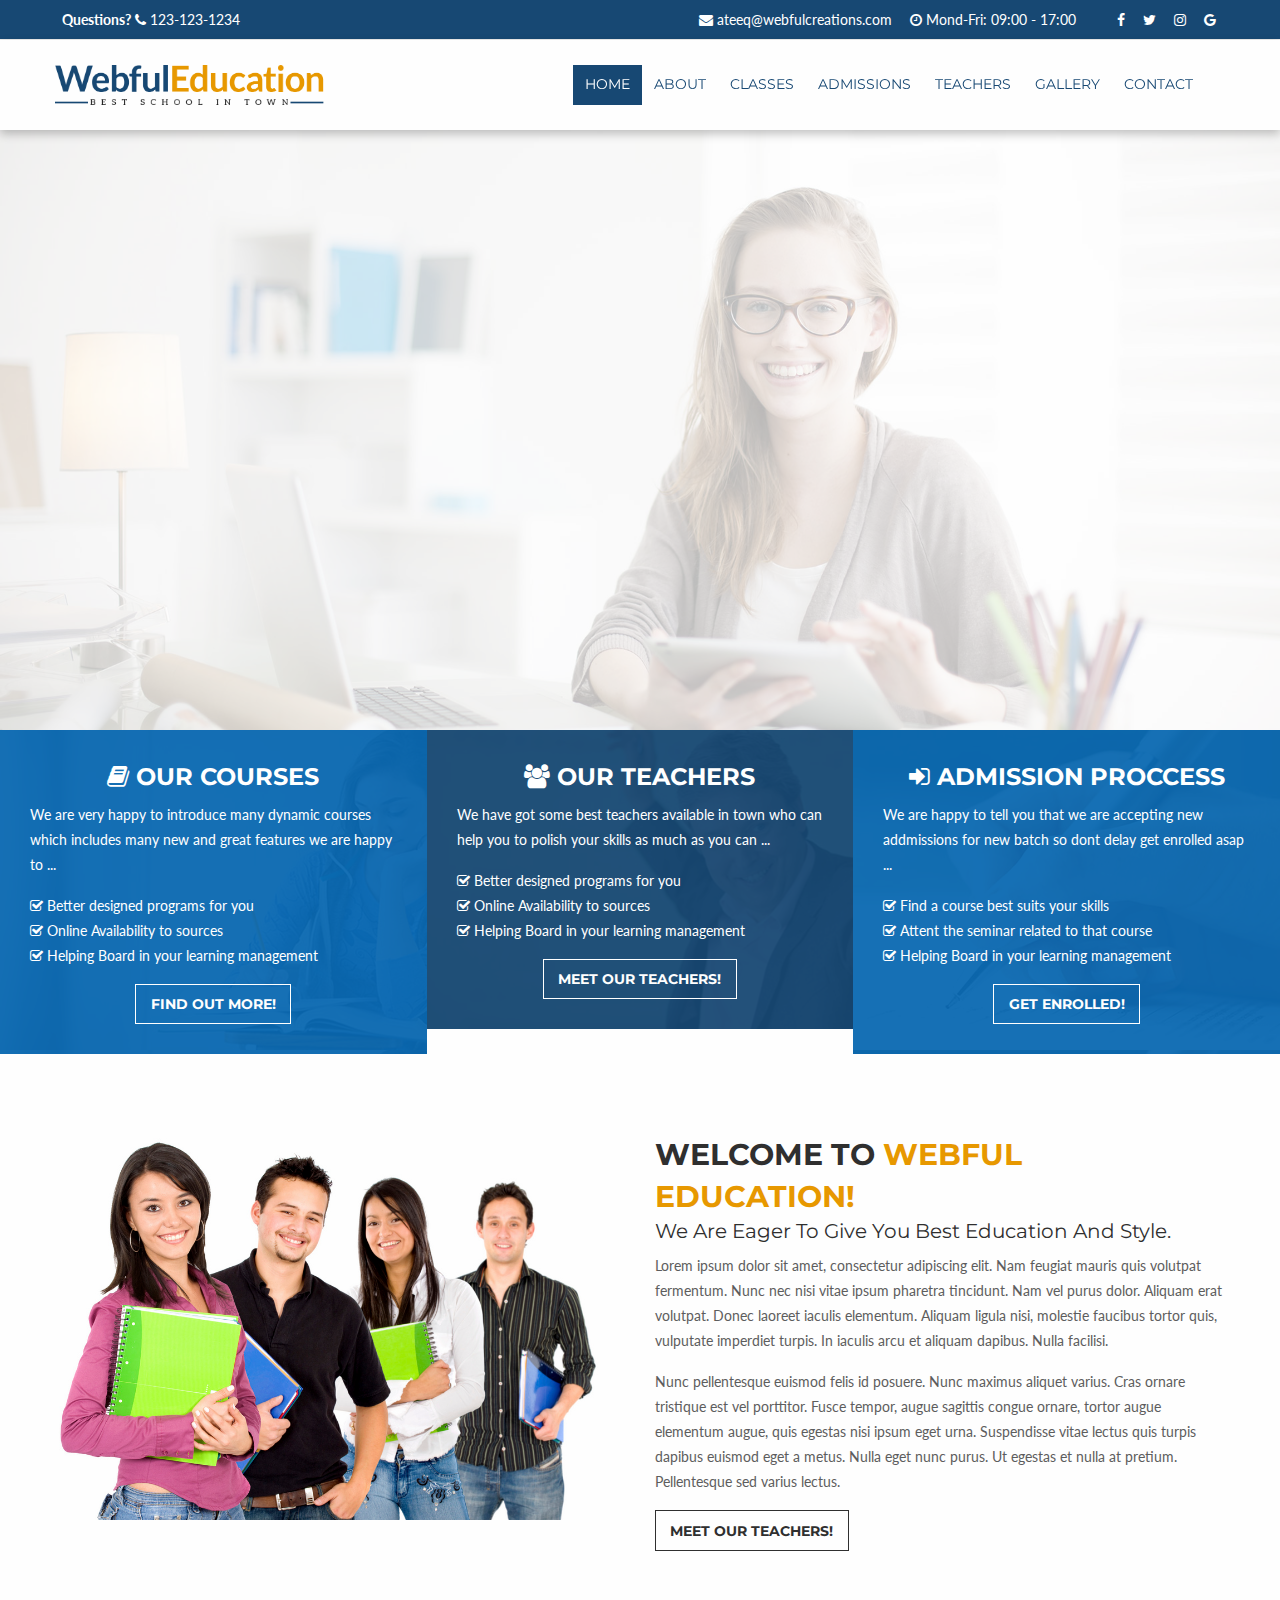
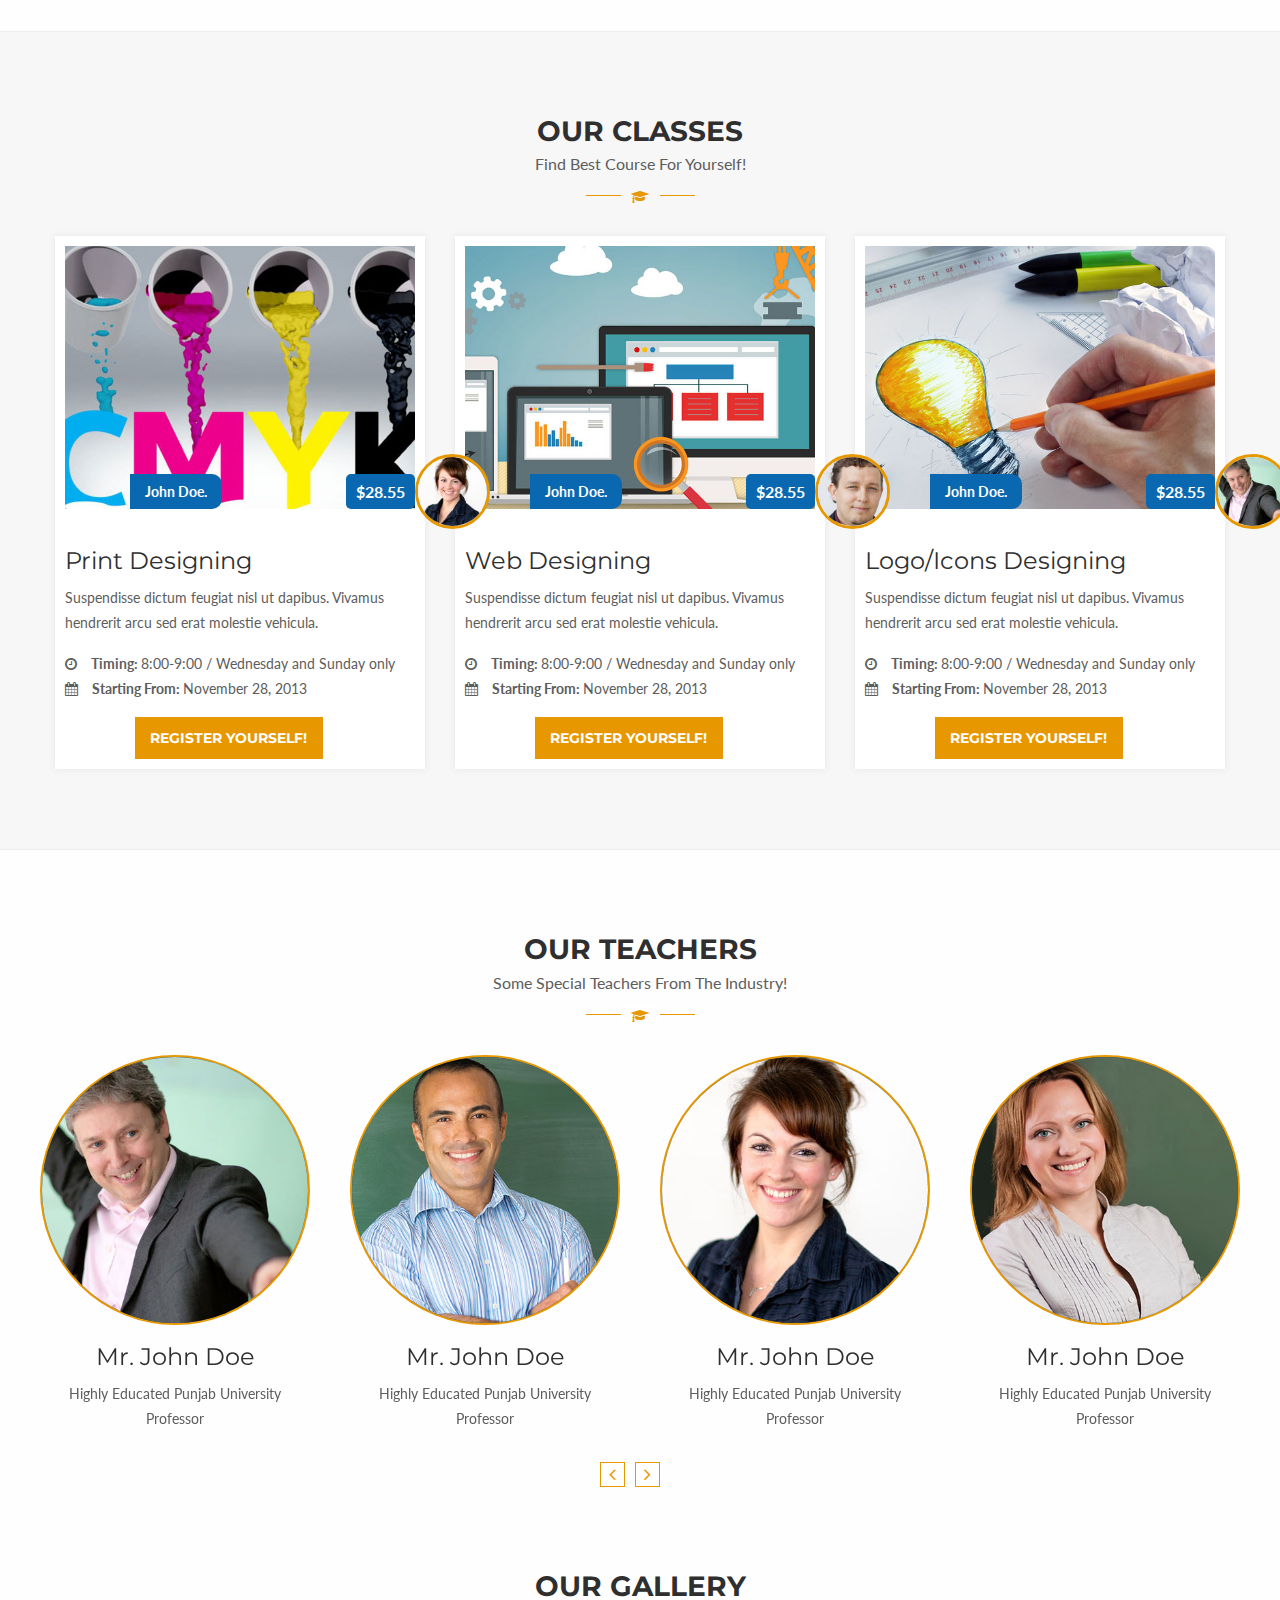
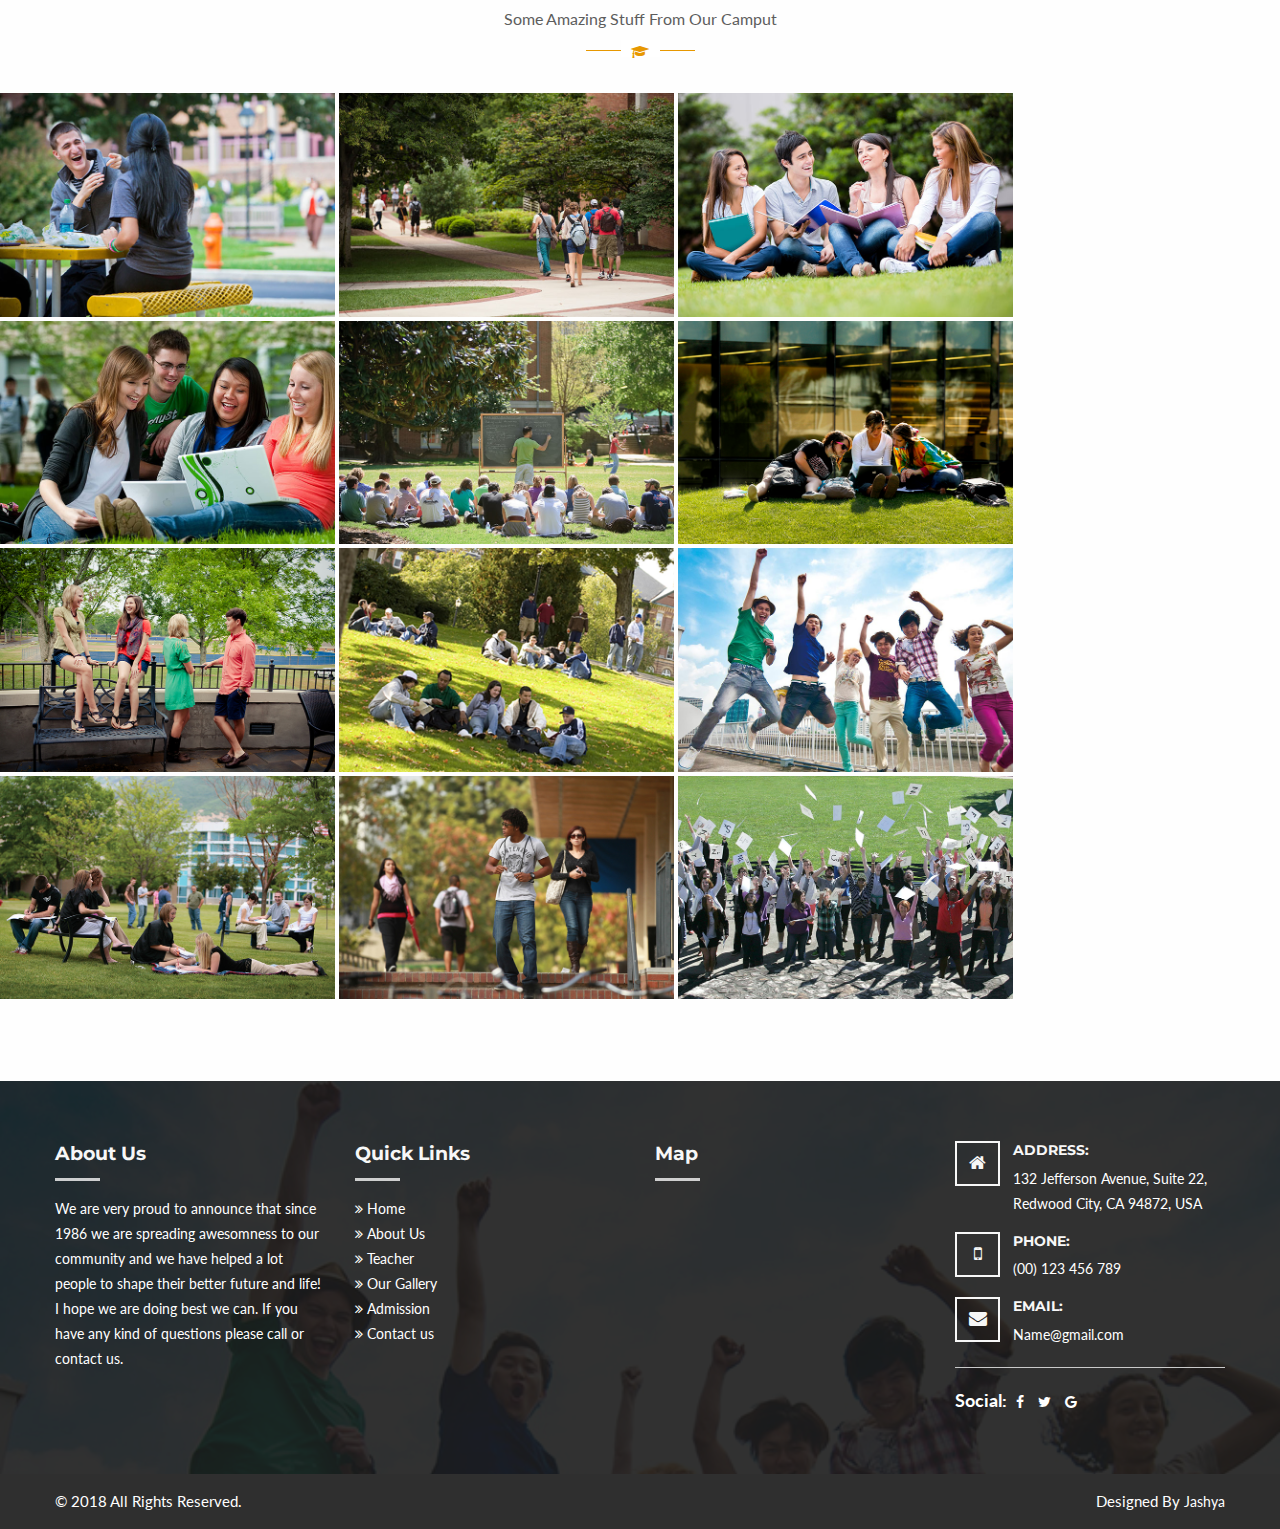
==== index.html @ 4636f7a6 "in" ====
<!doctype html>
<html lang="en">
    <!-- important for compatibility charset -->
    <meta charset="utf-8">
    <meta http-equiv="x-ua-compatible" content="ie=edge">
    
    <title>Webful Education HTML Template</title>
    
    <meta name="author" content="">
    <meta name="keywords" content="">
    <meta name="description" content="">
    
    <!-- important for responsiveness remove to make your site non responsive. -->
    <meta name="viewport" content="width=device-width, initial-scale=1">
    
    <!-- FavIcon -->
    <link rel="shortcut icon" type="image/x-icon" href="images/favicon.png">
    
    <!-- Animation CSS -->
    <link rel="stylesheet" type="text/css" href="css/animate.css" media="all" />
    
    <!-- Foundation CSS File -->
    <link rel="stylesheet" type="text/css" href="css/foundation.min.css" media="all" />
    
    <!-- Font Awesome CSS File -->
    <link rel="stylesheet" type="text/css" href="css/font-awesome.min.css" media="all" />
    
    <!-- Owl Carousel CSS File -->
    <link rel="stylesheet" type="text/css" href="css/owl.carousel.css" media="all" />
    
    <!-- Lightbox IMage Gallery Plugin CSS -->
    <link rel="stylesheet" type="text/css" href="css/lightbox.min.css" media="all" />
    
    <!-- Theme Styles CSS File -->
    <link rel="stylesheet" type="text/css" href="style.css" media="all" />
    
    <!-- Google Fonts For Stylesheet --> 
    <link href="https://fonts.googleapis.com/css?family=Lato:400,700%7CMontserrat:400,700%7CRoboto+Slab:400%7CRoboto:900,700" rel="stylesheet" type="text/css" />
    
    <!-- REVOLUTION STYLE SHEETS Delete If not using Revolution Slider -->
    <link rel="stylesheet" type="text/css" href="lib/revolution/css/settings.css">
    <!-- REVOLUTION LAYERS STYLES -->
    <link rel="stylesheet" type="text/css" href="lib/revolution/css/layers.css">
    <!-- REVOLUTION NAVIGATION STYLES -->
    <link rel="stylesheet" type="text/css" href="lib/revolution/css/navigation.css">
    
    <script>
  (function(i,s,o,g,r,a,m){i['GoogleAnalyticsObject']=r;i[r]=i[r]||function(){
  (i[r].q=i[r].q||[]).push(arguments)},i[r].l=1*new Date();a=s.createElement(o),
  m=s.getElementsByTagName(o)[0];a.async=1;a.src=g;m.parentNode.insertBefore(a,m)
  })(window,document,'script','../../../www.google-analytics.com/analytics.js','ga');

  ga('create', 'UA-62711679-1', 'auto');
  ga('send', 'pageview');

</script>
</head>

<body>
	<!-- Page Preloader -->
    <div id="loading">
        <div id="loading-center">
            <div id="loading-center-absolute">
            	<div id="object"></div>
            </div>
        </div>
    </div>
    <!-- Page Preloader Ends /-->
    
	<!-- Main Container -->
    <div class="main-container">
    	
        <!-- Top Bar Starts -->
        <div class="topBar">
        	<div class="row">
            
            	<div class="large-6 medium-6 small-12 columns left-side">
                	<p><strong>Questions?</strong> <i class="fa fa-phone"></i> 123-123-1234</p>
                </div><!-- Left Column Ends /-->
            
            	<div class="large-6 medium-6 small-12 columns">
                    <ul class="menu text-right">
                        <li><i class="fa fa-envelope"></i> ateeq@webfulcreations.com</li>
                        <li><i class="fa fa-clock-o"></i> Mond-Fri: 09:00 - 17:00</li>
                        <li class="first-social social"><a href="#"><i class="fa fa-facebook"></i></a></li>
                        <li class="social"><a href="#"><i class="fa fa-twitter"></i></a></li>
                        <li class="social"><a href="#"><i class="fa fa-instagram"></i></a></li>
                        <li class="social"><a href="#"><i class="fa fa-google"></i></a></li>
                    </ul>
                </div><!-- Right column Ends /-->
            
            </div><!-- Row ends /-->
        </div>
        <!-- Top bar Ends /-->
        
        <!-- Header Starts -->
        <div class="header">
        	<div class="row">
            	
                <div class="medium-4 small-12 columns">
                	<div class="logo">
                    	<a href="index-2.html">
                        	<img src="images/logo.png" alt="Webful Education" />
                        </a>    
                    </div><!-- logo /-->
                </div><!-- left Ends /-->
                
                <div class="medium-8 small-12 columns nav-wrap">
                	<!-- navigation Code STarts here.. -->
                    <div class="top-bar">
                        <div class="top-bar-title">
                            <span data-responsive-toggle="responsive-menu" data-hide-for="medium">
                                <a data-toggle><span class="menu-icon dark float-left"></span></a>
                            </span>
                        </div>
                      
                        <nav id="responsive-menu">
                            <ul class="menu vertical medium-horizontal float-right" data-responsive-menu="accordion medium-dropdown">
                                <li class="active"><a href="#">Home</a></li>
                                <li><a href="#">About</a></li>
                                <li><a href="#">Classes</a></li>
                                <li><a href="#">Admissions</a></li>
                                <li><a href="#">Teachers</a></li>
                                <li><a href="#">Gallery</a></li>
                                <li><a href="#">Contact</a></li>
                            </ul>
                        </nav>
                    </div><!-- top-bar Ends -->
                    <!-- Navigation Code Ends here -->
                </div><!-- right Ends /-->
                
            </div><!-- Row Ends /-->
        </div>
        <!-- Header Ends /-->
        
        <!-- Banner Starts -->
        <div class="main-banner">
            <div id="rev_slider_4_1_wrapper" class="rev_slider_wrapper fullwidthbanner-container" data-alias="classicslider1">
	            <!-- START REVOLUTION SLIDER 5.0.7 auto mode -->
                <div id="rev_slider_4_1" class="rev_slider fullwidthabanner" data-version="5.0.7">
                    <ul>	<!-- SLIDE  -->
                        <li data-index="rs-16" data-transition="zoomout" data-slotamount="default"  data-easein="Power4.easeInOut" data-easeout="Power4.easeInOut" data-masterspeed="2000"  data-rotate="0"  data-fstransition="fade" data-fsmasterspeed="1500" data-fsslotamount="7" data-saveperformance="off">
                            <!-- MAIN IMAGE -->
                            <img src="images/help/slide1.jpg"  alt="First Slide"  data-bgposition="center center" data-bgfit="cover" data-bgrepeat="no-repeat" data-bgparallax="10" class="rev-slidebg" />
                            <!-- LAYERS -->
    
                            <!-- LAYER NR. 1 -->
                            <div class="tp-caption tp-shape tp-shapewrapper layer1 tp-resizeme rs-parallaxlevel-0" 
                                 id="slide-16-layer-3" 
                                 data-x="['center','center','center','center']" data-hoffset="['0','0','0','0']" 
                                 data-y="['middle','middle','middle','middle']" data-voffset="['0','0','0','0']" 
                                            data-width="full"
                                data-height="full"
                                data-whitespace="normal"
                                data-transform_idle="o:1;"
                     
                                 data-transform_in="opacity:0;s:1500;e:Power3.easeInOut;" 
                                 data-transform_out="s:300;s:300;" 
                                data-start="1000" 
                                data-basealign="slide" 
                                data-responsive_offset="on"> 
                            </div>

                            <!-- LAYER NR. 2 -->
                            <div class="tp-caption Newspaper-Title-Centered layer2 tp-resizeme rs-parallaxlevel-0" 
                                 id="slide-16-layer-1" 
                                 data-x="['center','center','center','center']" data-hoffset="['0','0','0','0']" 
                                 data-y="['middle','middle','middle','middle']" data-voffset="['0','0','0','1']" 
                                 data-fontsize="['50','50','50','30']"
                                data-lineheight="['55','55','55','35']"
                                data-width="['721','721','721','420']"
                                data-height="none"
                                data-whitespace="normal"
                                data-transform_idle="o:1;"
                     
                                 data-transform_in="y:[-100%];z:0;rX:0deg;rY:0;rZ:0;sX:1;sY:1;skX:0;skY:0;s:1500;e:Power3.easeInOut;" 
                                 data-transform_out="auto:auto;s:1000;" 
                                 data-mask_in="x:0px;y:0px;" 
                                 data-mask_out="x:0;y:0;" 
                                data-start="1000" 
                                data-splitin="none" 
                                data-splitout="none" 
                                data-responsive_offset="on">Skills Development With Visual Techniques 
                            </div>

                            <!-- LAYER NR. 3 -->
                            <div class="tp-caption Newspaper-Subtitle layer3 tp-resizeme rs-parallaxlevel-0" 
                                 id="slide-16-layer-2" 
                                 data-x="['center','center','center','center']" data-hoffset="['0','0','0','0']" 
                                 data-y="['middle','middle','middle','middle']" data-voffset="['-82','-82','-82','-58']" 
                                            data-width="none"
                                data-height="none"
                                data-whitespace="nowrap"
                                data-transform_idle="o:1;"
                     
                                 data-transform_in="y:[-100%];z:0;rX:0deg;rY:0;rZ:0;sX:1;sY:1;skX:0;skY:0;s:1500;e:Power3.easeInOut;" 
                                 data-transform_out="auto:auto;s:1000;" 
                                 data-mask_in="x:0px;y:0px;" 
                                 data-mask_out="x:0;y:0;" 
                                data-start="1000" 
                                data-splitin="none" 
                                data-splitout="none" 
                                data-responsive_offset="on">ABOUT THE LIFE OF A STUDENT 
                            </div>

                            <!-- LAYER NR. 4 -->
                            <div class="tp-caption layer4 rs-parallaxlevel-0" 
                                 id="slide-16-layer-4" 
                                 data-x="['center','center','center','center']" data-hoffset="['0','0','0','0']" 
                                 data-y="['middle','middle','middle','middle']" data-voffset="['92','92','92','76']" 
                                            data-width="none"
                                data-height="none"
                                data-whitespace="nowrap"
                                data-transform_idle="o:1;"
                                data-transform_hover="o:1;rX:0;rY:0;rZ:0;z:0;s:300;e:Power1.easeInOut;"
                                data-style_hover="c:rgba(0, 0, 0, 1.00);bg:rgba(255, 255, 255, 1.00);bc:rgba(255, 255, 255, 1.00);cursor:pointer;"
                     
                                data-transform_in="y:50px;opacity:0;s:1500;e:Power4.easeInOut;" 
                                data-transform_out="y:50px;opacity:0;s:1000;s:1000;" 
                                data-start="1000" 
                                data-splitin="none" 
                                data-splitout="none" 
                                data-responsive_offset="on" 
                                data-responsive="off"><a href="#" class="button primary bordered-light">READ MORE</a> 
                            </div>
                        </li>
                        <!-- SLIDE  -->
                        <li data-index="rs-17" data-transition="fadetotopfadefrombottom" data-slotamount="default"  data-easein="Power3.easeInOut" data-easeout="Power3.easeInOut" data-masterspeed="1500" data-rotate="0"  data-saveperformance="off">
                            <!-- MAIN IMAGE -->
                            <img src="images/help/slide2.jpg"  alt=""  data-bgposition="center center" data-bgfit="cover" data-bgrepeat="no-repeat" data-bgparallax="10" class="rev-slidebg" data-no-retina>
                            <!-- LAYERS -->
    
                            <!-- LAYER NR. 1 -->
                            <div class="tp-caption tp-shape tp-shapewrapper layer1 tp-resizeme rs-parallaxlevel-0" 
                                 id="slide-17-layer-3" 
                                 data-x="['center','center','center','center']" data-hoffset="['0','0','0','0']" 
                                 data-y="['middle','middle','middle','middle']" data-voffset="['0','0','0','0']" 
                                            data-width="full"
                                data-height="full"
                                data-whitespace="normal"
                                data-transform_idle="o:1;"
                     
                                 data-transform_in="opacity:0;s:1500;e:Power3.easeInOut;" 
                                 data-transform_out="s:300;s:300;" 
                                data-start="1000" 
                                data-basealign="slide" 
                                data-responsive_offset="on"> 
                            </div>

                            <!-- LAYER NR. 2 -->
                            <div class="tp-caption Newspaper-Title-Centered layer2 tp-resizeme rs-parallaxlevel-0" 
                                 id="slide-17-layer-1" 
                                 data-x="['center','center','center','center']" data-hoffset="['0','0','0','0']" 
                                 data-y="['middle','middle','middle','middle']" data-voffset="['0','0','0','1']" 
                                            data-fontsize="['50','50','50','30']"
                                data-lineheight="['55','55','55','35']"
                                data-width="['721','721','721','420']"
                                data-height="none"
                                data-whitespace="normal"
                                data-transform_idle="o:1;"
                     
                                 data-transform_in="y:[-100%];z:0;rX:0deg;rY:0;rZ:0;sX:1;sY:1;skX:0;skY:0;s:1500;e:Power3.easeInOut;" 
                                 data-transform_out="auto:auto;s:1000;" 
                                 data-mask_in="x:0px;y:0px;" 
                                 data-mask_out="x:0;y:0;" 
                                data-start="1000" 
                                data-splitin="none" 
                                data-splitout="none" 
                                data-responsive_offset="on">Easy and Appropriate Way to Join the Community! 
                            </div>

                            <!-- LAYER NR. 3 -->
                            <div class="tp-caption Newspaper-Subtitle layer3 tp-resizeme rs-parallaxlevel-0" 
                                 id="slide-17-layer-2" 
                                 data-x="['center','center','center','center']" data-hoffset="['0','0','0','0']" 
                                 data-y="['middle','middle','middle','middle']" data-voffset="['-82','-82','-82','-58']" 
                                            data-width="none"
                                data-height="none"
                                data-whitespace="nowrap"
                                data-transform_idle="o:1;"
                     
                                 data-transform_in="y:[-100%];z:0;rX:0deg;rY:0;rZ:0;sX:1;sY:1;skX:0;skY:0;s:1500;e:Power3.easeInOut;" 
                                 data-transform_out="auto:auto;s:1000;" 
                                 data-mask_in="x:0px;y:0px;" 
                                 data-mask_out="x:0;y:0;" 
                                data-start="1000" 
                                data-splitin="none" 
                                data-splitout="none" 
                                data-responsive_offset="on">ABOUT THE LIFE OF A LEARNER 
                            </div>

                            <!-- LAYER NR. 4 -->
                            <div class="tp-caption layer4 rs-parallaxlevel-0" 
                                 id="slide-17-layer-4" 
                                 data-x="['center','center','center','center']" data-hoffset="['0','0','0','0']" 
                                 data-y="['middle','middle','middle','middle']" data-voffset="['92','92','92','76']" 
                                            data-width="none"
                                data-height="none"
                                data-whitespace="nowrap"
                                data-transform_idle="o:1;"
                                data-transform_hover="o:1;rX:0;rY:0;rZ:0;z:0;s:300;e:Power1.easeInOut;"
                                data-style_hover="c:rgba(0, 0, 0, 1.00);bg:rgba(255, 255, 255, 1.00);bc:rgba(255, 255, 255, 1.00);cursor:pointer;"
                     
                                data-transform_in="y:50px;opacity:0;s:1500;e:Power4.easeInOut;" 
                                data-transform_out="y:50px;opacity:0;s:1000;s:1000;" 
                                data-start="1000" 
                                data-splitin="none" 
                                data-splitout="none" 
                                data-responsive_offset="on" 
                                data-responsive="off"><a href="#" class="button primary bordered-light">READ MORE</a> 
                            </div>
                        </li>
                        <!-- SLIDE  -->
                        <li data-index="rs-18" data-transition="zoomin" data-slotamount="7"  data-easein="Power4.easeInOut" data-easeout="Power4.easeInOut" data-masterspeed="2000" data-rotate="0"  data-saveperformance="off">
                            <!-- MAIN IMAGE -->
                            <img src="images/help/slide3.jpg"  alt=""  data-bgposition="center center" data-kenburns="on" data-duration="30000" data-ease="Linear.easeNone" data-scalestart="100" data-scaleend="120" data-rotatestart="0" data-rotateend="0" data-offsetstart="0 0" data-offsetend="0 0" data-bgparallax="10" class="rev-slidebg" data-no-retina>
                            <!-- LAYERS -->
    
                            <!-- LAYER NR. 1 -->
                            <div class="tp-caption tp-shape tp-shapewrapper layer1 tp-resizeme rs-parallaxlevel-0" 
                                 id="slide-18-layer-3" 
                                 data-x="['center','center','center','center']" data-hoffset="['0','0','0','0']" 
                                 data-y="['middle','middle','middle','middle']" data-voffset="['0','0','0','0']" 
                                            data-width="full"
                                data-height="full"
                                data-whitespace="normal"
                                data-transform_idle="o:1;"
                     
                                 data-transform_in="opacity:0;s:1500;e:Power3.easeInOut;" 
                                 data-transform_out="s:300;s:300;" 
                                data-start="1000" 
                                data-basealign="slide" 
                                data-responsive_offset="on"> 
                            </div>

                            <!-- LAYER NR. 2 -->
                            <div class="tp-caption Newspaper-Title-Centered layer2 tp-resizeme rs-parallaxlevel-0" 
                                 id="slide-18-layer-1" 
                                 data-x="['center','center','center','center']" data-hoffset="['0','0','0','0']" 
                                 data-y="['middle','middle','middle','middle']" data-voffset="['0','0','0','1']" 
                                            data-fontsize="['50','50','50','30']"
                                data-lineheight="['55','55','55','35']"
                                data-width="['721','721','721','420']"
                                data-height="none"
                                data-whitespace="normal"
                                data-transform_idle="o:1;"
                     
                                 data-transform_in="y:[-100%];z:0;rX:0deg;rY:0;rZ:0;sX:1;sY:1;skX:0;skY:0;s:1500;e:Power3.easeInOut;" 
                                 data-transform_out="auto:auto;s:1000;" 
                                 data-mask_in="x:0px;y:0px;" 
                                 data-mask_out="x:0;y:0;" 
                                data-start="1000" 
                                data-splitin="none" 
                                data-splitout="none" 
                                data-responsive_offset="on">Working at the Desk in a Modern Fashion 
                            </div>

                            <!-- LAYER NR. 3 -->
                            <div class="tp-caption Newspaper-Subtitle layer3 tp-resizeme rs-parallaxlevel-0" 
                                 id="slide-18-layer-2" 
                                 data-x="['center','center','center','center']" data-hoffset="['0','0','0','0']" 
                                 data-y="['middle','middle','middle','middle']" data-voffset="['-82','-82','-82','-58']" 
                                            data-width="none"
                                data-height="none"
                                data-whitespace="nowrap"
                                data-transform_idle="o:1;"
                     
                                 data-transform_in="y:[-100%];z:0;rX:0deg;rY:0;rZ:0;sX:1;sY:1;skX:0;skY:0;s:1500;e:Power3.easeInOut;" 
                                 data-transform_out="auto:auto;s:1000;" 
                                 data-mask_in="x:0px;y:0px;" 
                                 data-mask_out="x:0;y:0;" 
                                data-start="1000" 
                                data-splitin="none" 
                                data-splitout="none" 
                                data-responsive_offset="on">ABOUT THE LIFE OF A DESIGNER 
                            </div>

                            <!-- LAYER NR. 4 -->
                            <div class="tp-caption layer4 rs-parallaxlevel-0" 
                                 id="slide-18-layer-4" 
                                 data-x="['center','center','center','center']" data-hoffset="['0','0','0','0']" 
                                 data-y="['middle','middle','middle','middle']" data-voffset="['92','92','92','76']" 
                                            data-width="none"
                                data-height="none"
                                data-whitespace="nowrap"
                                data-transform_idle="o:1;"
                                data-transform_hover="o:1;rX:0;rY:0;rZ:0;z:0;s:300;e:Power1.easeInOut;"
                                data-style_hover="c:rgba(0, 0, 0, 1.00);bg:rgba(255, 255, 255, 1.00);bc:rgba(255, 255, 255, 1.00);cursor:pointer;"
                     
                                data-transform_in="y:50px;opacity:0;s:1500;e:Power4.easeInOut;" 
                                data-transform_out="y:50px;opacity:0;s:1000;s:1000;" 
                                data-start="1000" 
                                data-splitin="none" 
                                data-splitout="none" 
                                data-responsive_offset="on" 
                                data-responsive="off"><a href="#" class="button primary bordered-light">READ MORE</a> 
                            </div>
                        </li>

                    </ul>
                    <div class="tp-static-layers"></div>
                    <div class="tp-bannertimer"></div>	
                </div>
            </div><!-- END REVOLUTION SLIDER -->
        </div>
        <!-- Banner Ends /-->
        
        <!-- information boxes starts -->
        <div class="information-boxes module">
        
        	<div class="courses-info medium-4 small-12 columns">
            	<div class="">
                	<h3><i class="fa fa-book" aria-hidden="true"></i> Our Courses</h3>
                    <p>We are very happy to introduce many dynamic courses which includes many new and great features we are happy to  ...</p>
                    <ul class="no-bullet">
                    	<li><i class="fa fa-check-square-o" aria-hidden="true"></i> Better designed programs for you</li>
                        <li><i class="fa fa-check-square-o" aria-hidden="true"></i> Online Availability to sources</li>
                        <li><i class="fa fa-check-square-o" aria-hidden="true"></i> Helping Board in your learning management</li>
                    </ul>
                    <div class="clearfix"></div>
                    <a href="#" class="primary button bordered-light">Find out More!</a>
                </div>
            </div><!-- courses column Ends /-->
            
            <div class="faculty-info medium-4 small-12 columns">
				<div class="">
					<h3><i class="fa fa-users" aria-hidden="true"></i> Our Teachers</h3>
                    <p>We have got some best teachers available in town who can help you to polish your skills as much as you can ...</p>
                    <ul class="no-bullet">
                    	<li><i class="fa fa-check-square-o" aria-hidden="true"></i> Better designed programs for you</li>
                        <li><i class="fa fa-check-square-o" aria-hidden="true"></i> Online Availability to sources</li>
                        <li><i class="fa fa-check-square-o" aria-hidden="true"></i> Helping Board in your learning management</li>
                    </ul>
                    <div class="clearfix"></div>
                    <a href="#" class="primary button bordered-light">Meet Our Teachers!</a>
                </div>
            </div><!-- faculty info ends /-->
            
            <div class="newadmission-info medium-4 small-12 columns">
                <div class="">
					<h3><i class="fa fa-sign-in" aria-hidden="true"></i> Admission Proccess</h3>
                    <p>We are happy to tell you that we are accepting new addmissions for new batch so dont delay get enrolled asap ...</p>
                    <ul class="no-bullet">
                    	<li><i class="fa fa-check-square-o" aria-hidden="true"></i> Find a course best suits your skills</li>
                        <li><i class="fa fa-check-square-o" aria-hidden="true"></i> Attent the seminar related to that course</li>
                        <li><i class="fa fa-check-square-o" aria-hidden="true"></i> Helping Board in your learning management</li>
                    </ul>
                    <div class="clearfix"></div>
                    <a href="#" class="primary button bordered-light">Get Enrolled!</a>
                </div>
            </div>
            <div class="clearfix"></div>
        </div>
        <!-- information boxes ends /-->
        
        <!-- Welcome Message -->
        <div class="welcome-message module">
        	<div class="row">
            
            	<div class="medium-6 small-12 columns">
                	<img src="images/help/education_bg.jpg" alt="Education Background" />
                </div><!-- Left Column /-->
            	
                <div class="medium-6 small-12 columns">
                	<h2>Welcome to <span>Webful Education!</span></h2>
                    <h3>We are eager to give you best Education and style.</h3>
                    <p>Lorem ipsum dolor sit amet, consectetur adipiscing elit. Nam feugiat mauris quis volutpat fermentum. Nunc nec nisi vitae ipsum pharetra tincidunt. Nam vel purus dolor. Aliquam erat volutpat. Donec laoreet iaculis elementum. Aliquam ligula nisi, molestie faucibus tortor quis, vulputate imperdiet turpis. In iaculis arcu et aliquam dapibus. Nulla facilisi.</p>
					
                    <p>Nunc pellentesque euismod felis id posuere. Nunc maximus aliquet varius. Cras ornare tristique est vel porttitor. Fusce tempor, augue sagittis congue ornare, tortor augue elementum augue, quis egestas nisi ipsum eget urna. Suspendisse vitae lectus quis turpis dapibus euismod eget a metus. Nulla eget nunc purus. Ut egestas et nulla at pretium. Pellentesque sed varius lectus.</p>
                    <a href="#" class="primary bordered-dark button">Meet Our Teachers!</a>
                </div><!-- Right Column /-->
                
            </div><!-- Row /-->
        </div>
        <!-- Welcome Message Ends /-->
        
        <!-- Our Courses -->
        <div class="our-courses module grey-bg">
        	<div class="row">
            
            	<div class="section-title-wrapper">
                    <div class="section-title">
                        <h2>Our Classes</h2>
                        <p>Find Best Course For Yourself!</p>
                    </div>
                </div> <!-- Title Ends /-->
                
                <div class="course-wrapper">
                
                    <div class="tabs-content" data-tabs-content="course-tabs">
                    
                        <div class="tabs-panel is-active" id="graphic_design">
                        	
                            <div class="medium-4 small-12 columns">
                                <div class="course">
                                    <div class="course-thumb">
                                        <img src="images/help/print.jpg" alt="Graphic Design" />
                                        <img src="images/help/teacher3.jpg" class="teacher" alt="Michel" />
                                        <div class="teacher-name">John Doe.</div>
                                        <div class="price-tag">$28.55</div>
                                    </div>
                                    <h3>Print Designing</h3>
                                    <p>Suspendisse dictum feugiat nisl ut dapibus.  Vivamus hendrerit arcu sed erat molestie vehicula.</p>
                                    <ul class="no-bullet">
                                        <li><i class="fa fa-clock-o" aria-hidden="true"></i> <strong>Timing: </strong>8:00-9:00 / Wednesday and Sunday only</li>
                                        <li><i class="fa fa-calendar" aria-hidden="true"></i> <strong>Starting From: </strong>November 28, 2013</li>
                                    </ul>
                                    <a href="#" class="secondary button">Register Yourself!</a>
                                </div>    
                            </div><!-- First Course /-->
                            
                            <div class="medium-4 small-12 columns">
                                <div class="course">
                                    <div class="course-thumb">
                                        <img src="images/help/web.jpg" alt="Graphic Design" />
                                        <img src="images/help/teacher2.jpg" class="teacher" alt="Michel" />
                                        <div class="teacher-name">John Doe.</div>
                                        <div class="price-tag">$28.55</div>
                                    </div>
                                    <h3>Web Designing</h3>
                                    <p>Suspendisse dictum feugiat nisl ut dapibus.  Vivamus hendrerit arcu sed erat molestie vehicula.</p>
                                    <ul class="no-bullet">
                                        <li><i class="fa fa-clock-o" aria-hidden="true"></i> <strong>Timing: </strong>8:00-9:00 / Wednesday and Sunday only</li>
                                        <li><i class="fa fa-calendar" aria-hidden="true"></i> <strong>Starting From: </strong>November 28, 2013</li>
                                    </ul>
                                    <a href="#" class="secondary button">Register Yourself!</a>
                                </div>    
                            </div><!-- Second Course /-->	
                            
                            <div class="medium-4 small-12 columns">
                                <div class="course">
                                    <div class="course-thumb">
                                        <img src="images/help/logo.jpg" alt="Graphic Design" />
                                        <img src="images/help/teacher1.jpg" class="teacher" alt="Michel" />
                                        <div class="teacher-name">John Doe.</div>
                                        <div class="price-tag">$28.55</div>
                                    </div>
                                    <h3>Logo/Icons Designing</h3>
                                    <p>Suspendisse dictum feugiat nisl ut dapibus.  Vivamus hendrerit arcu sed erat molestie vehicula.</p>
                                    <ul class="no-bullet">
                                        <li><i class="fa fa-clock-o" aria-hidden="true"></i> <strong>Timing: </strong>8:00-9:00 / Wednesday and Sunday only</li>
                                        <li><i class="fa fa-calendar" aria-hidden="true"></i> <strong>Starting From: </strong>November 28, 2013</li>
                                    </ul>
                                    <a href="#" class="secondary button">Register Yourself!</a>
                                </div>    
                            </div><!-- Third Course /-->		
                        
                        </div><!-- Graphic Design /-->
                    
                        <div class="tabs-panel" id="programming">
                        	
                            <div class="medium-4 small-12 columns">
                                <div class="course">
                                    <div class="course-thumb">
                                        <img src="images/help/print.jpg" alt="Graphic Design" />
                                        <img src="images/help/teacher3.jpg" class="teacher" alt="Michel" />
                                        <div class="teacher-name">John Doe.</div>
                                        <div class="price-tag">$28.55</div>
                                    </div>
                                    <h3>PHP Web Development</h3>
                                    <p>Suspendisse dictum feugiat nisl ut dapibus.  Vivamus hendrerit arcu sed erat molestie vehicula.</p>
                                    <ul class="no-bullet">
                                        <li><i class="fa fa-clock-o" aria-hidden="true"></i> <strong>Timing: </strong>8:00-9:00 / Wednesday and Sunday only</li>
                                        <li><i class="fa fa-calendar" aria-hidden="true"></i> <strong>Starting From: </strong>November 28, 2013</li>
                                    </ul>
                                    <a href="#" class="secondary button">Register Yourself!</a>
                                </div>    
                            </div><!-- First Course /-->
                            
                            <div class="medium-4 small-12 columns">
                                <div class="course">
                                    <div class="course-thumb">
                                        <img src="images/help/web.jpg" alt="Graphic Design" />
                                        <img src="images/help/teacher2.jpg" class="teacher" alt="Michel" />
                                        <div class="teacher-name">John Doe.</div>
                                        <div class="price-tag">$28.55</div>
                                    </div>
                                    <h3>.NET Programming</h3>
                                    <p>Suspendisse dictum feugiat nisl ut dapibus.  Vivamus hendrerit arcu sed erat molestie vehicula.</p>
                                    <ul class="no-bullet">
                                        <li><i class="fa fa-clock-o" aria-hidden="true"></i> <strong>Timing: </strong>8:00-9:00 / Wednesday and Sunday only</li>
                                        <li><i class="fa fa-calendar" aria-hidden="true"></i> <strong>Starting From: </strong>November 28, 2013</li>
                                    </ul>
                                    <a href="#" class="secondary button">Register Yourself!</a>
                                </div>    
                            </div><!-- Second Course /-->	
                            
                            <div class="medium-4 small-12 columns">
                                <div class="course">
                                    <div class="course-thumb">
                                        <img src="images/help/logo.jpg" alt="Graphic Design" />
                                        <img src="images/help/teacher1.jpg" class="teacher" alt="Michel" />
                                        <div class="teacher-name">John Doe.</div>
                                        <div class="price-tag">$28.55</div>
                                    </div>
                                    <h3>JavaScript/Ajax</h3>
                                    <p>Suspendisse dictum feugiat nisl ut dapibus.  Vivamus hendrerit arcu sed erat molestie vehicula.</p>
                                    <ul class="no-bullet">
                                        <li><i class="fa fa-clock-o" aria-hidden="true"></i> <strong>Timing: </strong>8:00-9:00 / Wednesday and Sunday only</li>
                                        <li><i class="fa fa-calendar" aria-hidden="true"></i> <strong>Starting From: </strong>November 28, 2013</li>
                                    </ul>
                                    <a href="#" class="secondary button">Register Yourself!</a>
                                </div>    
                            </div><!-- Third Course /-->
                            
                        </div><!-- Programming /-->
                        
                        <div class="tabs-panel" id="finance">
                        	
                            <div class="medium-4 small-12 columns">
                                <div class="course">
                                    <div class="course-thumb">
                                        <img src="images/help/print.jpg" alt="Graphic Design" />
                                        <img src="images/help/teacher3.jpg" class="teacher" alt="Michel" />
                                        <div class="teacher-name">John Doe.</div>
                                        <div class="price-tag">$28.55</div>
                                    </div>
                                    <h3>Accounting Software</h3>
                                    <p>Suspendisse dictum feugiat nisl ut dapibus.  Vivamus hendrerit arcu sed erat molestie vehicula.</p>
                                    <ul class="no-bullet">
                                        <li><i class="fa fa-clock-o" aria-hidden="true"></i> <strong>Timing: </strong>8:00-9:00 / Wednesday and Sunday only</li>
                                        <li><i class="fa fa-calendar" aria-hidden="true"></i> <strong>Starting From: </strong>November 28, 2013</li>
                                    </ul>
                                    <a href="#" class="secondary button">Register Yourself!</a>
                                </div>    
                            </div><!-- First Course /-->
                            
                            <div class="medium-4 small-12 columns">
                                <div class="course">
                                    <div class="course-thumb">
                                        <img src="images/help/web.jpg" alt="Graphic Design" />
                                        <img src="images/help/teacher2.jpg" class="teacher" alt="Michel" />
                                        <div class="teacher-name">John Doe.</div>
                                        <div class="price-tag">$28.55</div>
                                    </div>
                                    <h3>Business Auditing</h3>
                                    <p>Suspendisse dictum feugiat nisl ut dapibus.  Vivamus hendrerit arcu sed erat molestie vehicula.</p>
                                    <ul class="no-bullet">
                                        <li><i class="fa fa-clock-o" aria-hidden="true"></i> <strong>Timing: </strong>8:00-9:00 / Wednesday and Sunday only</li>
                                        <li><i class="fa fa-calendar" aria-hidden="true"></i> <strong>Starting From: </strong>November 28, 2013</li>
                                    </ul>
                                    <a href="#" class="secondary button">Register Yourself!</a>
                                </div>    
                            </div><!-- Second Course /-->	
                            
                            <div class="medium-4 small-12 columns">
                                <div class="course">
                                    <div class="course-thumb">
                                        <img src="images/help/logo.jpg" alt="Graphic Design" />
                                        <img src="images/help/teacher1.jpg" class="teacher" alt="Michel" />
                                        <div class="teacher-name">John Doe.</div>
                                        <div class="price-tag">$28.55</div>
                                    </div>
                                    <h3>Financial Accounting</h3>
                                    <p>Suspendisse dictum feugiat nisl ut dapibus.  Vivamus hendrerit arcu sed erat molestie vehicula.</p>
                                    <ul class="no-bullet">
                                        <li><i class="fa fa-clock-o" aria-hidden="true"></i> <strong>Timing: </strong>8:00-9:00 / Wednesday and Sunday only</li>
                                        <li><i class="fa fa-calendar" aria-hidden="true"></i> <strong>Starting From: </strong>November 28, 2013</li>
                                    </ul>
                                    <a href="#" class="secondary button">Register Yourself!</a>
                                </div>    
                            </div><!-- Third Course /-->
                            
                        </div><!-- finance /-->
                    	
                        <div class="tabs-panel" id="forieng_language">
                        	
                            <div class="medium-4 small-12 columns">
                                <div class="course">
                                    <div class="course-thumb">
                                        <img src="images/help/print.jpg" alt="Graphic Design" />
                                        <img src="images/help/teacher3.jpg" class="teacher" alt="Michel" />
                                        <div class="teacher-name">John Doe.</div>
                                        <div class="price-tag">$28.55</div>
                                    </div>
                                    <h3>English</h3>
                                    <p>Suspendisse dictum feugiat nisl ut dapibus.  Vivamus hendrerit arcu sed erat molestie vehicula.</p>
                                    <ul class="no-bullet">
                                        <li><i class="fa fa-clock-o" aria-hidden="true"></i> <strong>Timing: </strong>8:00-9:00 / Wednesday and Sunday only</li>
                                        <li><i class="fa fa-calendar" aria-hidden="true"></i> <strong>Starting From: </strong>November 28, 2013</li>
                                    </ul>
                                    <a href="#" class="secondary button">Register Yourself!</a>
                                </div>    
                            </div><!-- First Course /-->
                            
                            <div class="medium-4 small-12 columns">
                                <div class="course">
                                    <div class="course-thumb">
                                        <img src="images/help/web.jpg" alt="Graphic Design" />
                                        <img src="images/help/teacher2.jpg" class="teacher" alt="Michel" />
                                        <div class="teacher-name">John Doe.</div>
                                        <div class="price-tag">$28.55</div>
                                    </div>
                                    <h3>French</h3>
                                    <p>Suspendisse dictum feugiat nisl ut dapibus.  Vivamus hendrerit arcu sed erat molestie vehicula.</p>
                                    <ul class="no-bullet">
                                        <li><i class="fa fa-clock-o" aria-hidden="true"></i> <strong>Timing: </strong>8:00-9:00 / Wednesday and Sunday only</li>
                                        <li><i class="fa fa-calendar" aria-hidden="true"></i> <strong>Starting From: </strong>November 28, 2013</li>
                                    </ul>
                                    <a href="#" class="secondary button">Register Yourself!</a>
                                </div>    
                            </div><!-- Second Course /-->	
                            
                            <div class="medium-4 small-12 columns">
                                <div class="course">
                                    <div class="course-thumb">
                                        <img src="images/help/logo.jpg" alt="Graphic Design" />
                                        <img src="images/help/teacher1.jpg" class="teacher" alt="Michel" />
                                        <div class="teacher-name">John Doe.</div>
                                        <div class="price-tag">$28.55</div>
                                    </div>
                                    <h3>German</h3>
                                    <p>Suspendisse dictum feugiat nisl ut dapibus.  Vivamus hendrerit arcu sed erat molestie vehicula.</p>
                                    <ul class="no-bullet">
                                        <li><i class="fa fa-clock-o" aria-hidden="true"></i> <strong>Timing: </strong>8:00-9:00 / Wednesday and Sunday only</li>
                                        <li><i class="fa fa-calendar" aria-hidden="true"></i> <strong>Starting From: </strong>November 28, 2013</li>
                                    </ul>
                                    <a href="#" class="secondary button">Register Yourself!</a>
                                </div>    
                            </div><!-- Third Course /-->
                        
                        </div><!-- forieng_language /-->
                        
                        <div class="tabs-panel" id="mathematics">
                        	
                            <div class="medium-4 small-12 columns">
                                <div class="course">
                                    <div class="course-thumb">
                                        <img src="images/help/print.jpg" alt="Graphic Design" />
                                        <img src="images/help/teacher3.jpg" class="teacher" alt="Michel" />
                                        <div class="teacher-name">John Doe.</div>
                                        <div class="price-tag">$28.55</div>
                                    </div>
                                    <h3>Calculus</h3>
                                    <p>Suspendisse dictum feugiat nisl ut dapibus.  Vivamus hendrerit arcu sed erat molestie vehicula.</p>
                                    <ul class="no-bullet">
                                        <li><i class="fa fa-clock-o" aria-hidden="true"></i> <strong>Timing: </strong>8:00-9:00 / Wednesday and Sunday only</li>
                                        <li><i class="fa fa-calendar" aria-hidden="true"></i> <strong>Starting From: </strong>November 28, 2013</li>
                                    </ul>
                                    <a href="#" class="secondary button">Register Yourself!</a>
                                </div>    
                            </div><!-- First Course /-->
                            
                            <div class="medium-4 small-12 columns">
                                <div class="course">
                                    <div class="course-thumb">
                                        <img src="images/help/web.jpg" alt="Graphic Design" />
                                        <img src="images/help/teacher2.jpg" class="teacher" alt="Michel" />
                                        <div class="teacher-name">John Doe.</div>
                                        <div class="price-tag">$28.55</div>
                                    </div>
                                    <h3>Trignomentry</h3>
                                    <p>Suspendisse dictum feugiat nisl ut dapibus.  Vivamus hendrerit arcu sed erat molestie vehicula.</p>
                                    <ul class="no-bullet">
                                        <li><i class="fa fa-clock-o" aria-hidden="true"></i> <strong>Timing: </strong>8:00-9:00 / Wednesday and Sunday only</li>
                                        <li><i class="fa fa-calendar" aria-hidden="true"></i> <strong>Starting From: </strong>November 28, 2013</li>
                                    </ul>
                                    <a href="#" class="secondary button">Register Yourself!</a>
                                </div>    
                            </div><!-- Second Course /-->	
                            
                            <div class="medium-4 small-12 columns">
                                <div class="course">
                                    <div class="course-thumb">
                                        <img src="images/help/logo.jpg" alt="Graphic Design" />
                                        <img src="images/help/teacher1.jpg" class="teacher" alt="Michel" />
                                        <div class="teacher-name">John Doe.</div>
                                        <div class="price-tag">$28.55</div>
                                    </div>
                                    <h3>Algebra</h3>
                                    <p>Suspendisse dictum feugiat nisl ut dapibus.  Vivamus hendrerit arcu sed erat molestie vehicula.</p>
                                    <ul class="no-bullet">
                                        <li><i class="fa fa-clock-o" aria-hidden="true"></i> <strong>Timing: </strong>8:00-9:00 / Wednesday and Sunday only</li>
                                        <li><i class="fa fa-calendar" aria-hidden="true"></i> <strong>Starting From: </strong>November 28, 2013</li>
                                    </ul>
                                    <a href="#" class="secondary button">Register Yourself!</a>
                                </div>    
                            </div><!-- Third Course /-->
                            
                        </div><!-- Mathematics /-->
                        
                    </div><!-- Tabs content /-->
                    
                </div><!-- course Wrapper ends /-->
                
            </div><!-- Row /-->
        </div>
        <!-- Our Courses Ends /-->
        
        <!-- Our Teachers -->
        <div class="our-teachers module">
        	<div class="row">
            	<div class="section-title-wrapper">
                    <div class="section-title">
                        <h2>Our Teachers</h2>
                        <p>Some Special Teachers From the Industry!</p>
                    </div>
                </div> <!-- Title Ends /-->
                
                <div class="teachers-wrapper">
                	
                    <div class="teacher">
                    	<div class="teacher-thumb">
                        	<img src="images/help/teacher1.jpg" alt="Teacher Doe" />
                            <div class="teacher-links menu-centered">
                            	<ul class="menu">
                                	<li><a href="#"><i class="fa fa-facebook"></i></a></li>
                                    <li><a href="#"><i class="fa fa-twitter"></i></a></li>
                                    <li><a href="#"><i class="fa fa-linkedin"></i></a></li>
                                </ul>
                                <a href="#" class="small-button">Read More &raquo;</a>
                            </div><!-- teacher links /-->
                        </div><!-- Teacher thumb /-->
                        <div class="teacher-meta">
                        	<h3><a href="#">Mr. John Doe</a></h3>
                            <p>Highly Educated Punjab University Professor</p>
                        </div><!-- teacher meta /-->    
                    </div><!-- Teacher Ends /-->
                    
                    <div class="teacher">
                    	<div class="teacher-thumb">
                        	<img src="images/help/teacher5.jpg" alt="Teacher Doe" />
                            <div class="teacher-links menu-centered">
                            	<ul class="menu">
                                	<li><a href="#"><i class="fa fa-facebook"></i></a></li>
                                    <li><a href="#"><i class="fa fa-twitter"></i></a></li>
                                    <li><a href="#"><i class="fa fa-linkedin"></i></a></li>
                                </ul>
                                <a href="#" class="small-button">Read More &raquo;</a>
                            </div><!-- teacher links /-->
                        </div><!-- Teacher thumb /-->
                        <div class="teacher-meta">
                        	<h3><a href="#">Mr. John Doe</a></h3>
                            <p>Highly Educated Punjab University Professor</p>
                        </div><!-- teacher meta /-->    
                    </div><!-- Teacher Ends /-->
                    
                    <div class="teacher">
                    	<div class="teacher-thumb">
                        	<img src="images/help/teacher3.jpg" alt="Teacher Doe" />
                            <div class="teacher-links menu-centered">
                            	<ul class="menu">
                                	<li><a href="#"><i class="fa fa-facebook"></i></a></li>
                                    <li><a href="#"><i class="fa fa-twitter"></i></a></li>
                                    <li><a href="#"><i class="fa fa-linkedin"></i></a></li>
                                </ul>
                                <a href="#" class="small-button">Read More &raquo;</a>
                            </div><!-- teacher links /-->
                        </div><!-- Teacher thumb /-->
                        <div class="teacher-meta">
                        	<h3><a href="#">Mr. John Doe</a></h3>
                            <p>Highly Educated Punjab University Professor</p>
                        </div><!-- teacher meta /-->    
                    </div><!-- Teacher Ends /-->
                    
                    <div class="teacher">
                    	<div class="teacher-thumb">
                        	<img src="images/help/teacher4.jpg" alt="Teacher Doe" />
                            <div class="teacher-links menu-centered">
                            	<ul class="menu">
                                	<li><a href="#"><i class="fa fa-facebook"></i></a></li>
                                    <li><a href="#"><i class="fa fa-twitter"></i></a></li>
                                    <li><a href="#"><i class="fa fa-linkedin"></i></a></li>
                                </ul>
                                <a href="#" class="small-button">Read More &raquo;</a>
                            </div><!-- teacher links /-->
                        </div><!-- Teacher thumb /-->
                        <div class="teacher-meta">
                        	<h3><a href="#">Mr. John Doe</a></h3>
                            <p>Highly Educated Punjab University Professor</p>
                        </div><!-- teacher meta /-->    
                    </div><!-- Teacher Ends /-->
                    
                    <div class="teacher">
                    	<div class="teacher-thumb">
                        	<img src="images/help/teacher2.jpg" alt="Teacher Doe" />
                            <div class="teacher-links menu-centered">
                            	<ul class="menu">
                                	<li><a href="#"><i class="fa fa-facebook"></i></a></li>
                                    <li><a href="#"><i class="fa fa-twitter"></i></a></li>
                                    <li><a href="#"><i class="fa fa-linkedin"></i></a></li>
                                </ul>
                                <a href="#" class="small-button">Read More &raquo;</a>
                            </div><!-- teacher links /-->
                        </div><!-- Teacher thumb /-->
                        <div class="teacher-meta">
                        	<h3><a href="#">Mr. John Doe</a></h3>
                            <p>Highly Educated Punjab University Professor</p>
                        </div><!-- teacher meta /-->    
                    </div><!-- Teacher Ends /-->
                
                </div><!-- Teachers Wrapper /-->
                
            </div><!-- row /-->
        </div>
        <!-- Our Teachers /-->
        <!-- Gallery Section -->
        <div class="gallery-wrapper module">
        	<div class="section-title-wrapper">
                <div class="section-title">
                    <h2>Our Gallery</h2>
                    <p>Some Amazing Stuff from our Camput</p>
                </div>
            </div> <!-- Title Ends /-->
            
            <div class="gallery-container">

            	<a href="images/help/gallery1.jpg" data-lightbox="campus-gallery" data-title="Great Life in our Campus. Some great moments of life.">
		      		<img class="gallery-thumb" src="images/help/gallery1.jpg" alt=""/>
      			</a>
                <a href="images/help/gallery2.jpg" data-lightbox="campus-gallery" data-title="Great Life in our Campus. Some great moments of life.">
		      		<img class="gallery-thumb" src="images/help/gallery2.jpg" alt=""/>
      			</a>
                <a href="images/help/gallery3.jpg" data-lightbox="campus-gallery" data-title="Great Life in our Campus. Some great moments of life.">
		      		<img class="gallery-thumb" src="images/help/gallery3.jpg" alt=""/>
      			</a>
                <a href="images/help/gallery4.jpg" data-lightbox="campus-gallery" data-title="Great Life in our Campus. Some great moments of life.">
		      		<img class="gallery-thumb" src="images/help/gallery4.jpg" alt=""/>
      			</a>
                <a href="images/help/gallery5.jpg" data-lightbox="campus-gallery" data-title="Great Life in our Campus. Some great moments of life.">
		      		<img class="gallery-thumb" src="images/help/gallery5.jpg" alt=""/>
      			</a>
                <a href="images/help/gallery6.jpg" data-lightbox="campus-gallery" data-title="Great Life in our Campus. Some great moments of life.">
		      		<img class="gallery-thumb" src="images/help/gallery6.jpg" alt=""/>
      			</a>
                <a href="images/help/gallery7.jpg" data-lightbox="campus-gallery" data-title="Great Life in our Campus. Some great moments of life.">
		      		<img class="gallery-thumb" src="images/help/gallery7.jpg" alt=""/>
      			</a>
                <a href="images/help/gallery8.jpg" data-lightbox="campus-gallery" data-title="Great Life in our Campus. Some great moments of life.">
		      		<img class="gallery-thumb" src="images/help/gallery8.jpg" alt=""/>
      			</a>
                <a href="images/help/gallery9.jpg" data-lightbox="campus-gallery" data-title="Great Life in our Campus. Some great moments of life.">
		      		<img class="gallery-thumb" src="images/help/gallery9.jpg" alt=""/>
      			</a>
                <a href="images/help/gallery10.jpg" data-lightbox="campus-gallery" data-title="Great Life in our Campus. Some great moments of life.">
		      		<img class="gallery-thumb" src="images/help/gallery10.jpg" alt=""/>
      			</a>
                <a href="images/help/gallery11.jpg" data-lightbox="campus-gallery" data-title="Great Life in our Campus. Some great moments of life.">
		      		<img class="gallery-thumb" src="images/help/gallery11.jpg" alt=""/>
      			</a>
                <a href="images/help/gallery12.jpg" data-lightbox="campus-gallery" data-title="Great Life in our Campus. Some great moments of life.">
		      		<img class="gallery-thumb" src="images/help/gallery12.jpg" alt=""/>
      			</a>
            
            </div><!-- Gallery Container /-->
            
        </div>
        <!-- Gallery Section Ends /-->
        <!-- Footer -->
        <div class="footer">
            <div class="footerTop">
            
                <div class="row">
                
                    <div class="large-3 medium-6 small-12 columns footer-widget">
                        <h2>About Us</h2>
                        <div class="tx-div"></div>
                        <p>We are very proud to announce that since 1986 we are spreading awesomness to our community and we have helped a lot people to shape their better future and life! I hope we are doing best we can. If you have any kind of questions please call or contact us.</p>
                    </div><!-- Widget 1 ends /-->
                    
                    <div class="large-3 medium-6 small-12 columns footer-widget quick-links">
                        <h2>Quick Links</h2>
                        <div class="tx-div"></div>
                        <ul  >
                            <li><a href="#"> <i class="fa fa-angle-double-right" aria-hidden="true"></i> Home</a></li>
                            <li><a href="#"> <i class="fa fa-angle-double-right" aria-hidden="true"></i> About Us</a></li>
                            <li><a href="#"> <i class="fa fa-angle-double-right" aria-hidden="true"></i> Teacher</a></li>
                            <li><a href="#"> <i class="fa fa-angle-double-right" aria-hidden="true"></i> Our Gallery</a></li>
                            <li><a href="#"> <i class="fa fa-angle-double-right" aria-hidden="true"></i> Admission</a></li>
                            <li><a href="#"> <i class="fa fa-angle-double-right" aria-hidden="true"></i> Contact us</a></li>   
                        </ul>
                    </div><!-- Widget 2 Ends /-->
                    
                    <div class="large-3 medium-6 small-12 columns footer-widget">
                        <h2>Map</h2>
                        <div class="tx-div"></div>
                        <iframe src="https://www.google.com/maps/embed?pb=!1m18!1m12!1m3!1d243647.31698331263!2d78.26795765175352!3d17.412299800328846!2m3!1f0!2f0!3f0!3m2!1i1024!2i768!4f13.1!3m3!1m2!1s0x3bcb99daeaebd2c7%3A0xae93b78392bafbc2!2sHyderabad%2C+Telangana!5e0!3m2!1sen!2sin!4v1523610087693" width="200" height="200" frameborder="0" style="border:0" allowfullscreen></iframe>
                    </div><!-- Widget 3 Ends /-->
                    
                    <div class="large-3 medium-6 small-12 columns footer-widget">
                    <div class="textwidget">
                        <ul class="address">
                            <li>
                                <i class="fa fa-home"></i>
                                <h4>Address:</h4>
                                <p>132 Jefferson Avenue, Suite 22,
                                Redwood City, CA 94872, USA</p>
                            </li>
                            <li>
                                <i class="fa fa-mobile"></i>
                                <h4>Phone:</h4>
                                <p>(00) 123 456 789</p>
                            </li>
                            <li>
                                <i class="fa fa-envelope"></i>
                                <h4>Email:</h4>
                                <p>Name@gmail.com</p>
                            </li>
                        </ul>
                        <hr>
                        <div class="socialicons">
                            Social: 
                            <a href="#"><i class="fa fa-facebook"></i></a>
                            <a href="#"><i class="fa fa-twitter"></i></a>
                            <a href="#"><i class="fa fa-google"></i></a>
                        </div><!-- Social Icons /-->
                    </div><!-- text widget /-->
                </div><!-- widget 4 /-->                
                    <div class="clearfix"></div>
                
                </div><!-- Row Ends /-->
            
            </div><!-- footerTop Ends here.. -->
        
            <div class="footerbottom">
            
                <div class="row">
                
                    <div class="medium-6 small-12 columns">
                        <div class="copyrightinfo"> &copy; 2018 All Rights Reserved.</div>
                    </div><!-- left side /-->
                    <div class="medium-6 small-12 columns hide-for-small-only">
                        <div class="pull-right">
                            <div class="copyrightinfo">Designed By<a href="https://jashya.com" target="_blank"> Jashya</a></div>
                        </div>
                    </div><!-- Right Side /-->
                
                </div><!-- Row /-->
            
            </div><!-- footer Bottom /-->
        </div>
        <!-- Footer Ends here /-->
        
    </div>
    <!-- Main Container /-->
	
    <a href="#top" id="top" class="animated fadeInUp start-anim"><i class="fa fa-angle-up"></i></a>

    <!-- Including Jquery so All js Can run -->
    <script type="text/javascript" src="js/jquery.js"></script>
    
    <!-- Including Foundation JS so Foundation function can work. -->
    <script type="text/javascript" src="js/foundation.min.js"></script>
    
    <!-- Including Owl Carousel File -->
    <script type="text/javascript" src="js/owl.carousel.min.js"></script>
    
    <!-- Webful JS -->
    <script src="js/webful.js"></script>
    
    <!-- Including LightBox Plugin Delete if not using -->
    <script src="js/lightbox.min.js"></script>
    
    <!-- REVOLUTION JS FILES Delete if Not Using Revolution Slider -->
	<script type="text/javascript" src="lib/revolution/js/jquery.themepunch.tools.min.js"></script>
    <script type="text/javascript" src="lib/revolution/js/jquery.themepunch.revolution.min.js"></script>

    <!-- SLIDER REVOLUTION 5.0 EXTENSIONS  
        (Load Extensions only on Local File Systems ! 
         The following part can be removed on Server for On Demand Loading) -->	
    <script type="text/javascript" src="lib/revolution/js/extensions/revolution.extension.actions.min.js"></script>
    <script type="text/javascript" src="lib/revolution/js/extensions/revolution.extension.carousel.min.js"></script>
    <script type="text/javascript" src="lib/revolution/js/extensions/revolution.extension.kenburn.min.js"></script>
    <script type="text/javascript" src="lib/revolution/js/extensions/revolution.extension.layeranimation.min.js"></script>
    <script type="text/javascript" src="lib/revolution/js/extensions/revolution.extension.migration.min.js"></script>
    <script type="text/javascript" src="lib/revolution/js/extensions/revolution.extension.navigation.min.js"></script>
    <script type="text/javascript" src="lib/revolution/js/extensions/revolution.extension.parallax.min.js"></script>
    <script type="text/javascript" src="lib/revolution/js/extensions/revolution.extension.slideanims.min.js"></script>
    <script type="text/javascript" src="lib/revolution/js/extensions/revolution.extension.video.min.js"></script>
</body>
</html>
---- style.css ----
/*
Author       : Webful Creations Vision (https://themeforest.net/user/webfulcreationsvision/portfolio)
Template Name: Education - College, University, School, Institutes Responsive HTML Template
Version      : 1.0
CopyRight    : 2016 @ www.webfulcreations.com
*/
/*=============================================================
    TABLE OF CONTENTS
    =============================
    01 - General CSS starts 
	02 - Useful Elements CSS Starts
	03 - Top bar CSS starts
	04 - Header CSS Starts
	05 - Header Style 2
	06 - Banner CSS Starts
	07 - Information Boxes CSS
	08 - Welcome Message CSS
	09 - Our Courses CSS
	10 - Our Teachers CSS
	11 - Seminar/Events CSS
	12 - Gallery CSS starts
	13 - Our Process
	14 - Testimonials Starts
	15 - Blog Posts Starts
	16 - Brands Carousel Starts
	17 - Call to Action Box
	18 - Title Section CSS
	19 - Page Preloader
	20 - Single-teacher CSS
	21 - Styles For Inner Pages
		 21.1 - Contact Us Page
		 21.2 About Us Page
		 21.3 - 404 Error Page
		 21.4 Boxed Page
		 21.5 Testimonials Page
		 21.6 - Blog Page
		 21.7 - Our Staff  CSS
		 21.8 Courses Pages
	22 - Sidebars CSS
	23 - Products Section CSS
	24 - Pricing-list CSS  Starts
	25 - Footer
	26 - Mobile Adjustments Media Queries
		 26.1 Top Navigation settings
		 26.2 Footer Settings           
  =============================================================*/


/*-------------------------
 01 - General CSS starts
-------------------------*/
body {
	font-family:'Lato', sans-serif;
	line-height:25px;
	font-size:0.875rem;
	font-weight:400;
    padding:0;
    margin:0;
    font-style:normal;
	color:#5d5d5d;
}
h1, h1 a { 
	font-size:2rem;
    margin-bottom:15px;
}
h2, h2 a {
	font-size:1.75rem;
}
h3, h3 a { 
	font-size:1.50rem;
}
h4, h4 a { 
	font-size:1.25rem;
}
h5, h6, h5 a, h6 a {
	font-size:1rem; 
}
label, p, ul, ol, a, blockquote, input, textarea, select, [type=date], [type=text], [type=email], span { 
	font-size:0.875rem;
	line-height:25px;
	color:#5d5d5d;
}
h1,h2,h3,h4,h5,h6, h2 a, h3 a, h4 a, h5 a, h6 a, h1 span, h2 span, h3 span, h4 span, h5 span, h6 span {
	font-family:'Montserrat', sans-serif;
	font-weight:bold;
	color:#2f2f2f;
}
a:hover {
	color:#e79800; 
}
iframe {
	width:100%;
	border:0px; 
}
.button {
	text-transform:uppercase;
	font-weight:bold;
	font-family:'Montserrat', sans-serif;
}
.button.primary {
	background-color:#174873; 
}
.button.primary:hover {
	background-color:#e79800; 
}
.button.secondary {
	background-color:#e79800; 
}
.button.secondary:hover {
	background-color:#174873; 
}
.bordered-light {
	background-color:transparent !important;
	border:1px solid #FFF; 
}
.bordered-light:hover {
	background-color:#e79800 !important;
	border-color:#e79800 !important;	 
}
.bordered-dark {
	background-color:transparent !important;
	border:1px solid #2f2f2f !important; 
	color:#2f2f2f !important;
}
.bordered-dark:hover {
	background-color:#2f2f2f !important;
	border-color:#2f2f2f !important;
	color:#FFF !important;	 
}
.module {
	position:relative;
	margin-bottom:80px; 
}
dl dt {
	font-weight:bold;
	margin-bottom:.3rem;
}
iframe {
	width:100%;
}
/*-------------------------
General CSS Ends
-------------------------*/

/*-------------------------
 02 - Useful Elements CSS
-------------------------*/
.section-title-wrapper {
	position:relative; 
	margin-bottom:40px;
}
.section-title { 
	overflow:hidden;
    position:relative;
    text-align:center;
}
.section-title h2 {
	margin-bottom:0px;
    text-transform:uppercase; 
	font-weight:bold !important;
}
.section-title p {
	font-size:1rem;
    text-transform:capitalize;
	margin-bottom:20px; 
}
.section-title-wrapper::after {
    bottom:-6px;
    color:rgb(231, 152, 0);
    content:"\f19d";
    font-family:fontawesome;
    font-size:14px;
    height:17px;
    left:0px;
    position:absolute;
    right:0px;
    text-align:center;
    width:39px;
    z-index:9;
    background:none 0px 0px repeat scroll rgb(255, 255, 255);
    margin:0px auto;
}
.section-title-wrapper:before {
    background:#e79800 none repeat scroll 0 0;
    bottom:0;
    content:"";
    height:1px;
    left:0;
    margin:0 auto;
    position:absolute;
    right:0;
    text-align:center;
    width:109px;
}
.section-title-wrapper.light-title h2, .section-title-wrapper.light-title p {
	color:#FFF; 
}
.section-title-wrapper.light-title:before {
	background-color:#FFF;	
}
.section-title-wrapper.light-title::after {
	background-color:#353536;	 
	color:#FFF;
}
.grey-bg .section-title-wrapper::after {
	background:none 0px 0px repeat scroll rgb(247, 247, 247); 
}
.owl-nav {
	text-align:center;
	margin:auto; 
	width:90px;
	margin-top:15px;
}
.owl-nav .owl-prev, .owl-nav .owl-next {
	display:block;
	width:25px;
	height:25px;
	border:1px solid #e79800;
	text-align:center;
	display:inlne-block;
	float:left;
	margin-left:5px;
	margin-right:5px;
	background-color:#FFF;
	color:#e79800;
}
.owl-nav .owl-prev i, .owl-nav .owl-next i {
	line-height:25px; 
	font-size:1.2rem;
	margin-top:-1px;
}
.owl-nav .owl-prev:hover, .owl-nav .owl-next:hover {
	background-color:#e79800;
	color:#FFF;		 
}
.space-section .row .small-12 {
	margin-top:15px;
	margin-bottom:15px; 
}
.space-section .row .small-12:last-child { 
	margin-bottom:0px;
}
.space-section .row .small-12:first-child {
	margin-top:0px; 
}
.space-section .row .medium-6:nth-child(2) {
	margin-top:0px; 
}
.space-section .row .medium-4:nth-child(2), .space-section .row .medium-4:nth-child(3) { 
	margin-top:0px;
}
.row .sidebar.small-12 {
	margin-top:0px; 
}
/*-------------------------
Useful Elements CSS Ends
-------------------------*/

/*-------------------------
 03 - Top bar CSS starts
-------------------------*/
.topBar {
	background-color:#174873;
	width:100%; 
	border-bottom:1px solid #ededed;
}
.topBar p {
	color:#FFF;
	margin-bottom:0px; 
	float:left;
	padding:7px;
}
.topBar ul {
	text-align:right; 
}
.topBar ul li {
	color:#FFF;
	padding:7px;
	text-align:right;
	display:inline-block;
}
.topBar ul .social {
	padding:0px; 
}
.topBar ul .first-social {
	padding-left:25px; 
}
.topBar ul li a {
	padding-left:5px;
	padding-right:5px;
	color:#FFF; 
}
.topBar ul li a:hover {
	color:#e79800; 
}
/*-------------------------
Top bar CSS Ends
-------------------------*/

/*-------------------------
 04 - Header CSS Starts
-------------------------*/
.header {
	position:relative;
	z-index:99999999;
	padding-top:25px;
	padding-bottom:25px; 
	-moz-box-shadow:rgba(0, 0, 0, 0.239216) 0px 4px 9px 0px;
    box-shadow:rgba(0, 0, 0, 0.239216) 0px 4px 9px 0px;
    transform:translateZ(0);
	-webkit-transform:translateZ(0);
}
.header .logo img {
	height:40px;
	width:auto; 
}
.search-wrap a {
	font-size:1rem; 
	line-height:40px;
}
#search-dropdown input[type=text] {
	margin-bottom:0px; 
}
.top-bar {
	padding:0px; 
	width:calc(100% - 20px);
	float:left;
	background-color:transparent;
}
.top-bar ul {
	margin:0px;
	font-weight:normal;
	z-index:9999;
	background:#FFF;
}
.top-bar ul .first-sub { 
	border-top:2px solid;
}
.top-bar ul li a {
	text-transform:uppercase;
	font-size:0.875rem;
}
.top-bar ul ul li a {
	text-transform:capitalize;
} 
.top-bar {
	position:relative;	
	font-family:'Montserrat', sans-serif;
} 
.top-bar ul ul {
	padding-top:0px;
	padding-bottom:0px; 
	z-index:99999 !important;
	border:0px !important;
}
.top-bar .is-dropdown-submenu-parent {
	position:relative; 
}
.dropdown.menu.medium-horizontal>li.is-dropdown-submenu-parent>a:after {
	border:0px; 
}
.dropdown.menu.medium-horizontal>li>a {
	padding:12px; 
}
.top-bar .dropdown.menu>li.opens-right>.is-dropdown-submenu { 
	position:absolute;
	max-width:100%;
	margin-top:26px;
}
.top-bar li {
	list-style:none; 
}
.single-sub ul li a {
	width:100%;
	padding:10px;
	font-weight:normal;
}
.responsive-menu ul li a { 
 	display:block;
	width:100%;
 }
.top-bar, .top-bar ul {
	background-color:transparent; 
}
.top-bar ul .first-sub { 
	border-top-color:#174873 !important;
}
.top-bar ul li a {
	color:#174873;
	border-bottom:2px solid transparent;
}
.is-active a, .top-bar ul li a:hover {
	color:#e79800 !important;
	border-bottom:2px solid #e79800 !important;
	margin-left: 20%;
}
.top-bar .dropdown.menu>li.opens-right>.is-dropdown-submenu li a {
	border-bottom:0px !important;
	background-color:#174873;
	color:#FFF !important; 
}
.top-bar .dropdown.menu>li.opens-right>.is-dropdown-submenu li a:before{
    content:"\00BB";
	margin-right:10px;
}
.top-bar .dropdown.menu>li.opens-right>.is-dropdown-submenu li a:hover {
	color:#e79800 !important; 
}
.is-active ul li a {
	background-color:#FFF; 
	color:#174873 !important;
}
.menu .active>a {
	 background-color:#174873;
	 color:#FFF;
}
.single-sub ul li a {
	border-bottom-color:#174873 !important; 
}
/*-------------------------
Header CSS Ends
-------------------------*/

/*-------------------------
 05 - Header Style 2
-------------------------*/
.navigation-style-two {
	background-color: #174873;  
}
.navigation-style-two .search-wrap a {
	line-height:52px; 	 
}
.navigation-style-two .search-wrap a, .navigation-style-two .top-bar ul li a {
	color:#FFF;
}
.navigation-style-two .dropdown.menu.medium-horizontal>li>a {
	padding-top:18px;
	padding-bottom:18px; 
}
.navigation-style-two .top-bar .dropdown.menu>li.opens-right>.is-dropdown-submenu {
	margin-top:0px;
	border-top:1px solid #e79800 !important; 
}
.navigation-style-two .is-active a, .navigation-style-two .top-bar ul li a:hover {
	border-bottom:0px !important; 
}
.topBar .topbar-new ul {
	text-align:left; 
}
.topBar .topbar-new ul li a {
	padding-top:5px;
	padding-bottom:5px; 
}
.header-new .text-right p {
	margin-bottom:0px;
	font-size:1.5rem; 
	line-height:40px;
	font-family:'Montserrat', sans-serif;
	color:#e79800;
}
.topbar-new {
	background-color:#2f2f2f; 
}
/*-------------------------
Header Style 2 Ends
-------------------------*/

/*-------------------------
 06 - Banner CSS Starts
-------------------------*/
.main-banner {
	position:relative; 
}
.rev_slider_wrapper { 
	margin:0px auto;
	background-color:transparent;
	padding:0px;
	margin-top:0px;
	margin-bottom:0px;
}
.layer1 {
	z-index:5;
	background-color:rgba(0, 0, 0, 0.25);
	border-color:rgba(0, 0, 0, 1.00); 
}
.layer2 {
	z-index:6; 
	min-width:721px; 
	max-width:721px; 
	white-space:normal;
	text-align:center; 
}
.layer3 {
	z-index:7; 
	white-space:nowrap; 
	background-color:#174873 !important;
	color:#fff !important;
	padding:5px 10px !important;
}
.layer4 {
	z-index:8; 
	white-space:nowrap;
	outline:none;
	box-shadow:none;
	box-sizing:border-box;
	-moz-box-sizing:border-box;
	-webkit-box-sizing:border-box;
}
.layer4 a {
	color:#FFF; 
}
.layer4:hover {
	background-color:#174873 !important;
	border-color:#174873 !important;  
}
.tp-bannertimer{ 
	height: 7px !important;
	background-color: rgba(255, 255, 255, 0.25) !important;
}
/*-------------------------
Banner CSS Ends
-------------------------*/

/*-------------------------
 07 - Information Boxes CSS
-------------------------*/
.courses-info, .faculty-info, .newadmission-info { 
	position:relative;
	padding:30px 30px;
}
.courses-info::after, .faculty-info::after, .newadmission-info::after  {
	content:"";
    top:0;
    left:0;
    bottom:0;
    right:0;
    position:absolute;
    z-index:-1;
}
.courses-info { 
	background-color:rgba(10, 104, 177, 0.95);
}
.courses-info::after {
    background:url('images/help/courses.jpg');
}
.faculty-info {
	background-color:rgba(23, 72, 115,0.95);
}
.faculty-info::after {
    background:url('images/help/faculty.jpg');
}
.newadmission-info {
	background-color:rgba(10, 104, 177, 0.95);
}
.newadmission-info::after {
    background:url('images/help/admission.jpg');
}
.information-boxes h3 {
	color:#FFF;
	text-align:center;
	text-transform:uppercase; 
}
.information-boxes {
	text-align:center; 
}
.information-boxes p, .information-boxes ul {
	color:#FFF; 
	text-align:left;
}
.information-boxes .button {
	margin-bottom:0px; 
	margin:auto;
}
.course-page .tabs {
	 text-align:left;
}
/*-------------------------
Information Boxes CSS Ends
-------------------------*/

/*-------------------------
 08 - Welcome Message CSS
-------------------------*/
.welcome-message h2 {
	text-transform:uppercase;
	font-size:1.850rem;
	margin-bottom:0px;
}
.welcome-message h2 span {
	color:#e79800;
	font-size:1.850rem;
}
.welcome-message h3 {
	font-weight:normal;
	text-transform:capitalize;
	font-size:1.25rem;
}
.welcome-message .button {
	margin-bottom:0px; 
}
/*-------------------------
Welcome Message CSS Ends
-------------------------*/

/*-------------------------
 09 - Our Courses CSS
-------------------------*/
.our-courses {
	background-color:#f7f7f7;
	border-top:1px solid #ededed;
	border-bottom:1px solid #ededed;
	padding-top:80px;
	padding-bottom:80px; 
}
.course-wrapper {
	position:relative; 
}
.tabs {
	margin-bottom:40px;
	text-align:center; 
	background-color:transparent;
	border-color:transparent;
}
.tabs .tabs-title {
	float:none;
	display:inline; 
}
.tabs .tabs-title a {
	display:inline-block;
	padding-top:5px;
	padding-bottom:5px;
	padding-left:10px;
	padding-right:10px; 
	font-family: 'Montserrat', sans-serif;
    font-weight: bold;
    padding: 0px 10px;
    text-transform: uppercase;
}
.tabs .tabs-title.is-active a {
	background-color:transparent;
	border-bottom:0px !important; 
}
.tabs-panel { 
	background-color:transparent !important;
	width:100%;
	padding:0px;
}
.tabs-content {
	border:0px;
	background-color:transparent; 
}
.course {
	background-color:#FFF; 
	padding:10px;
	position:relative;
	box-shadow: 0 0 6px 1px rgb(234, 234, 234);
}
.course h3 {
	font-weight:normal; 
}
.course .course-thumb {
	position:relative; 
	margin-bottom:35px;
}
.course .teacher {
	width:75px;
	height:75px;
	border:3px solid #e79800;
	border-radius:100%;
	position:absolute;
	bottom:-20px; 
	z-index:5;
}
.course .teacher-name { 
	position:absolute;
	bottom:0px;
	background-color:#0a68b1;
	color:#FFF;
	left:65px;
	padding:5px 15px;
	z-index:3;
	border-radius:0px 10px 10px 0px;
	font-weight:bold;
}
.course .price-tag {
	position:absolute;
	right:0px;
	bottom:0px;
	background-color:rgba(10, 104, 177, 1);
	color:#FFF; 
	padding:5px 10px;
	font-weight:bold;
	border-radius:5px;
	font-size:1rem;
}
.is-active .bordered-dark {
	background-color:transparent !important;
	border:1px solid #2f2f2f !important; 
	color:#2f2f2f !important;
}
.is-active .secondary {
	color:#FFF !important; 
}
.is-active .secondary:hover {
	border-color:transparent !important; 
}
.is-active .bordered-dark:hover {
	background-color:#2f2f2f !important;
	border:1px solid #2f2f2f !important; 
	color:#FFF !important;
}
.course .button {
	margin-bottom:0px; 
}
.course ul li i {
	margin-right:10px; 
}
/*-------------------------
Our Courses CSS Ends
-------------------------*/

/*-------------------------
 10 - Our Teachers CSS
-------------------------*/
.teacher {
	position:relative; 
}
.teacher .teacher-thumb img {
	width:100%;
	height:auto;
	border-radius:100%;
	z-index:2;
}
.teacher .teacher-thumb {
	position:relative;
	background-color:#174873;
	border-radius:100%;
	border:2px solid #e79800;
}
.teacher:hover>.teacher-thumb img { 
	opacity:.3;
}
.teacher:hover>.teacher-thumb .teacher-links {
	opacity:1; 
}
.teacher-links .menu li a {
	font-size:1rem;
	display:block;
	width:35px;
	height:35px;
	background-color:#e79800;
	color:#FFF; 
	line-height:35px;
	padding:0px;
	margin:0px 5px;
	border-radius:100%;
	text-align:center;
}
.teacher-links .menu>li>a i {
	line-height:35px;
	margin-left:0px;
	margin-right:0px; 
}
.teacher-links{
	text-align:center; 
	position:absolute;
	bottom:20px;
	z-index:5;
	width:100%;
	opacity:0;
}
.small-button {
	display:table;
	margin:auto;
	margin-top:10px;
	padding:5px 15px;
	border:1px solid #e79800;
	color:#FFF;
	background-color:#e79800;
	border-radius:20px;
	text-transform:uppercase;
}
.small-button:hover, .teacher-links .menu li a:hover {
	color:#e79800;
	background-color:#FFF;
	border-color:transparent;	 
}
.teacher-meta {
	text-align:center; 
}
.teacher-meta h3 a {
	font-weight:normal; 
}
.teacher-meta h3 { 
	margin-top:15px;
	font-weight:normal;
}
/*-------------------------
Our Teachers CSS Ends
-------------------------*/

/*-------------------------
 11 - Seminar/Events CSS
-------------------------*/
.seminar-events {
	position:relative;
	padding-top:80px;
	padding-bottom:80px; 
	background-color:rgba(47, 47, 47, 0.9);
}
.seminar-events::after  {
	content:"";
    top:0;
    left:0;
    bottom:0;
    right:0;
    position:absolute;
    z-index:-1;
	background:url('images/help/eventsbgbk.jpg');
	background-size:cover;
}
.event {
	background-color:rgba(255,255,255,0.95);
	border-radius:5px;
	padding:0px 0px; 
}
.event-data {
	padding-top:15px;
	padding-bottom:15px; 
}
.event h4 a {
	font-weight:normal;
	text-transform:uppercase; 
}
.event .button {
	margin-bottom:0px; 
}
.event .event-thumb {
	position:relative; 
	padding-right:0px;
}
.event .event-thumb img {
	border-radius:0px 5px 5px 0px; 
	width:100%;
	height:auto;
	margin-left:1px;
}
.event-date {
	background-color:transparent;
	position:absolute;
	top:0px;
	left:100%;
	text-transform:uppercase;
	font-weight:normal; 
	font-family:'Montserrat', sans-serif;
	font-size:1.5rem;
	text-align:center;
	color:#2f2f2f;
}
.event-day {
	background-color:#e79800;
	color:#FFF;
	display:block;		 
	margin-bottom:15px;
	padding:10px;
	border-radius:0px 5px 5px 0px;
}
.event-month {
	background-color:#e79800; 
	color:#FFF;
	display:block;
	margin-top:15px;
	padding:10px;
	border-radius:0px 5px 5px 0px;
}
.events-wrapper .columns:nth-child(3), .events-wrapper .columns:nth-child(4) {
	/*margin-top:30px;*/
}
/*-------------------------
Seminar/Events CSS Ends
-------------------------*/

/*-------------------------
 12 - Gallery CSS
-------------------------*/
.gallery-thumb {
	max-width:335px;
	margin-top:2px;
	margin-bottom:2px;
}
.gallery-thumb:hover {
	opacity:.7; 
}
/*-------------------------
Gallery CSS Ends
-------------------------*/

/*-------------------------
 13 - Our Process
-------------------------*/
.upper-background { 
	height:100%;
	width:auto;
	position:absolute;
	bottom:0px;
	left:0px;
}
.our-process h2 {
	color:#FFF; 
	font-size:2.5rem;
	text-transform:uppercase;
	margin-bottom:40px;
	color:#e79800;
}
.process h3, .process p {
	color:#FFF;
	margin-bottom:0px; 
}
.process h3 {
	text-transform:capitalize;
	font-weight:normal; 
}
.process .number {
	float:left;
	font-size:2rem;
	background-color:#f7f7f7;
	color:#2f2f2f;
	display:block;
	width:60px;
	height:60px;
	border-radius:100%;
	text-align:center;
	line-height:60px;
	margin-right:25px;
	font-weight:bold;
}
.process .right-info {
	float:left; 
}
.process {
	margin-bottom:30px; 
}
.our-process .process:last-child {
	margin-bottom:0px; 
}
/*-------------------------
Our Process Ends
-------------------------*/

/*-------------------------
 14 - Testimonials Starts
-------------------------*/
.testimonial {
	background-color:#f7f7f7;
	border-radius:5px;
	border:1px solid #ededed;
}
.testimonial .testimonial-thumb {
	float:left; 
}
.testimonial h4 {
	font-weight:normal;	 
}
.testimonial .testimonial-detail {
	float:left; 
	width:calc(100% - 212px);
	padding:10px;
}
.testimonial .testimonial-thumb img {
	height:200px;
	width:auto;
	border-radius:5px 0px 0px 5px;
	border-right:1px solid #ededed; 
}
.testimonial cite {
	color:#2f2f2f; 
}
/*-------------------------
Testimonials Ends
-------------------------*/

/*-------------------------
 15 - Blog Posts Starts
-------------------------*/
.blog-posts {
	background-color:#f7f7f7;
	border-top:1px solid #ededed;
	border-bottom:1px solid #ededed;
	padding-top:80px;
	padding-bottom:80px; 
}
.post {
	position:relative; 
}
.post-thumb {
	z-index:2; 
}
.post p {
	margin-bottom:0px; 
}
.post h4, .post h4 a {
	margin-bottom:0px;
	font-weight:normal;
}
.post-meta, .post-meta a {
	font-size:12px;
	line-height:20px; 
}
.post-meta {
	margin-top:5px;
	margin-bottom:5px;
	border-top:1px solid #ededed;
	border-bottom:1px solid #ededed; 
}
.post-content {
	background-color:#FFF; 
	width:calc(100% - 30px);
	padding:15px;
	z-index:5;
	margin-top:-30px;
	position:relative;
	margin-left:15px;
}
.load-more .button {
	margin-top:15px;
	margin-bottom:0px; 
} 
/*-------------------------
Blog Posts Ends
-------------------------*/

/*-------------------------
 16 - Brands Carousel
-------------------------*/
.brands-wrap {
	margin-bottom:80px; 
} 
.bran-logo {
	padding:5px; 
}
.bran-logo .thumbnail {
	margin-bottom:0px; 
	border:1px solid #ededed;
	padding:3px;
	opacity:.8;
	height:55px;
	width:auto !important;
}
.bran-logo .thumbnail:hover {
	opacity:1; 
}
.side-controls .owl-controls {
	margin-top:0px; 
} 
.side-controls .owl-prev , .side-controls .owl-next { 
	font-size: 19px;
    border: 1px solid;
    width: 25px;
    height: 25px;
    display: table;
    text-align: center;
    position: absolute;
    top: 50%;
	margin-top:-12.5px;
}
.side-controls .owl-next { 
	right:-20px;
}
.side-controls .owl-prev { 
	left:-20px;
}
.side-controls .owl-controls { 
	margin: auto;
    display: block;
    width: 0px;
	margin-top:0px;
}
.side-controls .owl-nav {
	margin-top:0px; 
}
/*-------------------------
Brands Carousel Ends
-------------------------*/

/*-------------------------
 17 - Call to Action Box
-------------------------*/
.call-to-action { 
	padding-top:25px;
	padding-bottom:25px;
}
.call-to-action i {
	border:1px solid #2f2f2f;
	width:40px;
	height:40px;
	text-align:center; 
	line-height:40px;
	margin-right:15px;
}
.call-to-action h2 span { 
	color:#e79800;
	font-size:1.25rem;
}
.call-to-action h2 {
	font-size:1.25rem;
	font-weight:normal;
	margin-bottom:0px;
}
.call-to-action p {
	margin-bottom:0px;
}
.call-to-action .button {
	margin-bottom:0px; 
}
.call-to-action { 
	background-color:#f7f7f7 !important;
	border-top:1px solid #ededed;
	border-bottom:1px solid #ededed;
}
/*-------------------------
Call to Action Box Ends
-------------------------*/

/*-------------------------
 18 - Title Section CSS
-------------------------*/
.title-section {
    padding-top:25px;
    padding-bottom:25px;
    position:relative;
	background-color:rgba(27, 27, 27, 0.9);
}
.title-section::after {
    content:"";
    background:url('images/help/title-bg.jpg');
    top:0;
    left:0;
    bottom:0;
    right:0;
    position:absolute;
    z-index:-1;
	background-size:cover;
}
.title-section h1 {
    text-transform:uppercase;
    margin-top:0px;
    margin-bottom:5px;
	color:#FFF;
}
.title-section ul {
    margin: 0px;
}
.breadcrumbs li, .breadcrumbs li a {
    font-size: 0.65rem;
}
.breadcrumbs li, .breadcrumbs li a {
    color: #FFF;
}
/*-------------------------
Title Section CSS Ends
-------------------------*/

/*-------------------------
 19 - Page Preloader
-------------------------*/
#loading{
	background-color:#f7f7f7;
	height: 100%;
	width: 100%;
	position: fixed;
	z-index: 999999999;
	margin-top: 0px;
	top: 0px;
}
#loading.loaded {
	display:none !important; 
}
#loading-center{
	width: 100%;
	height: 100%;
	position: relative;
}
#loading-center-absolute {
	position: absolute;
	left: 50%;
	top: 50%;
	height: 200px;
	width: 200px;
	margin-top: -100px;
	margin-left: -100px;
}
#object{
	width: 100%;
	height: 160px;
	background-image: url(images/preloader-img.gif);
	overflow: visible;	
}
/*-------------------------
Page Preloader Ends
-------------------------*/

/*-------------------------
 20 - Single-teacher CSS
-------------------------*/
.progress .ninty-five {
    width: 95%;
}
.progress .sixty-five { 
	width:65%;
}
.progress .seventy-five { 
	width:75%;
}
.progress .eighty-five { 
	width:85%;
}
.single-teacher .staff-links {
	width:100%;
	position:static;
}
.courses-table-heading {
	background-color:#e79800; 		 	
	padding-top:10px;
	padding-bottom:10px;
}
.courses-table-row div{
	float:left;
}
.courses-table-heading h5 {
	color:#fff;
	font-weight:normal;
	margin-bottom:0px;
	text-transform:uppercase;
	text-align:center;
}
.courses-detail {
	background-color:#f7f7f7;
	border-top:1px solid #fff;
	padding-top:5px;
	padding-bottom:5px; 	
} 
.courses-detail span{
	margin-top:10px;
	text-transform:capitalize;
	border-bottom:1px solid #fff;
	text-align:center; 	
}
.courses-detail span:last-child {
	border-bottom:0px;
}
.course-id {
	border-right:1px solid #fff; 	
	min-width: 70px;
    width: 70px;
	text-align:center; 	
}
.course-name {
	border-right:1px solid #fff; 	
	min-width: 555px;
    width: 555px; 	
}
.course-name a{
	text-align:left;
	padding-left:30px; 	
}
.course-duration {
	border-right:1px solid #fff; 	
	min-width: 230px;
    width: 230px;
	text-align:center; 	
}
.course-time-line { 		
	min-width: 315px;
    width: 315px;
	text-align:center; 	
}
.courses-table-row:after { 
	clear:both !important;
	content: ' ';
    display: table;
}
/*-------------------------
 Single-teacher CSS  starts
-------------------------*/

/*-------------------------
 21 - Styles For Inner 
      Pages Starts
-------------------------*/

/*-------------------------
 21.1 - Contact Us Page
-------------------------*/
.content-section h2 {
	font-weight:normal; 
}
.content-section label {
	font-weight:bold;
}
.contact-info {
	margin-bottom:25px; 
}
.content-section h4 {
	font-weight:normal; 
}
.contact-info h4 {
	border-bottom:1px solid #ededed;
	padding-bottom:4px;
	margin-bottom:15px; 
}
.contact-info p {
	margin-bottom:0px; 
}
.contact-info img {
	width:100%;
	height:auto; 
}
.contact-form .button {
	margin-bottom:0px; 
}

/*-------------------------
 21.2 About Us Page
-------------------------*/
.icon-box {
    position: relative;
    clear: both;
}
.icon-box .icon-side {
    width: 55px;
    height: 55px;
    border-radius: 100%;
    font-size: 30px;
    text-align: center;
    line-height: 55px;
    margin-right: 7px;
	color: #FFF !important;
    background-color: #e79800;
}
.icon-box .info-side {
    margin-left: 7px;
    font-size: 16px;
    padding-top: 0px;
    width: calc(100% - 70px);
}
.info-side p strong {
    font-size: 18px;
	color:#2f2f2f;
	font-family:'Montserrat', sans-serif;
}
.icon-box p {
    margin-bottom: 0px;
}

/*-------------------------
 21.3 - 404 Error Page
-------------------------*/
.pageerror h2 {
    text-align: center;
    margin-top: 0px;
    font-weight: bold;
    font-size: 133px;
}
.pageerror h3 {
    text-align: center;
}
.error-page-form {
	margin:auto !important;
	margin-top:30px;
	float:none !important; 
}

/*-------------------------
 21.4 - Boxed Page
-------------------------*/
.boxed {
    max-width: 1250px;
    margin: auto;
    box-shadow: 0px 0px 6px 1px #CCC;
	background-color:#FFF;
	position:relative;
	z-index:0;
}
body.box {
    background-image: url(images/help/bodybg.jpg);
    background-repeat: repeat;
	z-index:-10;
}
.box .main-banner {
	overflow:hidden; 
}
.box .gallery-thumb {
	max-width:310px; 
}

/*-------------------------
 21.5 - Testimonials Page
-------------------------*/
.testimonial-page .testimonial .testimonial-thumb img {
	height:145px;
	width:auto; 
}

/*-------------------------
21.6 - Blog Page
-------------------------*/
.pagination {
	text-align:center; 
	margin-bottom:0px;
	margin-top:30px;
}
.pagination .current {
	background:#174873;
	padding:0px;
}
.pagination .current a {
	color:#FFF; 
}
.pagination .current a:hover, .pagination a:hover {
	background-color:#174873; 
	color:#FFF;
}
.blog-page .featured-image {
	position:relative; 
}
.blog-page .blog-post {
	border-bottom:1px solid #ededed;
	margin-bottom:30px; 
}
.blog-page .blog-post.last-post {
	margin-bottom:0px; 
}
.blog-page .post-meta {
	border-top:0px;
	border-bottom:0px;
	background-color:#e79800;
	padding:10px;
	max-width:370px;
	color:#FFF; 
	position:absolute;
	bottom:15px;
	left:4px;
}
.blog-page .post-meta a {
	color:#FFF; 
}
.blog-post .post-excerpt h4 {
	font-weight:bold;
}
.sharing-posts {
	border-top:1px solid #EDEDED;
	border-bottom:1px solid #EDEDED;
    margin-top: 25px;
    margin-bottom: 25px;
    padding-top: 10px;
    padding-bottom: 10px;
}
.post-share a {
	margin-right:10px;
	margin-left:10px; 
	padding-top:0px;
	padding-bottom:0px;
}
.post-tags .tags li a {
	border:0px; 
	background-color:transparent;
	color:#3b3d42;
	padding-left:7px;
	padding-right:7px;
}
.post-tags .tags {
	margin-bottom:0px; 
}
.single-post .sharing-posts  .small-12{
  	margin-top : 0px;
	margin-bottom: 0px;
}
.author-box {
	margin-bottom: 25px;
    padding-bottom: 25px;
    border-bottom: 1px solid #EDEDED;
}
.content-section .events-wrapper .event {
	border:1px solid #ededed; 
	
}
/*-----------------------
 21.7 - Our Staff  CSS
------------------------*/
.staff-introduction h2 {
	border-bottom:1px solid #ededed;
}
.shadow {
    box-shadow: 0px 0px 2px 1px #CCC;
    padding: 10px;
}
.staff-detail h4, h4 a {
    margin-top: 10px;
	font-weight:normal;
}
.staff-detail h4 a, h4 span{
   	font-weight:normal;
}
.section-title h2 span {
    padding-bottom: 10px;
    margin-bottom: 30px;
    display: block;
    font-size: 1.6rem;
    text-align: center;
    margin-left: 15px;
}
.staff-box {
	position:relative;
}
.staff-links{
    width: 100%;
    position: absolute;
 	bottom:10px;
	left:0px;
}
.staff-links .menu>li>a i {
    line-height: 35px;
    margin-left: 0px;
    margin-right: 0px;
}
.staff-links .menu li a {
    font-size: 1rem;
    display: block;
    width: 35px;
    height: 35px;
    background-color: #e79800;
    color: #FFF;
    line-height: 35px;
    padding: 0px;
    margin: 0px 5px;
    border-radius: 100%;
    text-align: center;
}
.staff-links .menu li a:hover {
	color:#e79800;
	background-color:#FFF;
	border-color:transparent;	 
}
.staff-detail .small-button {
	margin:0px;
}
.special-icon-margin li i {
	margin-right:10px; 
}
/*---------------------
 21.8 Courses Pages
---------------------*/
.course-section {
	position:relative;
	clear:both; 
}
.courses-wrapper .course-section {
	margin-top:50px; 
}
.courses-wrapper .course-section:first-child { 
	margin-top:0px;
}
/*-------------------------
Styles For Inner Pages Ends
-------------------------*/


/*-------------------------
  22 - Sidebars CSS
-------------------------*/
.sidebar .icon-box { 
	margin-bottom:25px;
}
.sidebar .testimonials {
	padding-top:20px;
	padding-bottom:40px; 
}
.widget {
	border-top: 1px solid #ededed;
	border-bottom: 1px solid #ededed;
	border-left: 1px solid #ededed;
	border-right: 1px solid #ededed;
	margin-bottom:25px;
	padding:15px;
}
.sidebar .widget:last-child {
	margin-bottom:0px; 
}
.widget h2 { 
	font-size: 1.2rem;
    text-align: left;
    padding: 0px;
    margin-bottom: 15px;
    border-bottom: 1px solid #ededed;
	padding-bottom:10px;
}
.widget .button, .search input[type=text] {
	margin-bottom:0px; 
}
.widget .tags li {
	padding-left:0px;
	padding-right:0px; 
}
.widget .tags li a {
	padding:5px 10px;
	text-wrap:suppress;
	white-space: nowrap;
	margin:5px;
	display:inline-block;
}
.widget .popular-post {
	margin-bottom:8px; 
	margin-top:8px;
	border-bottom:1px solid #ededed;
}
.widget .popular-post:last-child {
	border-bottom:0px;
	margin-bottom:0px; 
}
.widget .popular-post p {
	margin-top:5px; 
}
.widget .popular-post img {
	margin-right:10px; 
}
.sidebar ul li a:before{
   content:"\00BB";
	margin-right:10px;
}
.tags {
	list-style:none;
	margin-left:0px; 
	margin-bottom:0px;
}
.tags li {
	display:inline;
	padding-left:0px;
	padding-right:0px; 
}
.tags li a {
	background-color:#ededed;
}
.tags li a:hover {
	background-color:#e79800; 
	color:#FFF;
}
.tags li:first-child {
	padding-left:0px; 
}
.sidebar .tags li a:before {
	content:none;
	margin-right:0px; 
}
.sidebar ol li a {
	line-height:22px;
}
/*-------------------------
  Sidebars CSS Ends
-------------------------*/

/*-------------------------
  23 - Products Section 
       CSS
-------------------------*/
.our-store {
	padding-top:60px;
	padding-bottom:60px;
	background-color:#F7f7f7;
}
.our-store .price {
	font-size:15px; 
	text-align:center;
}
.our-store h6 {
	text-align:center; 
	margin-top:10px;
	margin-bottom:10px;
}
.our-store h6 a {
	font-size:1rem;
	font-weight:normal;
}
.price .old {
	margin-left:15px;
	font-weight:normal;
	font-size:90%; 
	text-decoration:line-through;
}
.our-store img {
	width:100%;
	height:auto; 
}
.our-store .pro-rating {
	text-align:center; 
	margin-top:10px;
}
.product-img {
	position:relative; 
	min-height:320px;
	width:100%;
}
.product-img img {
	overflow:hidden;
	min-height:320px;
	width:100%; 
}
.product-img .sale {
	position:absolute;
	top:0px;
	left:0px;	 
	font-size:16px;
	padding:10px 10px;
	text-transform:uppercase;
	font-weight:bold;
	color:#FFF;
	background-color:#174873;
}
.pro-buttons {
	position:absolute;
	bottom:40px;
	left:0px;
	width:100%;
	background-color:#ededed;
}
.pro-buttons a {
	font-size:1.2rem;
}
.pro-buttons, .add-to-cart-top { 
	opacity:0;
	-webkit-transition: opacity 0.5s ease-in-out;
	-moz-transition: opacity 0.5s ease-in-out;
  	-o-transition: opacity 0.5s ease-in-out;
  	transition: opacity 0.5s ease-in-out;
}
.single-product:hover>.product-img .pro-buttons, .single-product:hover>.product-img .add-to-cart-top {
	opacity:1; 
}
.pro-buttons ul {
	list-style:none;
	text-align:center; 
	margin:0px;
}
.pro-buttons ul li {
	display:inline;
	margin-left:11px;
	margin-right:11px; 
}
.pro-buttons a {
	text-align:center;
}
.add-to-cart-top .button {
	width:100%;
	position:absolute;
	bottom:0px;
	margin:0px;
}
.pro-buttons, .add-to-cart-top { 
	opacity:0;
	-webkit-transition: opacity 1s ease-in-out;
	-moz-transition: opacity 1s ease-in-out;
  	-o-transition: opacity 1s ease-in-out;
  	transition: opacity 1s ease-in-out;
}
.single-product:hover>.product-img .pro-buttons, .single-product:hover>.product-img .add-to-cart-top {
	opacity:1; 
}
.single-product {
	padding-top:0px;
	padding-bottom:30px; 
}
.our-store .single-product {
	padding-bottom:0px; 
}
.page-filter {
	padding-top:15px;
	margin-top:15px;
	border-top:1px solid #ededed; 
}
.page-filter .pagination {
	text-align:center; 
}
.single-shop .our-store {
	margin-bottom:0px; 
}
.product-thumbnail img {
	width:100%;
	height:auto; 
}
.product-meta {
	padding-top: 8px;
    padding-bottom: 8px;
    margin-bottom: 15px;
    border-top: 1px solid #ededed;
    border-bottom: 1px solid #ededed;
    font-size: 0.875rem;
    margin-top: 10px;
}
.product-share {
	padding-top:15px;
	border-top:1px solid #ededed; 
}
.add-cart-option {
	margin-top:25px;
	margin-bottom:25px; 
}
.add-cart-option input[type=number] {
	max-width:75px; 
	float:left;
	margin-right:20px;
}
.product-detail .price {
	font-size:1.25rem; 
	font-weight:bold;
}
.product-detail h2 {
	font-weight:bold;
	text-transform:uppercase; 
}
.single-products-page .price .normal {
	font-size:1.5rem;	 
	font-weight:bold;
}
.price .normal {
	color:#e79800; 
	font-size:1.25rem;
}
.qty {
	max-width:75px; 
}
.cart-item .product-thumbnail img {
	height:100px !important;
	width:auto; 
}
.apply-coupon {
	margin-top:15px; 
}
.products-page .small-12 {
	margin-top:0px !important;
	margin-bottom:0px !important; 
}
.single-product h6 a {
	font-weight:normal;
	margin-bottom:0px; 
}
.accordion-title:focus, .accordion-title:hover {
	background-color:#FFF;
	border-bottom:1px solid #e79800;
	color:#e79800;	
}
.accordion-title {
	font-size:1rem; 
	font-family:'Montserrat', sans-serif; 
	color:#2f2f2f;
}
/*-------------------------
  Products Section End
-------------------------*/

/*-------------------------
  24 - Pricing-list CSS
-------------------------*/
.price-plan {
	width: 100%;
    background: #f7f7f7;
    text-align: center;
}
.price-plan .price-title {
	background: #364e72;
    color: #f7f7f7;
    font-size: 16px;
	font-weight:300;
    padding: 20px 10px 25px;
}
 .title-heading {
	font-size: 26px;
	font-weight:normal;
    margin: 0;
    padding: 9px;
	color:#fff;
}
.price-title strong {
	font-size: 76px;
    align-self: baseline;
    line-height: 1;
    font-weight: 500;
}
.price-details {
	padding: 15px 30px;
	background-color: #f7f7f7;
	margin-left: 0px;
}
.price-details li {
	text-align: left;
    padding: 15px 0;
    border-bottom: 1px solid #cccccc;
   	list-style:none;	
}
.price-plan li:last-child {
	border-bottom:0px;
}
 .price-details li .fa {
	  position:relative;
	  margin-right:7px;
}
.red {
	color:red;
}
.orange {
	color:#e79800;
}
/*-------------------------
  Pricing-list CSS  Ends
-------------------------*/


/*-------------------------
  25 - Footer
-------------------------*/
.footer {
	width:100%;
	position:relative;
}
.footer::after {
	content: "";
    background: url('images/help/gallery9.jpg');
    background-size:cover;
	top: 0;
    left: 0;
    bottom: 0;
    right: 0;
    position: absolute;
    z-index: -1;
}
.footer h2 {
	font-size:19px; 
	margin-bottom:10px;
	font-weight:bold;
}
.tx-div {
    width: 45px;
    display: block;
    height: 3px;
    opacity: .8;
    margin: 10px 0 15px;
}
.footerTop {
	 padding-top:60px;
	 padding-bottom:60px;
}
.footerTop ul { 
	margin:0px;
	list-style:none;
}
.vertical li a {
	padding:8px 0px;
}
.footerbottom {
	width:100%;
	padding-top:15px;
	padding-bottom:15px;
}
.footerbottom ul {
	margin:0px;
}
.footerbottom ul li a {
	border-right:1px solid; 
	padding:0px 10px;
}
.footerbottom ul li:first-child a { 
	padding-left:0px;
}
.footerbottom ul li:last-child a { 
	border:0px;
	padding-right:0px;
}
.copyrightinfo {
	font-size:15px;
}
.address i {
    width: 45px;
    height: 45px;
    border: 2px solid;
    font-size: 1.2857142857142858em;
    text-align: center;
    line-height: 41px;
    float: left;
    margin-right: 0.7em;
    margin-bottom: 0.7em;
}
.address h4 {
    font-size: 14px;
    text-transform: uppercase;
    margin: 0 0 5px;
	font-weight:bold;
}
.footer ul {
	margin:0px; 
}
.office-hours li {
	padding-bottom:10px; 
}
.footer-widget input[type=text] {
	height:40px;
	max-width:230px; 
}
.quick-links ul {
	width:50%;
	float:left;
}
.socialicons {
	line-height:25px;
	font-size:18px; 
	font-weight:bold;
}
.socialicons a {
	margin-right:5px;
	margin-left:5px; 
}
.footer {
	background-color:rgba(27, 27, 27, 0.9);
	color:#FFF;
}
.footer a {
	color:#FFF; 
}
.footer p {
	color:#FFF; 
}
.footer a:hover {
	color:#e79800; 
}
.footer h2 {
	color:#f7f7f7;
}
.tx-div {
	background-color:#f7f7f7;
}
.footerTop ul { 
	color:#FFF;
}
.footerbottom {
	background:#2f2f2f;
	color:#FFF;
}
.footerbottom a {
	color:#FFF; 
}
.footerbottom a:hover {
	color:#e79800; 
}
.address i, .address h4 {
	color:#f7f7f7;
}
#top {
    position: fixed;
    right: 15px;
    text-align: center;
    bottom: 15px;
    font-weight: bold;
    text-decoration: none;
    width: 30px;
    height: 30px;
    padding: 0px 0px 0px;
    font-size: 22px;
    opacity: .9;
    z-index: 99;
	display:none;	
	background-color:#FFF;
    color:#e79800;
	line-height: 30px;
	border:1px solid #e79800;
}
#top:hover {
	background-color:#e79800; 
	color:#FFF;
}
/*-------------------------
  Footer CSS ends here
-------------------------*/

/*-------------------------
  26 - Mobile Adjustments 
       Media Queries
-------------------------*/
@media only screen and (max-width: 40em) {
.boxed {
	max-width:100%; 
	margin:auto;
	border-left:0px;
	border-right:0px;
}
.logo img {
	height:90px;
	width:auto; 
}
.top-bar {
	width:100%;
	padding:0px; 
}
.topBar p {
	background-color:transparent;
	text-align:center;
	float:none; 
	padding:3px;
}
.topBar ul li {
	padding:3px; 
}
.topBar ul .first-social {
	padding-left:15px; 
}
.topBar .row .small-12 {
	margin-bottom:0px; 
	margin-top:0px;
}
.topBar .text-right {
	text-align:center; 
}
.top-bar-title { 
	margin-right: 0px;
    width: 20px;
    margin: auto;
    float: none;
}
.top-bar ul {
	width:100%;
	margin-top:10px;
	background-color:#174873;
}
.top-bar ul li a {
	padding-left:15px;
	color:#FFF; 
}
.top-bar ul li a:hover, .top-bar ul .is-active a, .top-bar ul li a {
	border-bottom:0px !important;
	color:#FFF !important; 
}
.top-bar ul li a:hover {
	color:#e79800 !important; 
}
.top-bar ul ul {
	margin-top:0px; 
}
.is-accordion-submenu-parent>a:after {
	border-color: #FFF transparent transparent; 
}
.top-bar ul ul li a {
	padding-left:25px; 
}
.top-bar ul ul li a:before{
   content:"\00BB";
	margin-right:10px;
}
.nav-wrap {
	position:relative; 
}
.search-wrap {
	position:absolute;
	top:-13px;
	right:50%;
	margin-right:-20px; 
	font-size:20px;
}
.menu-icon.dark {
	margin-left:-25px; 
}
.reason-section .medium-8 {
	padding-left:0.625rem; 
}	
.owl-prev , .owl-next { 
    position: relative !important; 
}
.owl-prev:hover , .owl-next:hover { 
    position: relative !important;
}
.owl-next { 
	float:left !important;
	right:0px !important;
	margin-left:5px !important;
}
.owl-prev { 
	float:left !important;
	left:0px !important;
	margin-right:5px !important;
}
.owl-controls {
	margin-top:10px !important; 
}
.owl-nav {
    text-align: center;
    margin: auto;
    width: 90px;
    position: absolute;
    left: 50%;
    margin-left: -45px;
}
.side-controls .owl-prev, .side-controls .owl-next {
	width:35px;
	height:35px;
	margin-top:0px; 
}
.teacher {
	padding-left:10px;
	padding-right:10px; 
}
.section-title-wrapper {
	padding-left:10px;
	padding-right:10px; 
}
.seminar-events .event-thumb {
	padding-right:.625rem; 
	display:none;
}
.gallery-container {
	text-align:center; 
}
.gallery-container a {
	display:inline-block; 
	min-width: calc(50% - 20px);
	width: calc(50% - 20px);
}
.gallery-container .gallery-thumb {
    width: 100%;
    padding: 5px;
    
    margin: 0px !important;
}
.upper-background {
	display:none; 
}
.process .right-info {
    float: left;
    width: calc(100% - 85px);
}
.seminar-events {
	padding-top:40px;
	padding-bottom:40px; 
}
.testimonial-page .testimonial .testimonial-thumb img, .testimonial .testimonial-thumb img {
	width:50px;
	height:50px;
	border-radius:100%; 
	position:absolute;
	bottom:2px;
	left:8px;
}
.testimonial .testimonial-detail {
	width:100%; 
}
.testimonial .testimonial-detail cite {
	margin-left:60px; 
}
.testimonial {
	position:relative; 
}
.testimonials .owl-item {
	 padding-left:10px;
	 padding-right:10px;
}
.courses-table-row {
	width:1200px; 
}
.course-table-wrapper .columns {
	overflow-x:scroll; 
}
.owl-stage-outer:after {
	clear:both !important;
	content: ' ';
    display: table; 
}
.owl-stage-outer {
	margin-bottom:15px; 
}
.header-new .text-right {
	text-align:center;
	margin-top:10px !important;  
}
.navigation-style-two {
	background-color:#FFF; 
	margin-bottom:25px;
}
.navigation-style-two .search-wrap {
	top:-19px; 
}
.navigation-style-two .search-wrap a {
	color:#174873; 
}
.navigation-style-two .top-bar ul ul {
	margin-top:10px; 
}
.navigation-style-two .top-bar ul {
	margin-top:20px; 
}
.menu-icon.dark:after { 
	background: #174873;
    box-shadow: 0 7px 0 #174873,0 14px 0 #174873;
}
.header-new .row .small-12 {
	margin-top:0px;
	margin-bottom:0px; 
}
.header, .nav-wrap {
	position:relative !important; 
}
.nav-wrap .dropdown-pane {
	left:0px !important;
	width:100% !important;
}
.header.header-new {
	box-shadow:0px 0px;
	padding-top:15px;
	padding-bottom:15px;		 
}
.course .teacher {
	padding-left:0px;
	padding-right:0px; 
}
.title-section .row .small-12, .contact-form .row .small-12 {
	margin-top:0px;
	margin-bottom:0px; 
}
.contact-form {
	padding-left:10px;
	padding-right:10px; 
}
.post-meta {
	font-size:0.75rem;
	padding:5px; 
}
.post-meta i {
	display:none; 
}
.widget .popular-post img {
	width:40px;
	height:40px; 
}
.products-page .sidebar {
	margin-bottom:20px !important; 
}
/*-------------------------
  26.1 Top Navigation CSS
-------------------------*/
.brands-wrap .owl-controls {
	margin-top:10px !important; 
}

/*-------------------------
  26.2 Footer Settings
-------------------------*/
.footer-widget {
	margin-bottom:15px; 
}
.footerbottom ul {
	text-align: center;
    width: 100%;
    border-bottom: 0px; 
}
.copyrightinfo {
	text-align:center; 
}
.time-table {
	text-align:center; 
}
.logo {
	text-align:center;
	margin:auto; 
}
.logo-small {
	text-align:center;
}
.row .small-12 {
	margin-top:15px;
	margin-bottom:15px; 
}
.row .small-12:last-child { 
	margin-bottom:0px;
}
.row .small-12:first-child {
	margin-top:0px; 
}
.top-int-bar .small-12, .info-boxes .small-12, .footerbottom .small-12, .latest-news .button, .news .small-12 {
	margin-top:0px;
	margin-bottom:0px; 
}
.text-medium-right {
	text-align:center !important; 
}
.topbar .socialicons {
	text-align:center; 
}
.call-to-action i {
	display:block;
	margin:auto;
	margin-bottom:15px; 
}
.call-to-action h2 {
	text-align:center; 
}
.call-to-action h2 span {
	margin-left:10px; 
}
.call-to-action .button {
	display:table;
	margin:auto; 
}
}
/*-------------------------
  Mobile Adjustments 
  Media Queries
-------------------------*/
---- lib/revolution/css/settings.css ----
/*-----------------------------------------------------------------------------

-	Revolution Slider 5.0 Default Style Settings -

Screen Stylesheet

version:   	5.0.0
date:      	29/10/15
author:		themepunch
email:     	info@themepunch.com
website:   	http://www.themepunch.com
-----------------------------------------------------------------------------*/



.rtl {	direction: rtl;}
@font-face {
  font-family: 'revicons';
  src: url('../fonts/revicons/revicons90c6.eot?5510888');
  src: url('../fonts/revicons/revicons90c6.eot?5510888#iefix') format('embedded-opentype'),
       url('../fonts/revicons/revicons90c6.woff?5510888') format('woff'),
       url('../fonts/revicons/revicons90c6.ttf?5510888') format('truetype'),
       url('../fonts/revicons/revicons90c6.svg?5510888#revicons') format('svg');
  font-weight: normal;
  font-style: normal;
}

 [class^="revicon-"]:before, [class*=" revicon-"]:before {
  font-family: "revicons";
  font-style: normal;
  font-weight: normal;
  speak: none;
  display: inline-block;
  text-decoration: inherit;
  width: 1em;
  margin-right: .2em;
  text-align: center; 

  /* For safety - reset parent styles, that can break glyph codes*/
  font-variant: normal;
  text-transform: none;

  /* fix buttons height, for twitter bootstrap */
  line-height: 1em;

  /* Animation center compensation - margins should be symmetric */
  /* remove if not needed */
  margin-left: .2em;

  /* you can be more comfortable with increased icons size */
  /* font-size: 120%; */

  /* Uncomment for 3D effect */
  /* text-shadow: 1px 1px 1px rgba(127, 127, 127, 0.3); */
}

.revicon-search-1:before { content: '\e802'; } /* '' */
.revicon-pencil-1:before { content: '\e831'; } /* '' */
.revicon-picture-1:before { content: '\e803'; } /* '' */
.revicon-cancel:before { content: '\e80a'; } /* '' */
.revicon-info-circled:before { content: '\e80f'; } /* '' */
.revicon-trash:before { content: '\e801'; } /* '' */
.revicon-left-dir:before { content: '\e817'; } /* '' */
.revicon-right-dir:before { content: '\e818'; } /* '' */
.revicon-down-open:before { content: '\e83b'; } /* '' */
.revicon-left-open:before { content: '\e819'; } /* '' */
.revicon-right-open:before { content: '\e81a'; } /* '' */
.revicon-angle-left:before { content: '\e820'; } /* '' */
.revicon-angle-right:before { content: '\e81d'; } /* '' */
.revicon-left-big:before { content: '\e81f'; } /* '' */
.revicon-right-big:before { content: '\e81e'; } /* '' */
.revicon-magic:before { content: '\e807'; } /* '' */
.revicon-picture:before { content: '\e800'; } /* '' */
.revicon-export:before { content: '\e80b'; } /* '' */
.revicon-cog:before { content: '\e832'; } /* '' */
.revicon-login:before { content: '\e833'; } /* '' */
.revicon-logout:before { content: '\e834'; } /* '' */
.revicon-video:before { content: '\e805'; } /* '' */
.revicon-arrow-combo:before { content: '\e827'; } /* '' */
.revicon-left-open-1:before { content: '\e82a'; } /* '' */
.revicon-right-open-1:before { content: '\e82b'; } /* '' */
.revicon-left-open-mini:before { content: '\e822'; } /* '' */
.revicon-right-open-mini:before { content: '\e823'; } /* '' */
.revicon-left-open-big:before { content: '\e824'; } /* '' */
.revicon-right-open-big:before { content: '\e825'; } /* '' */
.revicon-left:before { content: '\e836'; } /* '' */
.revicon-right:before { content: '\e826'; } /* '' */
.revicon-ccw:before { content: '\e808'; } /* '' */
.revicon-arrows-ccw:before { content: '\e806'; } /* '' */
.revicon-palette:before { content: '\e829'; } /* '' */
.revicon-list-add:before { content: '\e80c'; } /* '' */
.revicon-doc:before { content: '\e809'; } /* '' */
.revicon-left-open-outline:before { content: '\e82e'; } /* '' */
.revicon-left-open-2:before { content: '\e82c'; } /* '' */
.revicon-right-open-outline:before { content: '\e82f'; } /* '' */
.revicon-right-open-2:before { content: '\e82d'; } /* '' */
.revicon-equalizer:before { content: '\e83a'; } /* '' */
.revicon-layers-alt:before { content: '\e804'; } /* '' */
.revicon-popup:before { content: '\e828'; } /* '' */

							

/******************************
	-	BASIC STYLES		-
******************************/

.rev_slider_wrapper{
	position:relative;
	z-index: 0;
}


.rev_slider{
	position:relative;
	overflow:visible;
}

.tp-overflow-hidden { overflow:hidden;}

.tp-simpleresponsive img,
.rev_slider img{
	max-width:none !important;
	-moz-transition: none;
	-webkit-transition: none;
	-o-transition: none;
	transition: none;
	margin:0px;
	padding:0px;
	border-width:0px;
	border:none;
}

.rev_slider .no-slides-text{
	font-weight:bold;
	text-align:center;
	padding-top:80px;
}

.rev_slider >ul,
.rev_slider_wrapper >ul,
.tp-revslider-mainul >li,
.rev_slider >ul >li,
.rev_slider >ul >li:before,
.tp-revslider-mainul >li:before,
.tp-simpleresponsive >ul,
.tp-simpleresponsive >ul >li,
.tp-simpleresponsive >ul >li:before,
.tp-revslider-mainul >li,
.tp-simpleresponsive >ul >li{
	list-style:none !important;
	position:absolute;	
	margin:0px !important;
	padding:0px !important;
	overflow-x: visible;
	overflow-y: visible;
	list-style-type: none !important;
	background-image:none;
	background-position:0px 0px;
	text-indent: 0em;
	top:0px;left:0px;
}


.tp-revslider-mainul >li,
.rev_slider >ul >li,
.rev_slider >ul >li:before,
.tp-revslider-mainul >li:before,
.tp-simpleresponsive >ul >li,
.tp-simpleresponsive >ul >li:before,
.tp-revslider-mainul >li,
.tp-simpleresponsive >ul >li { 
	visibility:hidden; 
}

.tp-revslider-slidesli,
.tp-revslider-mainul	{	
	padding:0 !important; 
	margin:0 !important; 
	list-style:none !important;
}

.rev_slider li.tp-revslider-slidesli {
    position: absolute !important;
}


.tp-caption .rs-untoggled-content { display:block;}
.tp-caption .rs-toggled-content { display:none;}

.rs-toggle-content-active.tp-caption .rs-toggled-content { display:block;}
.rs-toggle-content-active.tp-caption .rs-untoggled-content { display:none;}

.rev_slider .tp-caption,
.rev_slider .caption 	{ 
	position:relative;  
	visibility:hidden; 
	white-space: nowrap;
	display: block;
}


.rev_slider .tp-mask-wrap .tp-caption,
.rev_slider .tp-mask-wrap *:last-child,
.wpb_text_column .rev_slider .tp-mask-wrap .tp-caption,
.wpb_text_column .rev_slider .tp-mask-wrap *:last-child{
	margin-bottom:0;

}

.tp-svg-layer svg {	width:100%; height:100%;position: relative;vertical-align: top}

	
/* CAROUSEL FUNCTIONS */
.tp-carousel-wrapper {
	cursor:url(openhand.cur), move;
}
.tp-carousel-wrapper.dragged {
	cursor:url(closedhand.cur), move;
}

/* ADDED FOR SLIDELINK MANAGEMENT */
.tp-caption {
	z-index:1
}

.tp_inner_padding {	
	box-sizing:border-box;	
	-webkit-box-sizing:border-box;
	-moz-box-sizing:border-box;
	max-height:none !important;	
}


.tp-caption {	
	-moz-user-select: none;
	-khtml-user-select: none;
	-webkit-user-select: none;
	-o-user-select: none;	
	position:absolute;
	-webkit-font-smoothing: antialiased !important;
}

.tp-caption.tp-layer-selectable {
	-moz-user-select: all;
	-khtml-user-select: all;
	-webkit-user-select: all;
	-o-user-select: all;	
}

.tp-forcenotvisible,
.tp-hide-revslider,
.tp-caption.tp-hidden-caption {	
	visibility:hidden !important; 
	display:none !important
}

.rev_slider embed,
.rev_slider iframe,
.rev_slider object,
.rev_slider audio,
.rev_slider video {
	max-width: none !important
}






/**********************************************
	-	FULLSCREEN AND FULLWIDHT CONTAINERS	-
**********************************************/
.rev_slider_wrapper	{	width:100%;}

.fullscreen-container {	
	position:relative;
	padding:0;
}


.fullwidthbanner-container{
	position:relative;
	padding:0;
	overflow:hidden;
}

.fullwidthbanner-container .fullwidthabanner{
	width:100%;
	position:relative;
}



/*********************************
	-	SPECIAL TP CAPTIONS -
**********************************/

.tp-static-layers				{	
	position:absolute; z-index:101; top:0px;left:0px;
	/*pointer-events:none;*/

}


.tp-caption .frontcorner		{
	width: 0;
	height: 0;
	border-left: 40px solid transparent;
	border-right: 0px solid transparent;
	border-top: 40px solid #00A8FF;
	position: absolute;left:-40px;top:0px;
}

.tp-caption .backcorner		{
	width: 0;
	height: 0;
	border-left: 0px solid transparent;
	border-right: 40px solid transparent;
	border-bottom: 40px solid #00A8FF;
	position: absolute;right:0px;top:0px;
}

.tp-caption .frontcornertop		{
	width: 0;
	height: 0;
	border-left: 40px solid transparent;
	border-right: 0px solid transparent;
	border-bottom: 40px solid #00A8FF;
	position: absolute;left:-40px;top:0px;
}

.tp-caption .backcornertop		{
	width: 0;
	height: 0;
	border-left: 0px solid transparent;
	border-right: 40px solid transparent;
	border-top: 40px solid #00A8FF;
	position: absolute;right:0px;top:0px;
}
									
.tp-layer-inner-rotation {	
	position: relative !important;
}		


/***********************************************
	-	SPECIAL ALTERNATIVE IMAGE SETTINGS	-
***********************************************/

img.tp-slider-alternative-image	{	
	width:100%; height:auto;
}


/******************************
	-	IE8 HACKS	-
*******************************/
.noFilterClass {
	filter:none !important;
}


/********************************
	-	FULLSCREEN VIDEO	-
*********************************/

.rs-background-video-layer 		{	position: absolute;top:0px;left:0px; width:100%;height:100%;visibility: hidden;z-index: 0;}

.tp-caption.coverscreenvideo	{	width:100%;height:100%;top:0px;left:0px;position:absolute;}
.caption.fullscreenvideo,
.tp-caption.fullscreenvideo		{	left:0px; top:0px; position:absolute;width:100%;height:100%}

.caption.fullscreenvideo iframe,
.caption.fullscreenvideo audio,
.caption.fullscreenvideo video,
.tp-caption.fullscreenvideo iframe,
.tp-caption.fullscreenvideo iframe audio,
.tp-caption.fullscreenvideo iframe video	{ width:100% !important; height:100% !important; display: none}

.fullcoveredvideo audio,
.fullscreenvideo audio
.fullcoveredvideo video,
.fullscreenvideo video				{	background: #000}

.fullcoveredvideo .tp-poster		{	background-position: center center;background-size: cover;width:100%;height:100%;top:0px;left:0px}


.videoisplaying .html5vid .tp-poster	{	display: none}

.tp-video-play-button					{	
	background:#000;
	background:rgba(0,0,0,0.3);										
	border-radius:5px;-moz-border-radius:5px;-webkit-border-radius:5px;
	position: absolute;
	top: 50%;
	left: 50%;										
	color: #FFF;
	z-index: 3;
	margin-top: -25px;
	margin-left: -25px;
	line-height: 50px !important;
	text-align: center;
	cursor: pointer;
	width: 50px;
	height:50px;
	box-sizing: border-box;
	-moz-box-sizing: border-box;	
	display: inline-block;	
	vertical-align: top;
	z-index: 4;
	opacity: 0;
	-webkit-transition:opacity 300ms ease-out !important;
	-moz-transition:opacity 300ms ease-out !important;
	-o-transition:opacity 300ms ease-out !important;
	transition:opacity 300ms ease-out !important;				
}

.tp-hiddenaudio,
.tp-audio-html5 .tp-video-play-button { display:none !important;}
.tp-caption .html5vid					{	width:100% !important; height:100% !important;}									
.tp-video-play-button i 				{	width:50px;height:50px; display:inline-block; text-align: center; vertical-align: top; line-height: 50px !important; font-size: 40px !important;}									
.tp-caption:hover .tp-video-play-button	{	opacity: 1;}
.tp-caption .tp-revstop					{	display:none; border-left:5px solid #fff !important; border-right:5px solid #fff !important;margin-top:15px !important;line-height: 20px !important;vertical-align: top; font-size:25px !important;}
.videoisplaying .revicon-right-dir		{	display:none}
.videoisplaying .tp-revstop				{	display:inline-block}

.videoisplaying  .tp-video-play-button			{	display:none}
.tp-caption:hover .tp-video-play-button 		{ 	display:block}

.fullcoveredvideo .tp-video-play-button			{	display:none !important}


.fullscreenvideo .fullscreenvideo audio 		{	object-fit:contain !important;}
.fullscreenvideo .fullscreenvideo video 		{	object-fit:contain !important;}

.fullscreenvideo .fullcoveredvideo audio 		{	object-fit:cover !important;}
.fullscreenvideo .fullcoveredvideo video 		{	object-fit:cover !important;}

.tp-video-controls {
	position: absolute;
	bottom: 0;
	left: 0;
	right: 0;
	padding: 5px;
	opacity: 0;
	-webkit-transition: opacity .3s;
	-moz-transition: opacity .3s;
	-o-transition: opacity .3s;
	-ms-transition: opacity .3s;
	transition: opacity .3s;
	background-image: linear-gradient(to bottom, rgb(0,0,0) 13%, rgb(50,50,50) 100%);
	background-image: -o-linear-gradient(bottom, rgb(0,0,0) 13%, rgb(50,50,50) 100%);
	background-image: -moz-linear-gradient(bottom, rgb(0,0,0) 13%, rgb(50,50,50) 100%);
	background-image: -webkit-linear-gradient(bottom, rgb(0,0,0) 13%, rgb(50,50,50) 100%);
	background-image: -ms-linear-gradient(bottom, rgb(0,0,0) 13%, rgb(50,50,50) 100%);
	background-image: -webkit-gradient(linear,left bottom,left top,color-stop(0.13, rgb(0,0,0)),color-stop(1, rgb(50,50,50)));	
	display:table;max-width:100%; overflow:hidden;box-sizing:border-box;-moz-box-sizing:border-box;-webkit-box-sizing:border-box;
}

.tp-caption:hover .tp-video-controls {	opacity: .9;}

.tp-video-button {
	background: rgba(0,0,0,.5);
	border: 0;
	color: #EEE;
	-webkit-border-radius: 3px;
	-moz-border-radius: 3px;
	-o-border-radius: 3px;
	border-radius: 3px;
	cursor:pointer;
	line-height:12px;
	font-size:12px;
	color:#fff;
	padding:0px;
	margin:0px;
	outline: none;
	}
.tp-video-button:hover 				{	cursor: pointer;}


.tp-video-button-wrap,
.tp-video-seek-bar-wrap,
.tp-video-vol-bar-wrap 				{ 	padding:0px 5px;display:table-cell; vertical-align: middle;}

.tp-video-seek-bar-wrap				{	width:80%}
.tp-video-vol-bar-wrap				{	width:20%}

.tp-volume-bar,
.tp-seek-bar						{	width:100%; cursor: pointer;  outline:none; line-height:12px;margin:0; padding:0;}


.rs-fullvideo-cover					{	width:100%;height:100%;top:0px;left:0px;position: absolute; background:transparent;z-index:5;}


.rs-background-video-layer video::-webkit-media-controls { display:none !important;}
.rs-background-video-layer audio::-webkit-media-controls { display:none !important;}

.tp-audio-html5 .tp-video-controls {	opacity: 1 !important; visibility: visible !important}

/********************************
	-	DOTTED OVERLAYS	-
*********************************/
.tp-dottedoverlay						{	background-repeat:repeat;width:100%;height:100%;position:absolute;top:0px;left:0px;z-index:3}
.tp-dottedoverlay.twoxtwo				{	background:url(../assets/gridtile.png)}
.tp-dottedoverlay.twoxtwowhite			{	background:url(../assets/gridtile_white.png)}
.tp-dottedoverlay.threexthree			{	background:url(../assets/gridtile_3x3.png)}
.tp-dottedoverlay.threexthreewhite		{	background:url(../assets/gridtile_3x3_white.png)}


/******************************
	-	SHADOWS		-
******************************/

.tp-shadowcover	{	width:100%;height:100%;top:0px;left:0px;background: #fff;position: absolute; z-index: -1;}
.tp-shadow1 {
	-webkit-box-shadow: 0 10px 6px -6px rgba(0,0,0,0.8);
	   -moz-box-shadow: 0 10px 6px -6px rgba(0,0,0,0.8);
	        box-shadow: 0 10px 6px -6px rgba(0,0,0,0.8);
}

.tp-shadow2:before, .tp-shadow2:after,
.tp-shadow3:before, .tp-shadow4:after
{
  z-index: -2;
  position: absolute;
  content: "";
  bottom: 10px;
  left: 10px;
  width: 50%;
  top: 85%;
  max-width:300px;
  background: transparent;
  -webkit-box-shadow: 0 15px 10px rgba(0,0,0,0.8);
  -moz-box-shadow: 0 15px 10px rgba(0,0,0,0.8);
  box-shadow: 0 15px 10px rgba(0,0,0,0.8);
  -webkit-transform: rotate(-3deg);
  -moz-transform: rotate(-3deg);
  -o-transform: rotate(-3deg);
  -ms-transform: rotate(-3deg);
  transform: rotate(-3deg);
}

.tp-shadow2:after,
.tp-shadow4:after
{
  -webkit-transform: rotate(3deg);
  -moz-transform: rotate(3deg);
  -o-transform: rotate(3deg);
  -ms-transform: rotate(3deg);
  transform: rotate(3deg);
  right: 10px;
  left: auto;
}

.tp-shadow5
{
  	position:relative;       
    -webkit-box-shadow:0 1px 4px rgba(0, 0, 0, 0.3), 0 0 40px rgba(0, 0, 0, 0.1) inset;
       -moz-box-shadow:0 1px 4px rgba(0, 0, 0, 0.3), 0 0 40px rgba(0, 0, 0, 0.1) inset;
            box-shadow:0 1px 4px rgba(0, 0, 0, 0.3), 0 0 40px rgba(0, 0, 0, 0.1) inset;
}
.tp-shadow5:before, .tp-shadow5:after
{
	content:"";
    position:absolute; 
    z-index:-2;
    -webkit-box-shadow:0 0 25px 0px rgba(0,0,0,0.6);
    -moz-box-shadow:0 0 25px 0px  rgba(0,0,0,0.6);
    box-shadow:0 0 25px 0px  rgba(0,0,0,0.6);
    top:30%;
    bottom:0;
    left:20px;
    right:20px;
    -moz-border-radius:100px / 20px;
    border-radius:100px / 20px;
}

/******************************
	-	BUTTONS	-
*******************************/

.tp-button{
	padding:6px 13px 5px;
	border-radius: 3px;
	-moz-border-radius: 3px;
	-webkit-border-radius: 3px;
	height:30px;
	cursor:pointer;
	color:#fff !important; text-shadow:0px 1px 1px rgba(0, 0, 0, 0.6) !important; font-size:15px; line-height:45px !important;
	font-family: arial, sans-serif; font-weight: bold; letter-spacing: -1px;
	text-decoration:none;
}

.tp-button.big	{	color:#fff; text-shadow:0px 1px 1px rgba(0, 0, 0, 0.6); font-weight:bold; padding:9px 20px; font-size:19px;  line-height:57px !important; }


.purchase:hover,
.tp-button:hover,
.tp-button.big:hover {	background-position:bottom, 15px 11px}

	
/*	BUTTON COLORS	*/

.tp-button.green, .tp-button:hover.green,
.purchase.green, .purchase:hover.green			{ background-color:#21a117; -webkit-box-shadow:  0px 3px 0px 0px #104d0b;        -moz-box-shadow:   0px 3px 0px 0px #104d0b;        box-shadow:   0px 3px 0px 0px #104d0b;  }

.tp-button.blue, .tp-button:hover.blue,
.purchase.blue, .purchase:hover.blue			{ background-color:#1d78cb; -webkit-box-shadow:  0px 3px 0px 0px #0f3e68;        -moz-box-shadow:   0px 3px 0px 0px #0f3e68;        box-shadow:   0px 3px 0px 0px #0f3e68}

.tp-button.red, .tp-button:hover.red,
.purchase.red, .purchase:hover.red				{ background-color:#cb1d1d; -webkit-box-shadow:  0px 3px 0px 0px #7c1212;        -moz-box-shadow:   0px 3px 0px 0px #7c1212;        box-shadow:   0px 3px 0px 0px #7c1212}

.tp-button.orange, .tp-button:hover.orange,
.purchase.orange, .purchase:hover.orange		{ background-color:#ff7700; -webkit-box-shadow:  0px 3px 0px 0px #a34c00;        -moz-box-shadow:   0px 3px 0px 0px #a34c00;        box-shadow:   0px 3px 0px 0px #a34c00}

.tp-button.darkgrey,.tp-button.grey,
.tp-button:hover.darkgrey,.tp-button:hover.grey,
.purchase.darkgrey, .purchase:hover.darkgrey	{ background-color:#555; -webkit-box-shadow:  0px 3px 0px 0px #222;        -moz-box-shadow:   0px 3px 0px 0px #222;        box-shadow:   0px 3px 0px 0px #222}

.tp-button.lightgrey, .tp-button:hover.lightgrey,
.purchase.lightgrey, .purchase:hover.lightgrey	{ background-color:#888; -webkit-box-shadow:  0px 3px 0px 0px #555;        -moz-box-shadow:   0px 3px 0px 0px #555;        box-shadow:   0px 3px 0px 0px #555}



/* TP BUTTONS DESKTOP SIZE */

.rev-btn,
.rev-btn:visited						{ 	outline:none !important; box-shadow:none !important; text-decoration: none !important; line-height: 44px; font-size: 17px; font-weight: 500; padding: 12px 35px; box-sizing:border-box;-moz-box-sizing:border-box;-webkit-box-sizing:border-box;  font-family: "Roboto", sans-serif;  cursor: pointer;}

.rev-btn.rev-uppercase,
.rev-btn.rev-uppercase:visited			{ 	text-transform: uppercase; letter-spacing: 1px; font-size: 15px; font-weight: 900; }

.rev-btn.rev-withicon i					{ 	font-size: 15px; font-weight: normal; position: relative; top: 0px; -webkit-transition: all 0.2s ease-out !important; -moz-transition: all 0.2s ease-out !important; -o-transition: all 0.2s ease-out !important; -ms-transition: all 0.2s ease-out !important; margin-left:10px !important;}

.rev-btn.rev-hiddenicon i				{ 	font-size: 15px; font-weight: normal; position: relative; top: 0px; -webkit-transition: all 0.2s ease-out !important; -moz-transition: all 0.2s ease-out !important; -o-transition: all 0.2s ease-out !important; -ms-transition: all 0.2s ease-out !important; opacity: 0; margin-left:0px !important; width:0px !important;  }
.rev-btn.rev-hiddenicon:hover i			{   opacity: 1 !important; margin-left:10px !important; width:auto !important;}

/* REV BUTTONS MEDIUM */
.rev-btn.rev-medium,
.rev-btn.rev-medium:visited				{	 line-height: 36px; font-size: 14px; padding: 10px 30px; }

.rev-btn.rev-medium.rev-withicon i		{ 	font-size: 14px; top: 0px; }

.rev-btn.rev-medium.rev-hiddenicon i	{ 	font-size: 14px; top: 0px; }


/* REV BUTTONS SMALL */
.rev-btn.rev-small,
.rev-btn.rev-small:visited				{	line-height: 28px; font-size: 12px; padding: 7px 20px; }

.rev-btn.rev-small.rev-withicon i		{	font-size: 12px; top: 0px; }

.rev-btn.rev-small.rev-hiddenicon i		{ 	font-size: 12px; top: 0px; }


/* ROUNDING OPTIONS */
.rev-maxround 							{ 	-webkit-border-radius: 30px; -moz-border-radius: 30px; border-radius: 30px; }
.rev-minround 							{ 	-webkit-border-radius: 3px; -moz-border-radius: 3px; border-radius: 3px; }	


/* BURGER BUTTON */
.rev-burger {
  position: relative;
  width: 60px;
  height: 60px;
  box-sizing: border-box;
  padding: 22px 0 0 14px;
  border-radius: 50%;
  border: 1px solid rgba(51,51,51,0.25);
  tap-highlight-color: transparent;
  cursor: pointer;
}
.rev-burger span {
  display: block;
  width: 30px;
  height: 3px;
  background: #333;
  transition: .7s;
  pointer-events: none;
  transform-style: flat !important;
}
.rev-burger span:nth-child(2) {
  margin: 3px 0;
}

#dialog_addbutton .rev-burger:hover :first-child,
.open .rev-burger :first-child,
.open.rev-burger :first-child {
  transform: translateY(6px) rotate(-45deg);
  -webkit-transform: translateY(6px) rotate(-45deg);
}
#dialog_addbutton .rev-burger:hover :nth-child(2),
.open .rev-burger :nth-child(2),
.open.rev-burger :nth-child(2) {
  transform: rotate(-45deg);
  -webkit-transform: rotate(-45deg);
  opacity: 0;
}
#dialog_addbutton .rev-burger:hover :last-child,
.open .rev-burger :last-child,
.open.rev-burger :last-child {
  transform: translateY(-6px) rotate(-135deg);
  -webkit-transform: translateY(-6px) rotate(-135deg);
}

.rev-burger.revb-white {
  border: 2px solid rgba(255,255,255,0.2);
}
.rev-burger.revb-white span {
  background: #fff;
}
.rev-burger.revb-whitenoborder {
  border: 0;
}
.rev-burger.revb-whitenoborder span {
  background: #fff;
}
.rev-burger.revb-darknoborder {
  border: 0;
}
.rev-burger.revb-darknoborder span {
  background: #333;
}

.rev-burger.revb-whitefull {
  background: #fff;
  border:none;
}

.rev-burger.revb-whitefull span {
	background:#333;
}

.rev-burger.revb-darkfull {
  background: #333;
  border:none;
}

.rev-burger.revb-darkfull span {
	background:#fff;
}


/* SCROLL DOWN BUTTON */
@-webkit-keyframes rev-ani-mouse {
	0% { opacity: 1;top: 29%;}
	15% {opacity: 1;top: 50%;}
	50% { opacity: 0;top: 50%;}
	100% { opacity: 0;top: 29%;}
}
@-moz-keyframes rev-ani-mouse {
	0% {opacity: 1;top: 29%;}
	15% {opacity: 1;top: 50%;}
	50% {opacity: 0;top: 50%;}
	100% {opacity: 0;top: 29%;}
}
@keyframes rev-ani-mouse {
	0% {opacity: 1;top: 29%;}
	15% {opacity: 1;top: 50%;}
	50% {opacity: 0;top: 50%;}
	100% {opacity: 0;top: 29%;}
}
.rev-scroll-btn {
	display: inline-block;
	position: relative;
	left: 0;
	right: 0;
	text-align: center;
	cursor: pointer;
	width:35px;
	height:55px;
	-webkit-box-sizing: border-box;
	-moz-box-sizing: border-box;
	box-sizing: border-box;
	border: 3px solid white;
	border-radius: 23px;
}
.rev-scroll-btn > * {
	display: inline-block;
	line-height: 18px;
	font-size: 13px;
	font-weight: normal;
	color: #7f8c8d;
	color: #ffffff;
	font-family: "proxima-nova", "Helvetica Neue", Helvetica, Arial, sans-serif;
	letter-spacing: 2px;
}
.rev-scroll-btn > *:hover,
.rev-scroll-btn > *:focus,
.rev-scroll-btn > *.active {
	color: #ffffff;
}
.rev-scroll-btn > *:hover,
.rev-scroll-btn > *:focus,
.rev-scroll-btn > *:active,
.rev-scroll-btn > *.active {
	filter: alpha(opacity=80);
}

.rev-scroll-btn.revs-fullwhite  {
	background:#fff;
}

.rev-scroll-btn.revs-fullwhite span {
	background: #333;	
}

.rev-scroll-btn.revs-fulldark  {
	background:#333;
	border:none;
}

.rev-scroll-btn.revs-fulldark  span {
	background: #fff;	
}

.rev-scroll-btn span {
	position: absolute;
	display: block;
	top: 29%;
	left: 50%;
	width: 8px;
	height: 8px;
	margin: -4px 0 0 -4px;
	background: white;
	border-radius: 50%;
	-webkit-animation: rev-ani-mouse 2.5s linear infinite;
	-moz-animation: rev-ani-mouse 2.5s linear infinite;
	animation: rev-ani-mouse 2.5s linear infinite;
}

.rev-scroll-btn.revs-dark {
	border-color:#333;
}
.rev-scroll-btn.revs-dark span {
	background: #333;	
}

.rev-control-btn {
	position: relative;
	display: inline-block;
	z-index: 5;	
	color: #FFF;  
	font-size: 20px;
	line-height: 60px;
	font-weight: 400;
	font-style: normal;
	font-family: Raleway;	
	text-decoration: none;
	text-align: center;
	background-color: #000;	
	border-radius: 50px;	
	text-shadow: none;
	background-color: rgba(0, 0, 0, 0.50);
	width:60px;
	height:60px;
	box-sizing: border-box;
	cursor: pointer;
}

.rev-cbutton-dark-sr	{	
	border-radius: 3px;		
}

.rev-cbutton-light	{	
	color: #333;  	
	background-color: rgba(255,255,255, 0.75);	
}

.rev-cbutton-light-sr	{		
	color: #333;  	
	border-radius: 3px;		
	background-color: rgba(255,255,255, 0.75);
}


.rev-sbutton {	
	line-height: 37px;	
	width:37px;
	height:37px;	
}

.rev-sbutton-blue	{	
	background-color: #3B5998
}
.rev-sbutton-lightblue	{	
	background-color: #00A0D1;
}
.rev-sbutton-red	{	
	background-color: #DD4B39;
}




/************************************
-	TP BANNER TIMER		-
*************************************/
.tp-bannertimer								{	visibility: hidden; width:100%; height:5px; /*background:url(../assets/timer.png);*/ background: #fff; background: rgba(0,0,0,0.15); position:absolute; z-index:200; top:0px}
.tp-bannertimer.tp-bottom					{	top:auto; bottom:0px !important;height:5px}


/*********************************************
-	BASIC SETTINGS FOR THE BANNER	-
***********************************************/

 .tp-simpleresponsive img {
	-moz-user-select: none;
    -khtml-user-select: none;
    -webkit-user-select: none;
    -o-user-select: none;
}

.tp-caption img {
	background: transparent;
	-ms-filter: "progid:DXImageTransform.Microsoft.gradient(startColorstr=#00FFFFFF,endColorstr=#00FFFFFF)";
	filter: progid:DXImageTransform.Microsoft.gradient(startColorstr=#00FFFFFF,endColorstr=#00FFFFFF);
	zoom: 1;
}



/*  CAPTION SLIDELINK   **/
.caption.slidelink a div,
.tp-caption.slidelink a div {	width:3000px; height:1500px;  background:url(../assets/coloredbg.png) repeat}
.tp-caption.slidelink a span{	background:url(../assets/coloredbg.png) repeat}
.tp-shape {	width:100%;height:100%;}



/*********************************************
-	WOOCOMMERCE STYLES	-
***********************************************/

.tp-caption .rs-starring				{	display: inline-block}
.tp-caption .rs-starring .star-rating	{	float: none;}

.tp-caption .rs-starring .star-rating {
	color: #FFC321 !important;
	display: inline-block;
    vertical-align: top;
}

.tp-caption .rs-starring .star-rating, 
.tp-caption .rs-starring-page .star-rating {	
	position: relative;
	height: 1em;
	
	width: 5.4em;
	font-family: star;
}

.tp-caption  .rs-starring .star-rating:before, 
.tp-caption  .rs-starring-page .star-rating:before {
	content: "\73\73\73\73\73";
	color: #E0DADF;
	float: left;
	top: 0;
	left: 0;
	position: absolute;
}

.tp-caption .rs-starring .star-rating span {
	overflow: hidden;
	float: left;
	top: 0;
	left: 0;
	position: absolute;
	padding-top: 1.5em;
	font-size: 1em !important;
}

.tp-caption .rs-starring .star-rating span:before,
.tp-caption .rs-starring .star-rating span:before {
	content: "\53\53\53\53\53";
	top: 0;
	position: absolute;
	left: 0;
}

.tp-caption .rs-starring .star-rating {
	color: #FFC321 !important;
}


.tp-caption .rs-starring .star-rating, 
.tp-caption .rs-starring-page .star-rating {
	
	font-size: 1em !important;
	font-family: star;
}


/******************************
	-	LOADER FORMS	-
********************************/

.tp-loader 	{
	top:50%; left:50%;
	z-index:10000;
	position:absolute;
}

.tp-loader.spinner0 {
	width: 40px;
	height: 40px;
	background-color: #fff;
	background:url(../assets/loader.gif) no-repeat center center;
	box-shadow: 0px 0px 20px 0px rgba(0,0,0,0.15);
	-webkit-box-shadow: 0px 0px 20px 0px rgba(0,0,0,0.15);
	margin-top:-20px;
	margin-left:-20px;
	-webkit-animation: tp-rotateplane 1.2s infinite ease-in-out;
	animation: tp-rotateplane 1.2s infinite ease-in-out;
	border-radius: 3px;
	-moz-border-radius: 3px;
	-webkit-border-radius: 3px;
}


.tp-loader.spinner1 {
	width: 40px;
	height: 40px;
	background-color: #fff;
	box-shadow: 0px 0px 20px 0px rgba(0,0,0,0.15);
	-webkit-box-shadow: 0px 0px 20px 0px rgba(0,0,0,0.15);
	margin-top:-20px;
	margin-left:-20px;
	-webkit-animation: tp-rotateplane 1.2s infinite ease-in-out;
	animation: tp-rotateplane 1.2s infinite ease-in-out;
	border-radius: 3px;
	-moz-border-radius: 3px;
	-webkit-border-radius: 3px;
}



.tp-loader.spinner5 	{	
	background:url(../assets/loader.gif) no-repeat 10px 10px;
	background-color:#fff;
	margin:-22px -22px;
	width:44px;height:44px;
	border-radius: 3px;
	-moz-border-radius: 3px;
	-webkit-border-radius: 3px;
}


@-webkit-keyframes tp-rotateplane {
  0% { -webkit-transform: perspective(120px) }
  50% { -webkit-transform: perspective(120px) rotateY(180deg) }
  100% { -webkit-transform: perspective(120px) rotateY(180deg)  rotateX(180deg) }
}

@keyframes tp-rotateplane {
  0% { transform: perspective(120px) rotateX(0deg) rotateY(0deg);} 
  50% { transform: perspective(120px) rotateX(-180.1deg) rotateY(0deg);} 
  100% { transform: perspective(120px) rotateX(-180deg) rotateY(-179.9deg);}
}


.tp-loader.spinner2 {
	width: 40px;
	height: 40px;
	margin-top:-20px;margin-left:-20px;
	background-color: #ff0000;
	box-shadow: 0px 0px 20px 0px rgba(0,0,0,0.15);
	-webkit-box-shadow: 0px 0px 20px 0px rgba(0,0,0,0.15);
	border-radius: 100%;
	-webkit-animation: tp-scaleout 1.0s infinite ease-in-out;
	animation: tp-scaleout 1.0s infinite ease-in-out;
}

@-webkit-keyframes tp-scaleout {
  0% { -webkit-transform: scale(0.0) }
  100% {-webkit-transform: scale(1.0); opacity: 0;}
}

@keyframes tp-scaleout {
  0% {transform: scale(0.0);-webkit-transform: scale(0.0);} 
  100% {transform: scale(1.0);-webkit-transform: scale(1.0);opacity: 0;}
}


.tp-loader.spinner3 {
  margin: -9px 0px 0px -35px;
  width: 70px;
  text-align: center;
}

.tp-loader.spinner3 .bounce1,
.tp-loader.spinner3 .bounce2,
.tp-loader.spinner3 .bounce3 {
  width: 18px;
  height: 18px;
  background-color: #fff;
  box-shadow: 0px 0px 20px 0px rgba(0,0,0,0.15);
  -webkit-box-shadow: 0px 0px 20px 0px rgba(0,0,0,0.15);
  border-radius: 100%;
  display: inline-block;
  -webkit-animation: tp-bouncedelay 1.4s infinite ease-in-out;
  animation: tp-bouncedelay 1.4s infinite ease-in-out;
  /* Prevent first frame from flickering when animation starts */
  -webkit-animation-fill-mode: both;
  animation-fill-mode: both;
}

.tp-loader.spinner3 .bounce1 {
  -webkit-animation-delay: -0.32s;
  animation-delay: -0.32s;
}

.tp-loader.spinner3 .bounce2 {
  -webkit-animation-delay: -0.16s;
  animation-delay: -0.16s;
}

@-webkit-keyframes tp-bouncedelay {
  0%, 80%, 100% { -webkit-transform: scale(0.0) }
  40% { -webkit-transform: scale(1.0) }
}

@keyframes tp-bouncedelay {
  0%, 80%, 100% {transform: scale(0.0);} 
  40% {transform: scale(1.0);}
}




.tp-loader.spinner4 {
  margin: -20px 0px 0px -20px;
  width: 40px;
  height: 40px;
  text-align: center;
  -webkit-animation: tp-rotate 2.0s infinite linear;
  animation: tp-rotate 2.0s infinite linear;
}

.tp-loader.spinner4 .dot1,
.tp-loader.spinner4 .dot2 {
  width: 60%;
  height: 60%;
  display: inline-block;
  position: absolute;
  top: 0;
  background-color: #fff;
  border-radius: 100%;
  -webkit-animation: tp-bounce 2.0s infinite ease-in-out;
  animation: tp-bounce 2.0s infinite ease-in-out;
  box-shadow: 0px 0px 20px 0px rgba(0,0,0,0.15);
  -webkit-box-shadow: 0px 0px 20px 0px rgba(0,0,0,0.15);
}

.tp-loader.spinner4 .dot2 {
  top: auto;
  bottom: 0px;
  -webkit-animation-delay: -1.0s;
  animation-delay: -1.0s;
}

@-webkit-keyframes tp-rotate { 100% { -webkit-transform: rotate(360deg) }}
@keyframes tp-rotate { 100% { transform: rotate(360deg); -webkit-transform: rotate(360deg) }}

@-webkit-keyframes tp-bounce {
  0%, 100% { -webkit-transform: scale(0.0) }
  50% { -webkit-transform: scale(1.0) }
}

@keyframes tp-bounce {
  0%, 100% {transform: scale(0.0);} 
  50% { transform: scale(1.0);}
}



/***********************************************
	-  STANDARD NAVIGATION SETTINGS 
***********************************************/


.tp-thumbs.navbar,
.tp-bullets.navbar,
.tp-tabs.navbar					{	border:none; min-height: 0; margin:0; border-radius: 0; -moz-border-radius:0; -webkit-border-radius:0;}

.tp-tabs,
.tp-thumbs,
.tp-bullets						{	position:absolute; display:block; z-index:1000; top:0px; left:0px;}

.tp-tab,
.tp-thumb 						{	cursor: pointer; position:absolute;opacity:0.5;  box-sizing: border-box;-moz-box-sizing: border-box;-webkit-box-sizing: border-box;}

.tp-arr-imgholder,
.tp-videoposter,
.tp-thumb-image,
.tp-tab-image					{	background-position: center center; background-size:cover;width:100%;height:100%; display:block; position:absolute;top:0px;left:0px;}

.tp-tab:hover,
.tp-tab.selected,
.tp-thumb:hover,
.tp-thumb.selected				{	opacity:1;}

.tp-tab-mask,
.tp-thumb-mask 					{	box-sizing:border-box !important; -webkit-box-sizing:border-box !important; -moz-box-sizing:border-box !important}

.tp-tabs,
.tp-thumbs						{	box-sizing:content-box !important; -webkit-box-sizing:content-box !important; -moz-box-sizing: content-box !important}

.tp-bullet 						{	width:15px;height:15px; position:absolute; background:#fff; background:rgba(255,255,255,0.3); cursor: pointer;}
.tp-bullet.selected,
.tp-bullet:hover				{	background:#fff;}

.tp-bannertimer					{	background:#000; background:rgba(0,0,0,0.15); height:5px;}


.tparrows						{	cursor:pointer; background:#000; background:rgba(0,0,0,0.5); width:40px;height:40px;position:absolute; display:block; z-index:1000; }
.tparrows:hover 				{	background:#000;}
.tparrows:before				{	font-family: "revicons"; font-size:15px; color:#fff; display:block; line-height: 40px; text-align: center;}
.tparrows.tp-leftarrow:before	{	content: '\e824'; }
.tparrows.tp-rightarrow:before	{	content: '\e825'; }



/***************************
	- KEN BURNS FIXES -
***************************/

body.rtl .tp-kbimg {left: 0 !important}



/***************************
	- 3D SHADOW MODE -
***************************/

.dddwrappershadow { box-shadow:0 45px 100px rgba(0, 0, 0, 0.4);}

/*******************
	- DEBUG MODE -
*******************/

.hglayerinfo				   {	  position: fixed;
  bottom: 0px;
  left: 0px;
  color: #FFF;
  font-size: 12px;
  line-height: 20px;
  font-weight: 600;
  background: rgba(0, 0, 0, 0.75);
  padding: 5px 10px;
  z-index: 2000;
  white-space: normal;}
.hginfo 					   { 	position:absolute;top:-2px;left:-2px;color:#e74c3c;font-size:12px;font-weight:600; background:#000;padding:2px 5px;}
.indebugmode .tp-caption:hover { 	border:1px dashed #c0392b !important;}
.helpgrid 					   { 	border:2px dashed #c0392b;position:absolute;top:0px;left:0px;z-index:0 }
#revsliderlogloglog				{	padding:15px;color:#fff;position:fixed; top:0px;left:0px;width:200px;height:150px;background:rgba(0,0,0,0.7); z-index:100000; font-size:10px; overflow:scroll;}
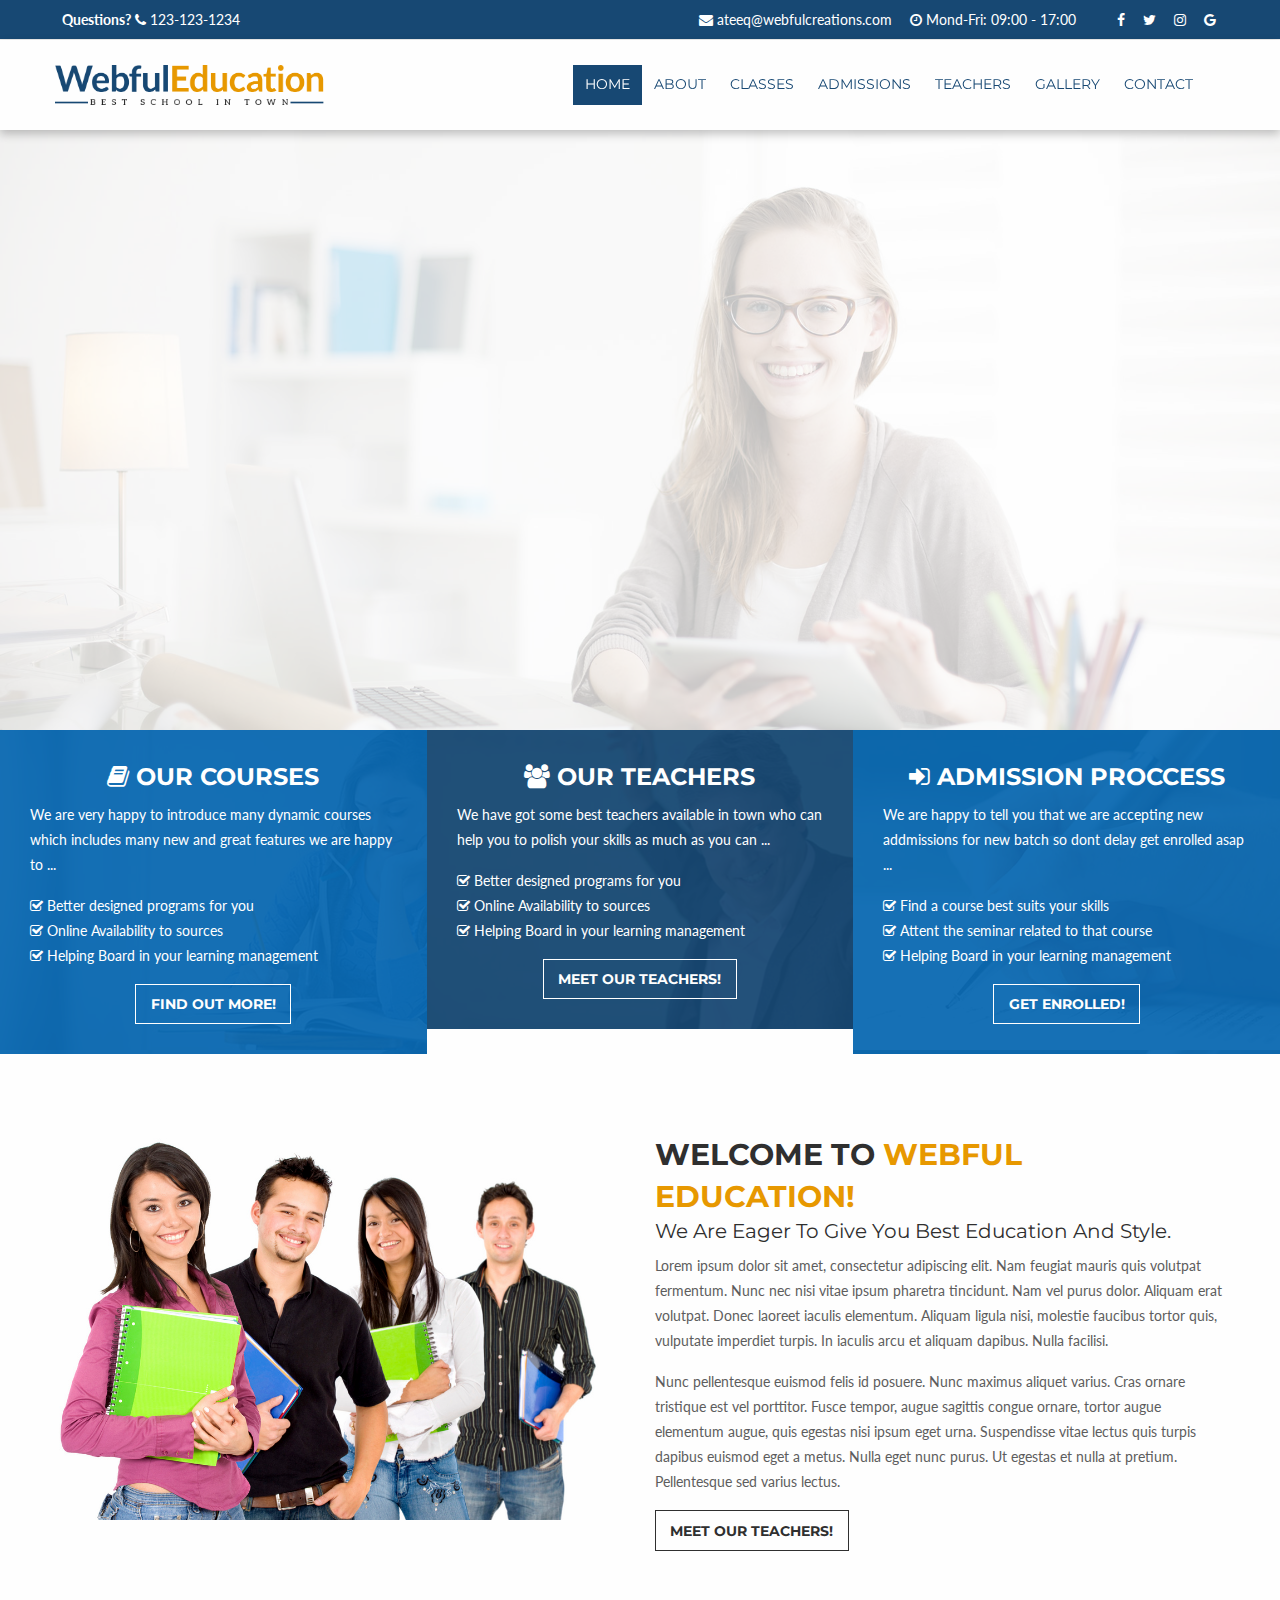
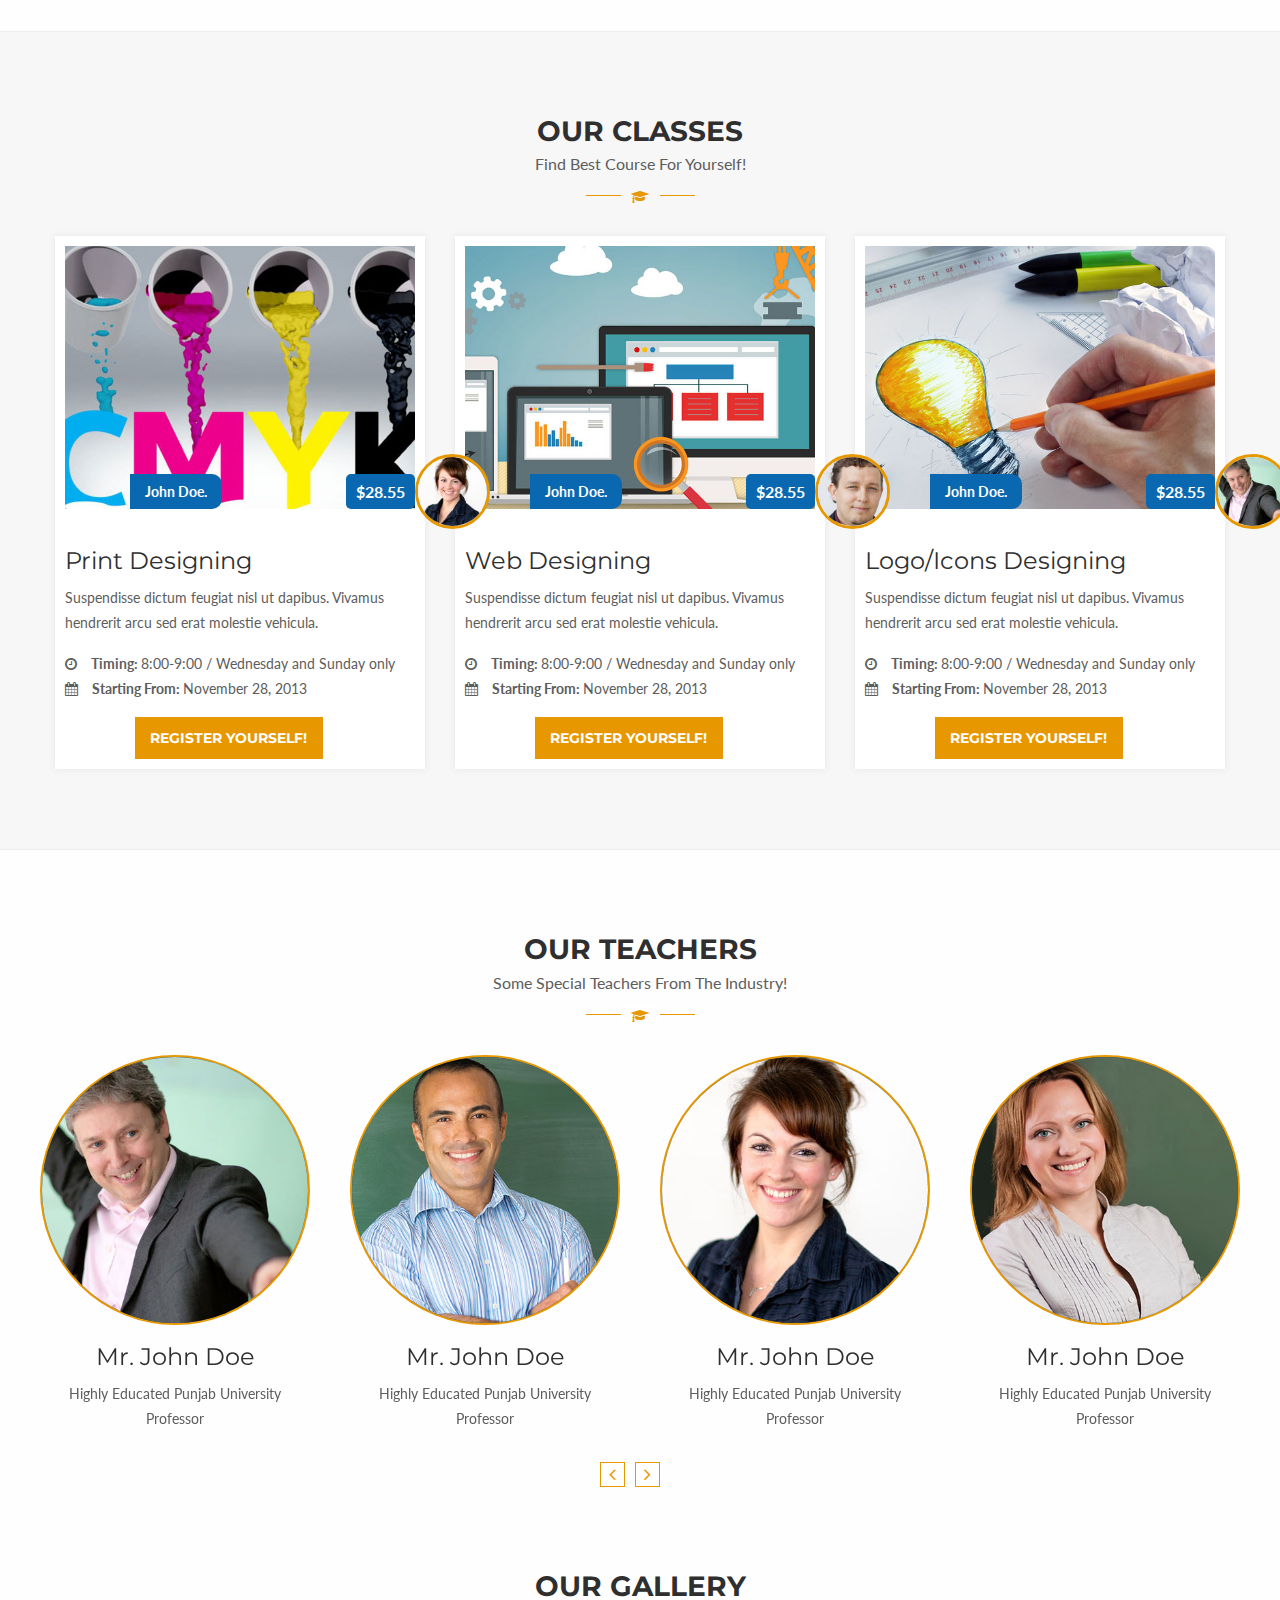
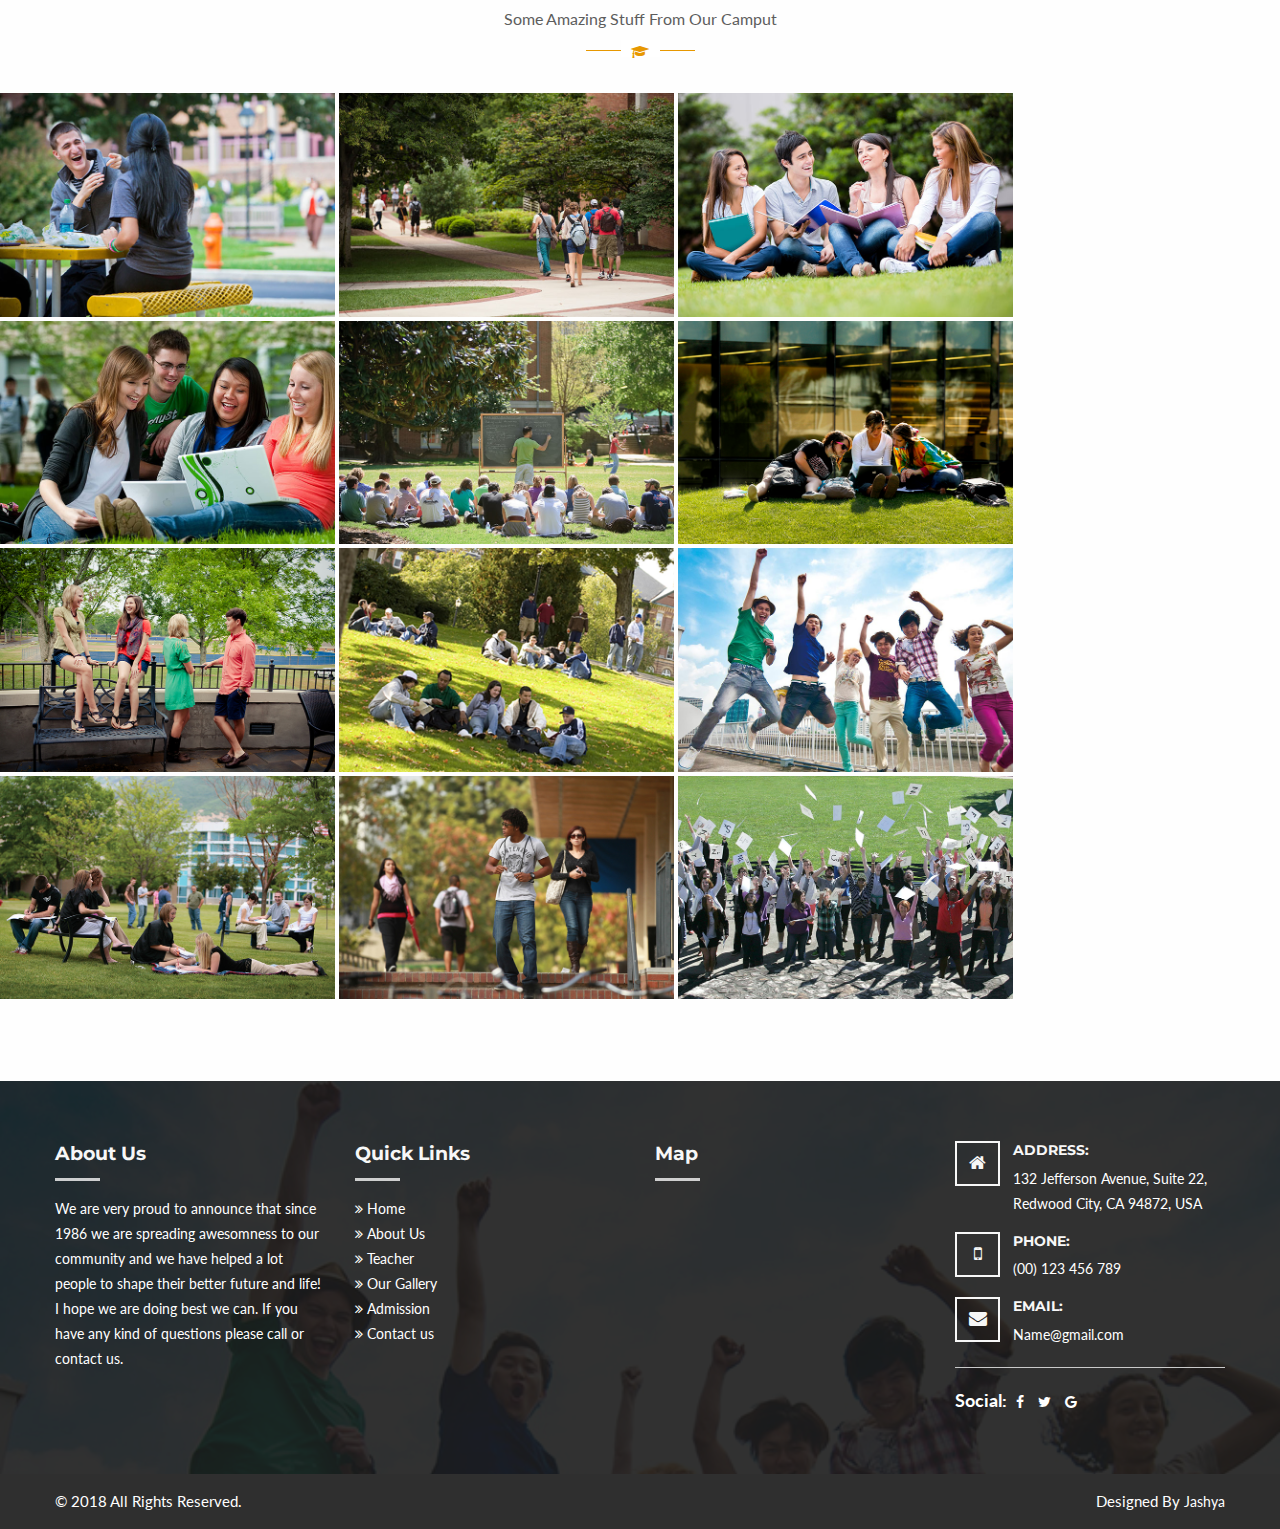
==== commit 8f6d36de: "in2" ====
--- a/index.html
+++ b/index.html
@@ -4,7 +4,7 @@
     <meta charset="utf-8">
     <meta http-equiv="x-ua-compatible" content="ie=edge">
     
-    <title>Webful Education HTML Template</title>
+    <title>School Template</title>
     
     <meta name="author" content="">
     <meta name="keywords" content="">
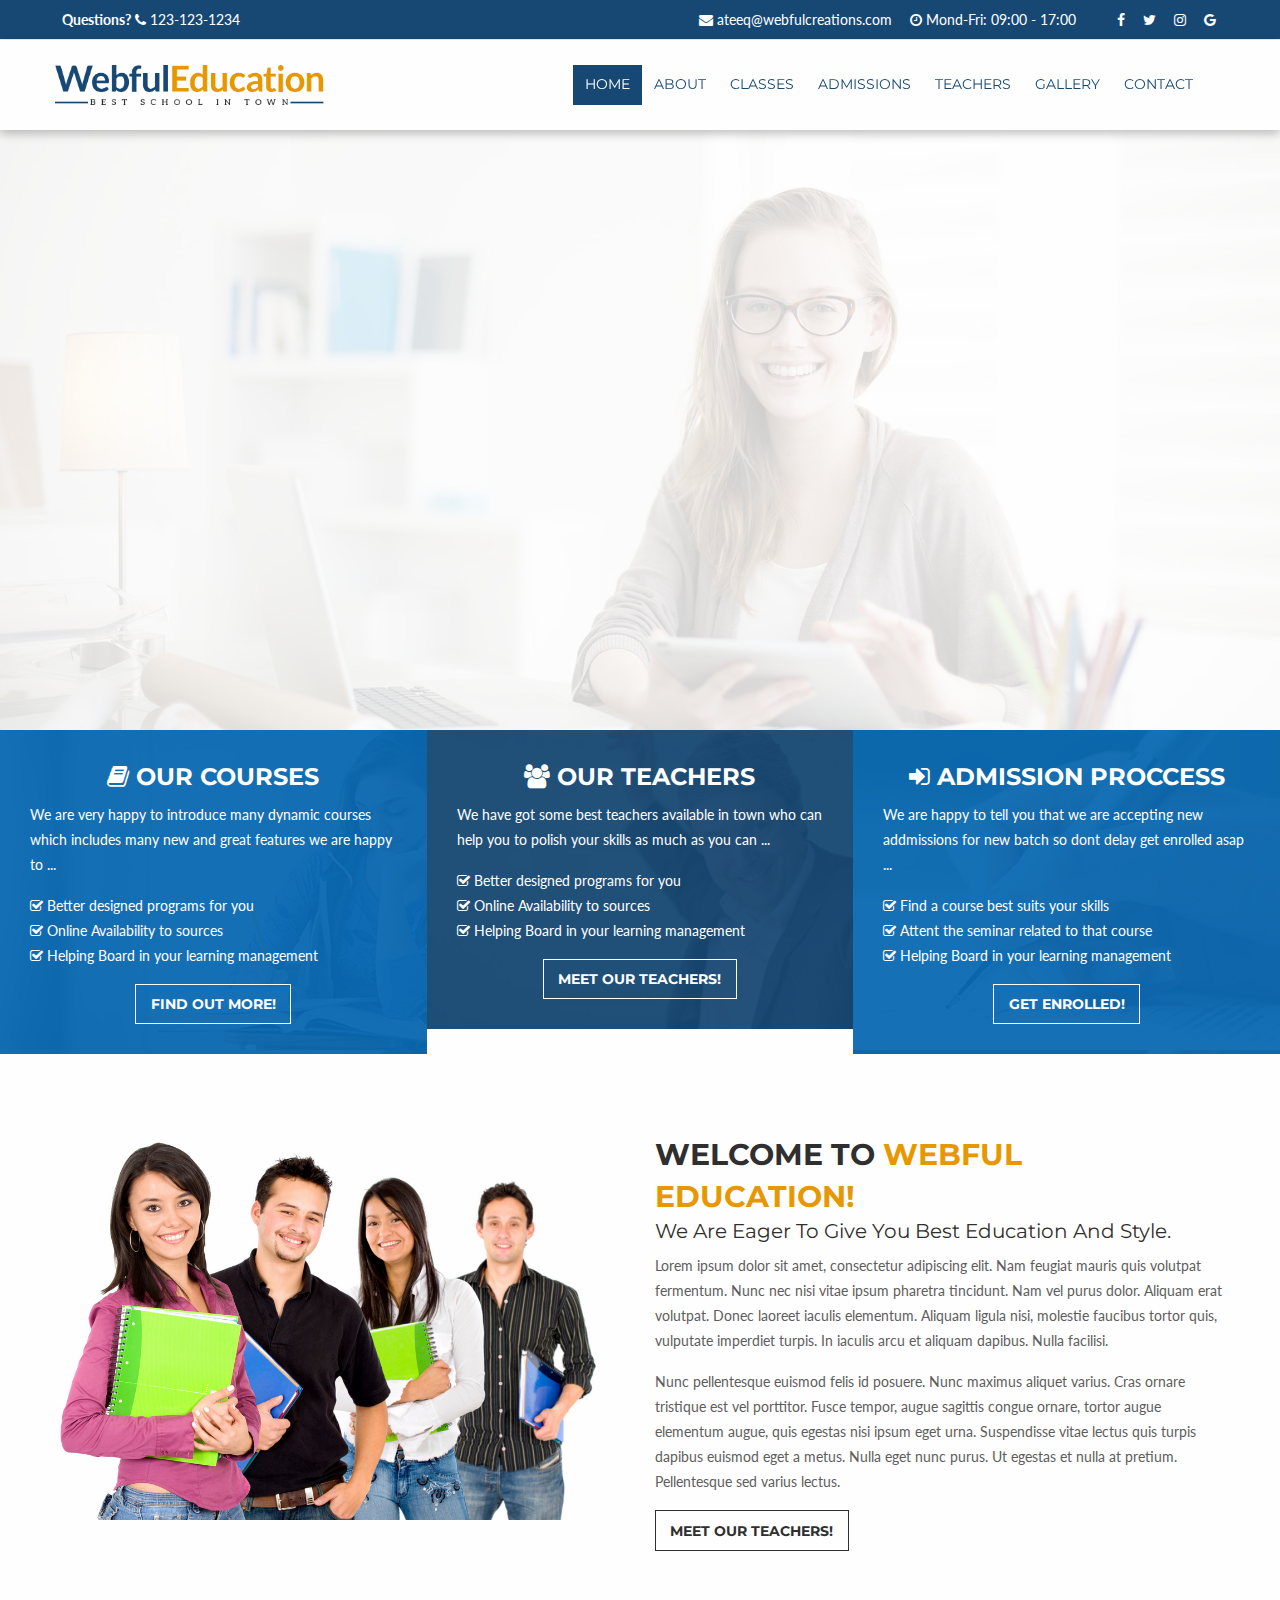
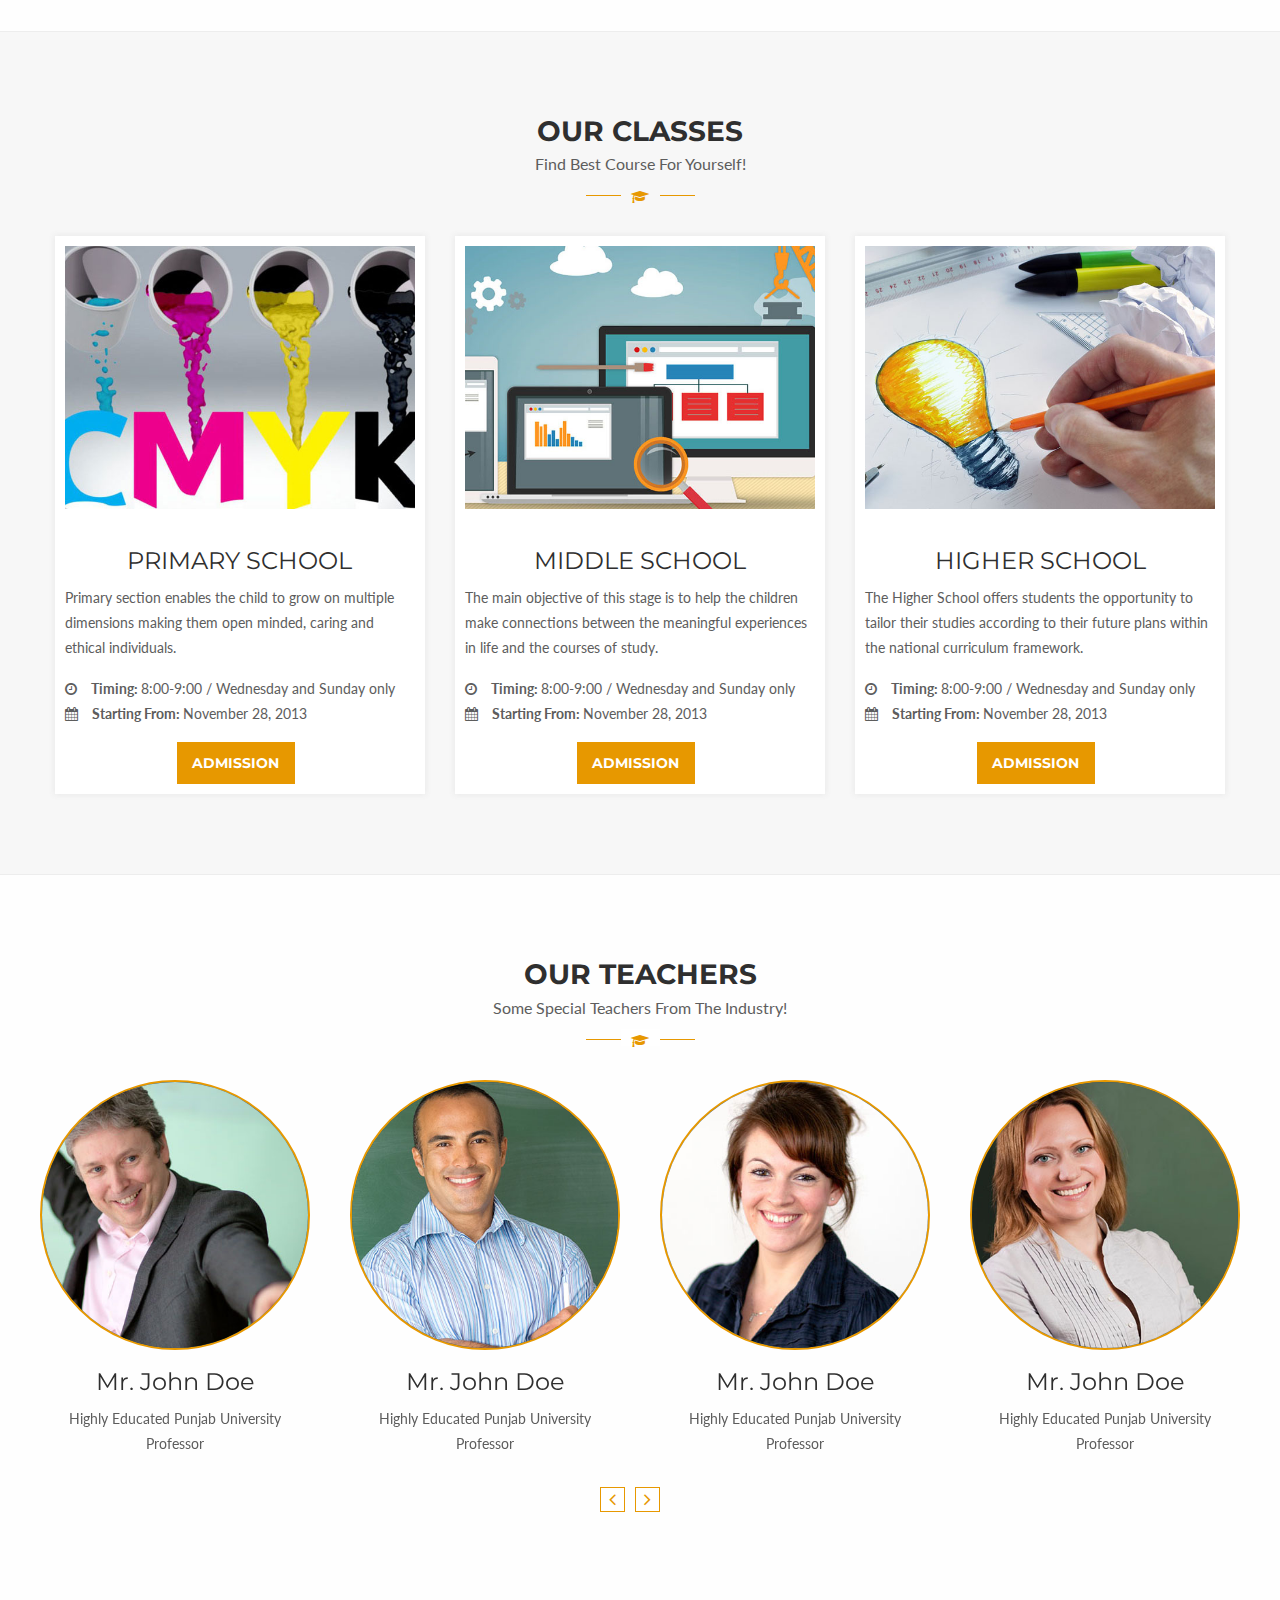
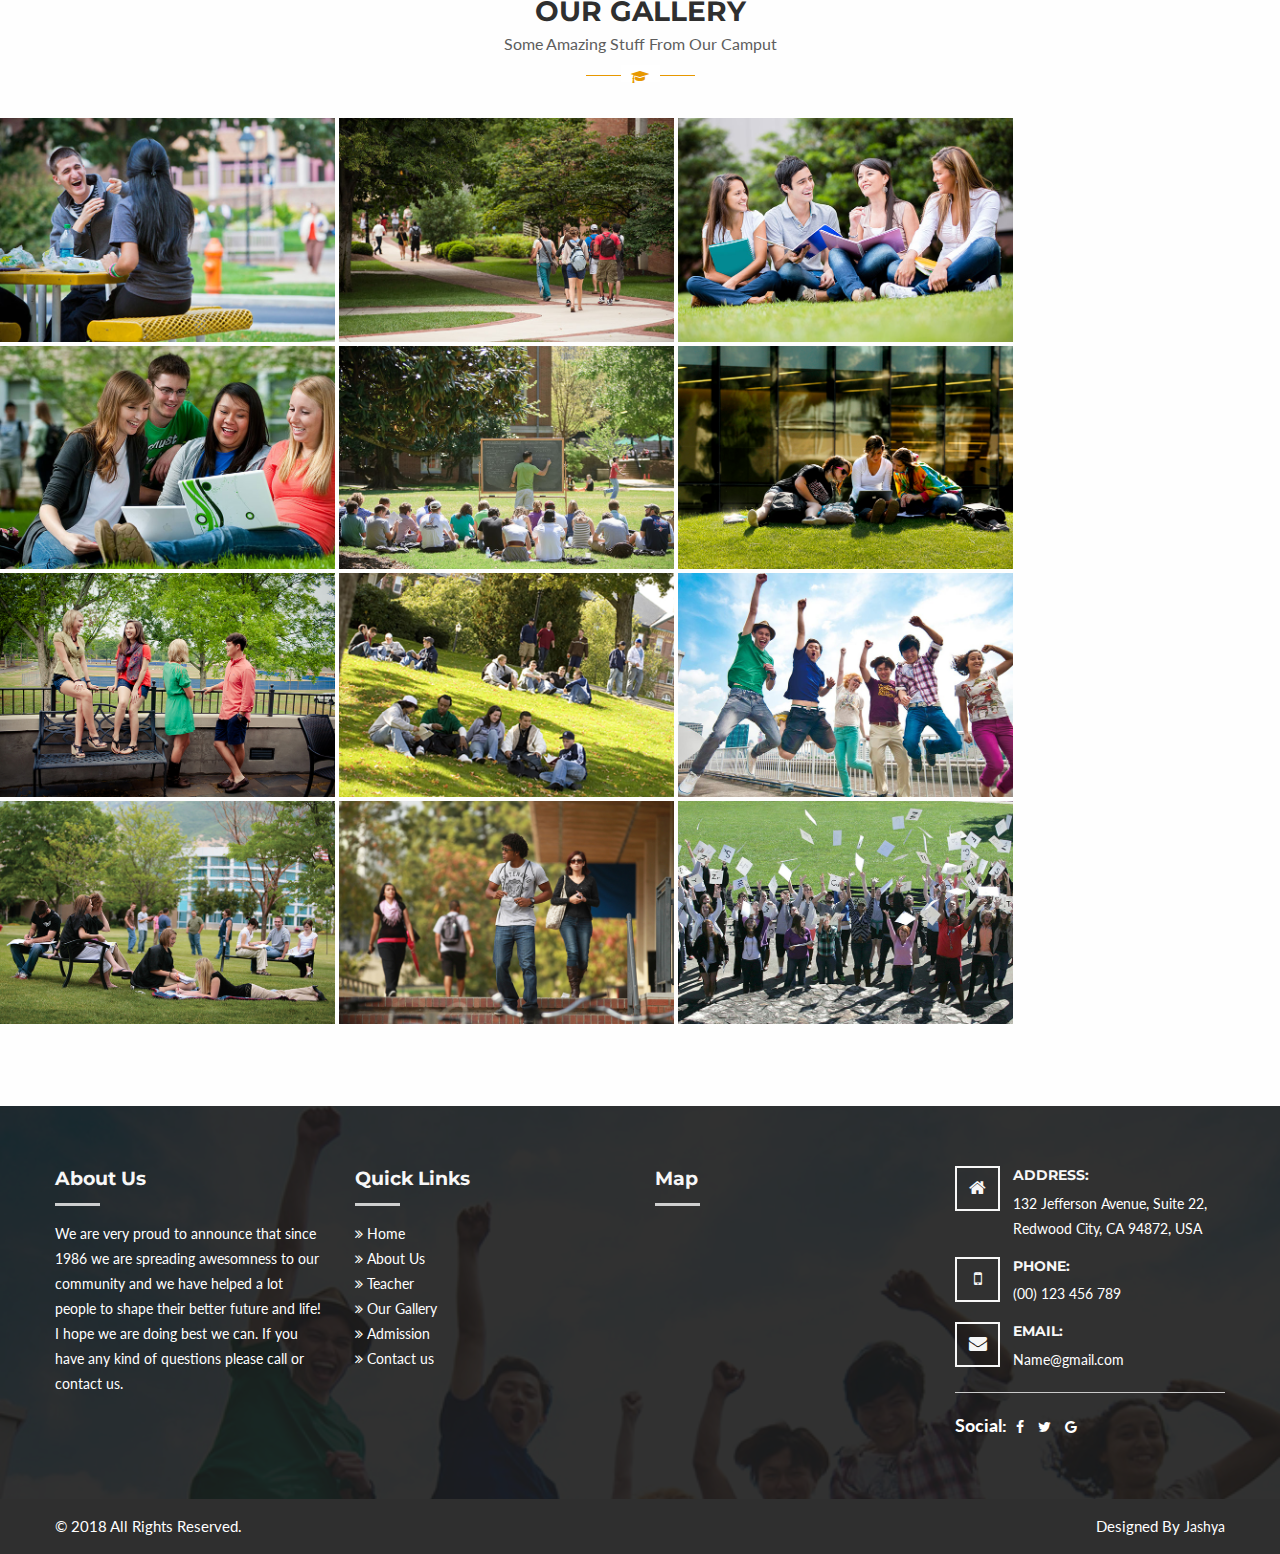
==== commit 3518d1e1: "save" ====
--- a/index.html
+++ b/index.html
@@ -495,17 +495,14 @@
                                 <div class="course">
                                     <div class="course-thumb">
                                         <img src="images/help/print.jpg" alt="Graphic Design" />
-                                        <img src="images/help/teacher3.jpg" class="teacher" alt="Michel" />
-                                        <div class="teacher-name">John Doe.</div>
-                                        <div class="price-tag">$28.55</div>
-                                    </div>
-                                    <h3>Print Designing</h3>
-                                    <p>Suspendisse dictum feugiat nisl ut dapibus.  Vivamus hendrerit arcu sed erat molestie vehicula.</p>
-                                    <ul class="no-bullet">
-                                        <li><i class="fa fa-clock-o" aria-hidden="true"></i> <strong>Timing: </strong>8:00-9:00 / Wednesday and Sunday only</li>
-                                        <li><i class="fa fa-calendar" aria-hidden="true"></i> <strong>Starting From: </strong>November 28, 2013</li>
-                                    </ul>
-                                    <a href="#" class="secondary button">Register Yourself!</a>
+                                    </div>
+                                    <h3 align="center">PRIMARY SCHOOL</h3>
+                                    <p>Primary section enables the child to grow on multiple dimensions making them open minded, caring and ethical individuals.</p>
+                                    <ul class="no-bullet">
+                                        <li><i class="fa fa-clock-o" aria-hidden="true"></i> <strong>Timing: </strong>8:00-9:00 / Wednesday and Sunday only</li>
+                                        <li><i class="fa fa-calendar" aria-hidden="true"></i> <strong>Starting From: </strong>November 28, 2013</li>
+                                    </ul>
+                                    <a href="#" class="secondary button">Admission</a>
                                 </div>    
                             </div><!-- First Course /-->
                             
@@ -513,17 +510,14 @@
                                 <div class="course">
                                     <div class="course-thumb">
                                         <img src="images/help/web.jpg" alt="Graphic Design" />
-                                        <img src="images/help/teacher2.jpg" class="teacher" alt="Michel" />
-                                        <div class="teacher-name">John Doe.</div>
-                                        <div class="price-tag">$28.55</div>
-                                    </div>
-                                    <h3>Web Designing</h3>
-                                    <p>Suspendisse dictum feugiat nisl ut dapibus.  Vivamus hendrerit arcu sed erat molestie vehicula.</p>
-                                    <ul class="no-bullet">
-                                        <li><i class="fa fa-clock-o" aria-hidden="true"></i> <strong>Timing: </strong>8:00-9:00 / Wednesday and Sunday only</li>
-                                        <li><i class="fa fa-calendar" aria-hidden="true"></i> <strong>Starting From: </strong>November 28, 2013</li>
-                                    </ul>
-                                    <a href="#" class="secondary button">Register Yourself!</a>
+                                    </div>
+                                    <h3 align="center">MIDDLE SCHOOL</h3>
+                                    <p>The main objective of this stage is to help the children make connections between the meaningful experiences in life and the courses of study.</p>
+                                    <ul class="no-bullet">
+                                        <li><i class="fa fa-clock-o" aria-hidden="true"></i> <strong>Timing: </strong>8:00-9:00 / Wednesday and Sunday only</li>
+                                        <li><i class="fa fa-calendar" aria-hidden="true"></i> <strong>Starting From: </strong>November 28, 2013</li>
+                                    </ul>
+                                    <a href="#" class="secondary button">Admission</a>
                                 </div>    
                             </div><!-- Second Course /-->	
                             
@@ -531,17 +525,14 @@
                                 <div class="course">
                                     <div class="course-thumb">
                                         <img src="images/help/logo.jpg" alt="Graphic Design" />
-                                        <img src="images/help/teacher1.jpg" class="teacher" alt="Michel" />
-                                        <div class="teacher-name">John Doe.</div>
-                                        <div class="price-tag">$28.55</div>
-                                    </div>
-                                    <h3>Logo/Icons Designing</h3>
-                                    <p>Suspendisse dictum feugiat nisl ut dapibus.  Vivamus hendrerit arcu sed erat molestie vehicula.</p>
-                                    <ul class="no-bullet">
-                                        <li><i class="fa fa-clock-o" aria-hidden="true"></i> <strong>Timing: </strong>8:00-9:00 / Wednesday and Sunday only</li>
-                                        <li><i class="fa fa-calendar" aria-hidden="true"></i> <strong>Starting From: </strong>November 28, 2013</li>
-                                    </ul>
-                                    <a href="#" class="secondary button">Register Yourself!</a>
+                                    </div>
+                                    <h3 align="center">HIGHER SCHOOL</h3>
+                                    <p>The Higher School offers students the opportunity to tailor their studies according to their future plans within the national curriculum framework.</p>
+                                    <ul class="no-bullet">
+                                        <li><i class="fa fa-clock-o" aria-hidden="true"></i> <strong>Timing: </strong>8:00-9:00 / Wednesday and Sunday only</li>
+                                        <li><i class="fa fa-calendar" aria-hidden="true"></i> <strong>Starting From: </strong>November 28, 2013</li>
+                                    </ul>
+                                    <a href="#" class="secondary button">Admission</a>
                                 </div>    
                             </div><!-- Third Course /-->		
                         
--- a/style.css
+++ b/style.css
@@ -392,7 +392,7 @@
 .is-active a, .top-bar ul li a:hover {
 	color:#e79800 !important;
 	border-bottom:2px solid #e79800 !important;
-	margin-left: 20%;
+	margin-left: 32%;
 }
 .top-bar .dropdown.menu>li.opens-right>.is-dropdown-submenu li a {
 	border-bottom:0px !important;
